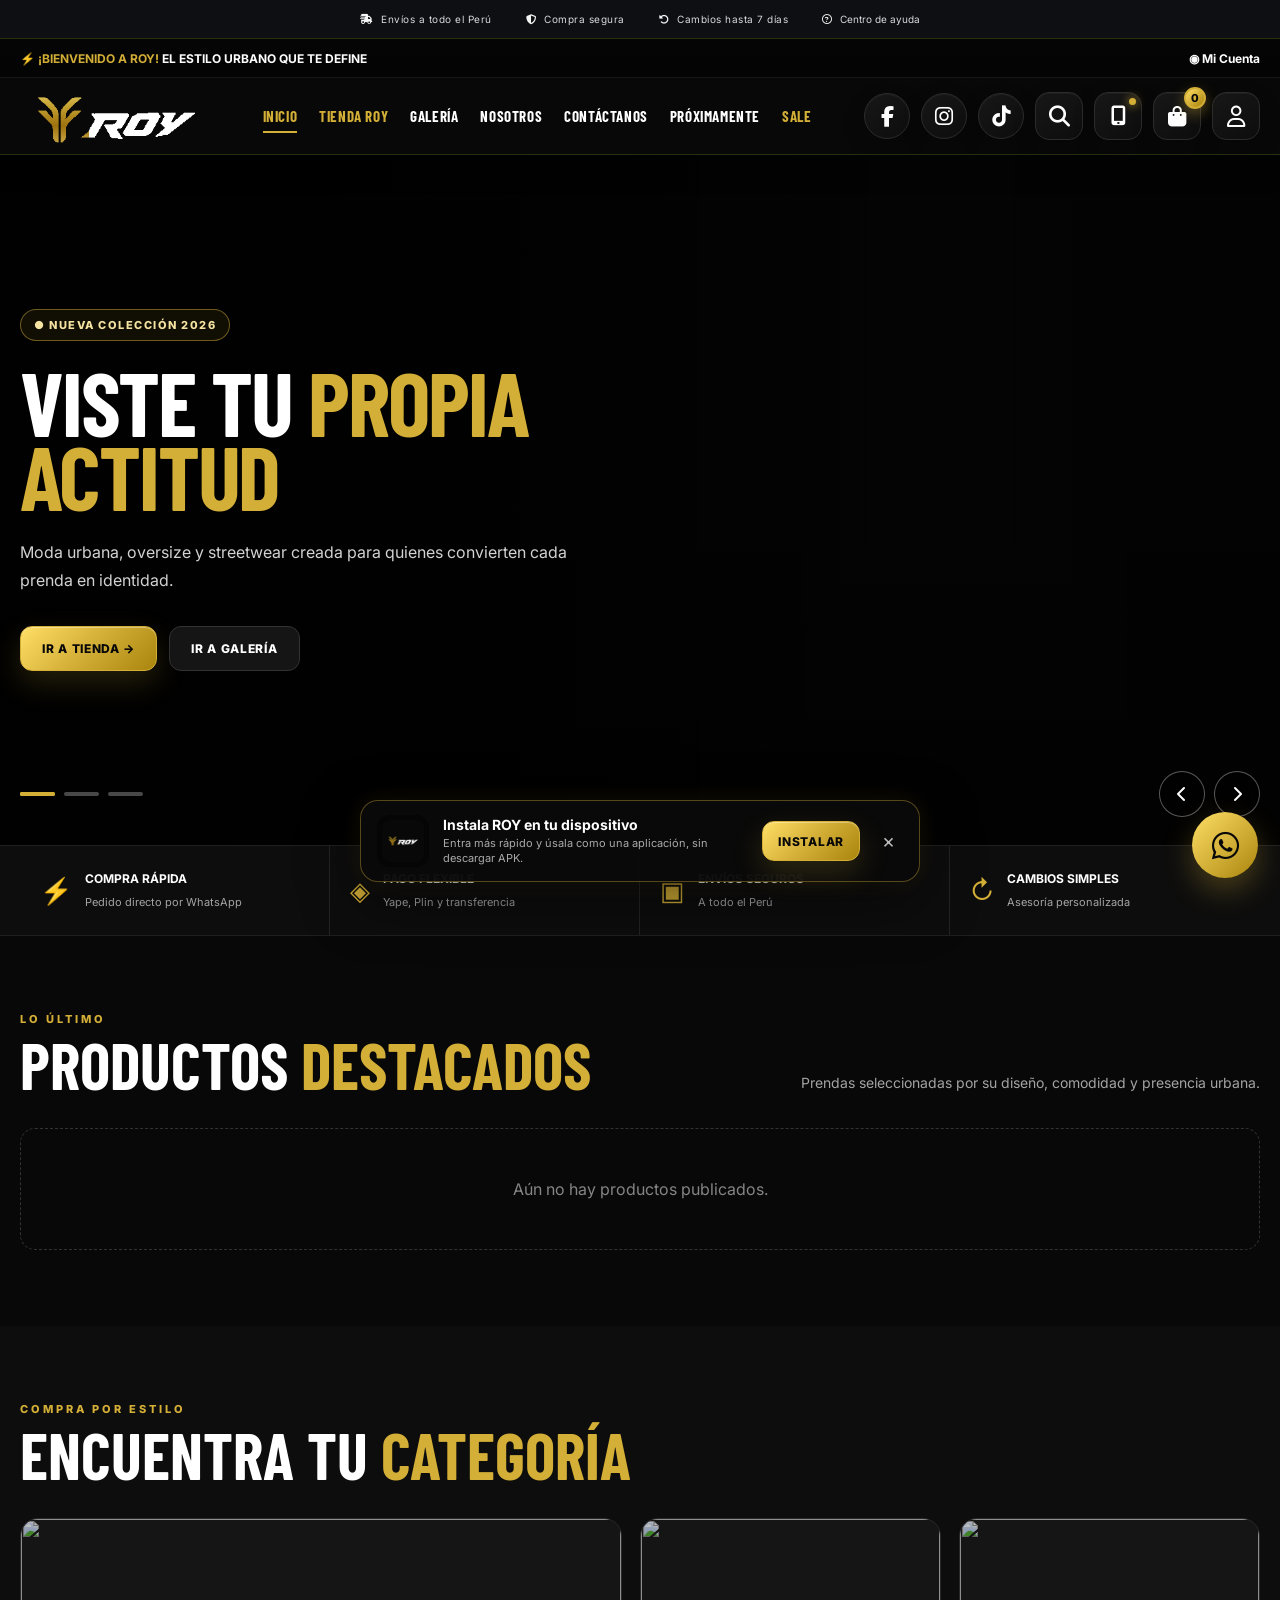
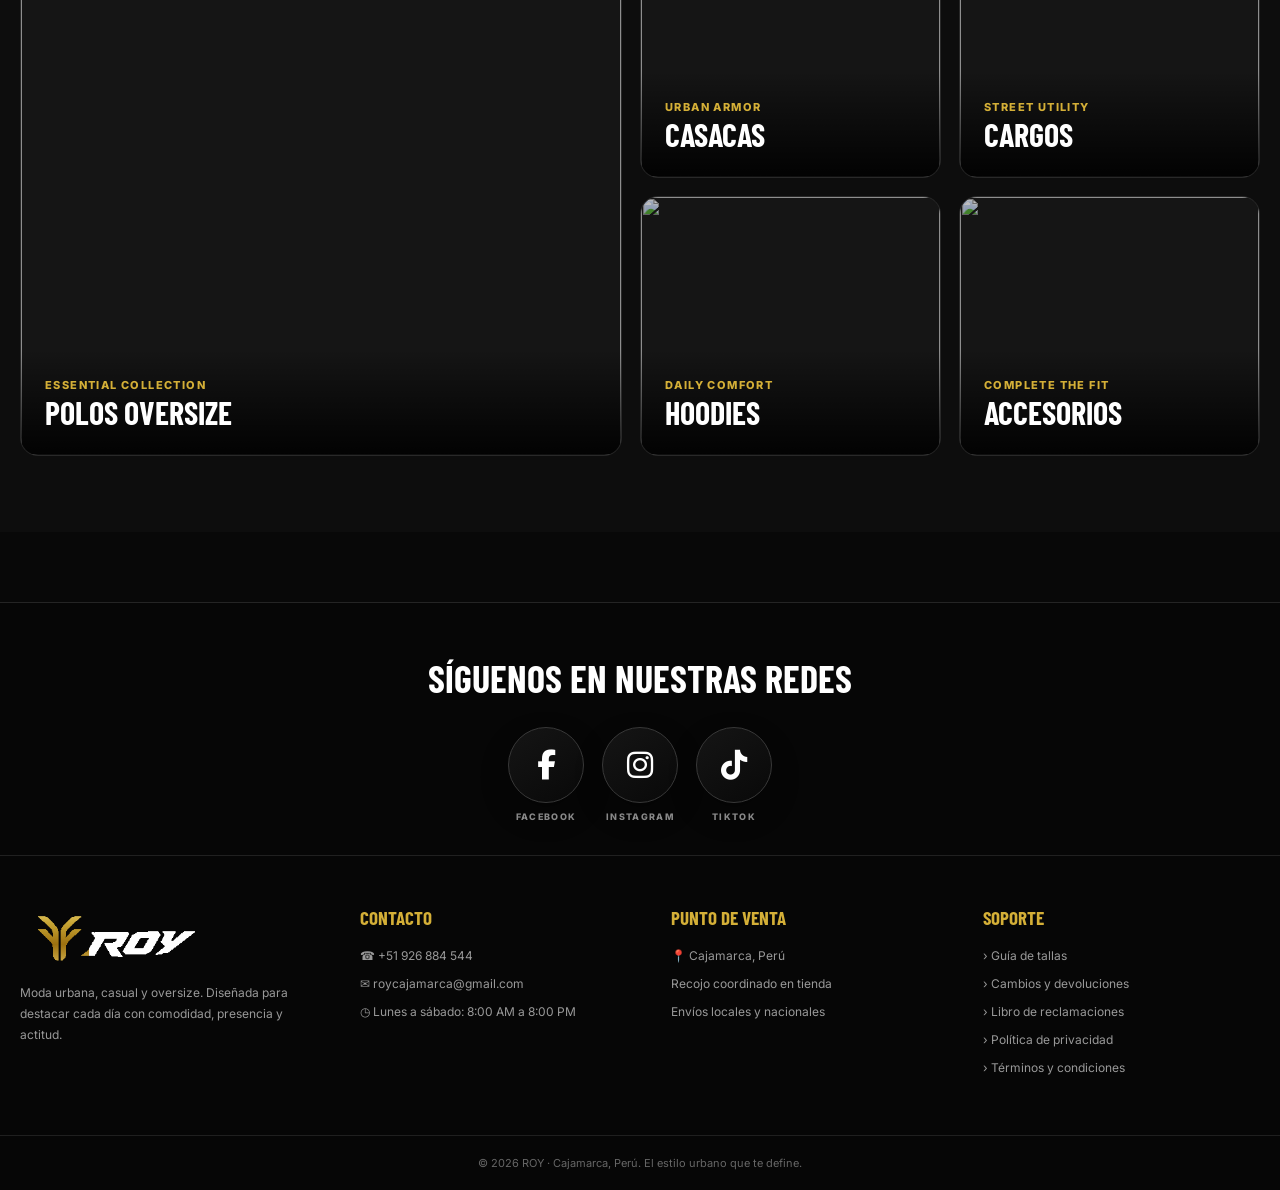
==== index.html @ c660a63c "Update index.html" ====
<!DOCTYPE html>

<html lang="es">
<head>
<meta charset="utf-8"/>
<meta content="width=device-width,initial-scale=1,viewport-fit=cover" name="viewport"/>
<meta content="#D4AF37" name="theme-color"/>
<meta content="ROY, tienda virtual de moda urbana en Cajamarca. Compra prendas oversize, streetwear y ropa premium." name="description"/>
<title>ROY | Tienda Oficial</title>
<link href="https://fonts.googleapis.com" rel="preconnect"/>
<link crossorigin="" href="https://fonts.gstatic.com" rel="preconnect"/>
<link href="https://fonts.googleapis.com/css2?family=Barlow+Condensed:wght@500;600;700;800&amp;family=Inter:wght@400;500;600;700;800&amp;display=swap" rel="stylesheet"/>
<script src="https://cdnjs.cloudflare.com/ajax/libs/jspdf/2.5.1/jspdf.umd.min.js"></script>
<link href="https://cdnjs.cloudflare.com/ajax/libs/font-awesome/6.7.2/css/all.min.css" rel="stylesheet"/>
<script src="js/01-firebase.js?v=2.2.0" type="module"></script>
<link href="css/app.css?v=luxury-5.2-loader-logo" rel="stylesheet"/><link href="manifest.webmanifest" rel="manifest"/><link href="assets/icons/roy-app-192.png" rel="apple-touch-icon"/><meta content="#080808" name="theme-color"/><meta content="ROY Tienda" name="application-name"/>
<link href="assets/logo-roy-dorado-blanco.png?v=2.7.0" rel="icon" type="image/png"/>
<link rel="preload" href="assets/logo-roy-dorado-blanco.png" as="image" type="image/png" fetchpriority="high"/>
<link href="css/payment-admin-v3.1.css?v=3.1.0" rel="stylesheet"/>
<link href="css/payment-checkout-v3.2.css?v=3.2.0" rel="stylesheet"/>
<link href="css/checkout-client-pro-v6.5.css?v=6.7.0" rel="stylesheet"/>
<link href="css/form-controls-v3.3.css" rel="stylesheet"><link href="css/navigation-builder-v4.0.css?v=4.0.0" rel="stylesheet"/>
<link href="css/product-gallery-v4.1.css?v=4.1.0" rel="stylesheet">
</link></link><link rel="stylesheet" href="css/pwa-install-v4.4.css?v=4.4.0"/>
<link rel="preconnect" href="https://firebasestorage.googleapis.com" crossorigin>
<link rel="dns-prefetch" href="https://firebasestorage.googleapis.com">
<link rel="stylesheet" href="css/luxury-final-v5.1.css?v=5.2.0">
</head>
<body class="roy-brand-loading">
<div class="roy-fast-loader" id="royFastLoader" aria-label="Cargando tienda ROY" role="status">
  <div class="roy-fast-loader-content">
    <img
      class="roy-fast-loader-logo"
      src="assets/logo-roy-dorado-blanco.png"
      alt="ROY"
      width="360"
      height="120"
      loading="eager"
      decoding="sync"
      fetchpriority="high"
    />
    <div class="roy-fast-loader-line" aria-hidden="true"><span></span></div>
    <span class="roy-fast-loader-text">CARGANDO TIENDA...</span>
  </div>
</div>
<div id="storeApp">
<div class="service-bar"><div class="wrap service-bar-inner"><span><i class="fa-solid fa-truck-fast"></i> Envíos a todo el Perú</span><span><i class="fa-solid fa-shield-halved"></i> Compra segura</span><span><i class="fa-solid fa-rotate-left"></i> Cambios hasta 7 días</span><button onclick="openSupport('help')"><i class="fa-regular fa-circle-question"></i> Centro de ayuda</button></div></div>
<div class="welcome"><div class="wrap"><span>⚡ <strong>¡BIENVENIDO A ROY!</strong> EL ESTILO URBANO QUE TE DEFINE</span><button onclick="showPage('cuenta')" style="background:none;border:0;color:#fff">◉ Mi Cuenta</button></div></div>
<header class="header"><div class="wrap nav">
<a class="logo" onclick="showPage('inicio')"><span class="logo-mark">R</span><span class="logo-word">ROY</span></a>
<nav class="navlinks" id="navLinks">
<a class="active" data-page="inicio" onclick="showPage('inicio')">Inicio</a><a data-page="tienda" onclick="showPage('tienda')">Tienda ROY</a><a data-page="galeria" onclick="showPage('galeria')">Galería</a><a data-page="nosotros" onclick="showPage('nosotros')">Nosotros</a><a data-page="contacto" onclick="showPage('contacto')">Contáctanos</a><a data-page="proximamente" onclick="showPage('proximamente')">Próximamente</a><a class="orange" data-page="sale" onclick="showPage('sale')">Sale</a>
</nav>
<div class="nav-actions"><button aria-label="Facebook" class="icon-btn social-hide" onclick="openSocial('facebook')" title="Facebook"><i class="fa-brands fa-facebook-f"></i></button><button aria-label="Instagram" class="icon-btn social-hide" onclick="openSocial('instagram')" title="Instagram"><i class="fa-brands fa-instagram"></i></button><button aria-label="TikTok" class="icon-btn social-hide" onclick="openSocial('tiktok')" title="TikTok"><i class="fa-brands fa-tiktok"></i></button><button aria-label="Buscar" class="icon-btn" onclick="focusStoreSearch()" title="Buscar"><i class="fa-solid fa-magnifying-glass"></i></button><button aria-label="Instalar aplicación ROY" class="icon-btn roy-install-entry roy-install-icon-btn" onclick="openRoyInstall()" title="Instalar aplicación"><i class="fa-solid fa-mobile-screen-button"></i></button><button aria-label="Carrito" class="icon-btn" onclick="openCart()" title="Carrito"><i class="fa-solid fa-bag-shopping"></i><span class="badge-count" id="cartCount">0</span></button><button aria-label="Mi cuenta" class="icon-btn" onclick="showPage('cuenta')" title="Cuenta"><i class="fa-regular fa-user"></i></button><button aria-label="Abrir menú" class="icon-btn hamb" onclick="openMobileMenu()"><i class="fa-solid fa-bars"></i></button></div>
</div></header>
<main>
<section class="page active" id="page-inicio">
<section aria-label="Promociones principales ROY" class="hero-slider" id="heroSlider">
<div class="hero-slider-track" id="heroSliderTrack"></div>
<div class="hero-slider-controls">
<div aria-label="Seleccionar banner" class="hero-dots" id="heroDots"></div>
<div class="hero-arrows"><button aria-label="Banner anterior" class="hero-arrow" onclick="changeHeroSlide(-1)" type="button"><i class="fa-solid fa-chevron-left"></i></button><button aria-label="Banner siguiente" class="hero-arrow" onclick="changeHeroSlide(1)" type="button"><i class="fa-solid fa-chevron-right"></i></button></div>
</div>
</section>
<div class="feature-strip"><div class="wrap features"><div class="feature"><i>⚡</i><div><strong>Compra rápida</strong><span>Pedido directo por WhatsApp</span></div></div><div class="feature"><i>◈</i><div><strong>Pago flexible</strong><span>Yape, Plin y transferencia</span></div></div><div class="feature"><i>▣</i><div><strong>Envíos seguros</strong><span>A todo el Perú</span></div></div><div class="feature"><i>↻</i><div><strong>Cambios simples</strong><span>Asesoría personalizada</span></div></div></div></div>
<div class="section"><div class="wrap"><div class="section-head"><div><div class="eyebrow">Lo último</div><h2 class="title">Productos <span>destacados</span></h2></div><p class="section-desc">Prendas seleccionadas por su diseño, comodidad y presencia urbana.</p></div><div class="product-grid" id="featuredGrid"></div></div></div>
<div class="section" style="background:#0d0d0d"><div class="wrap"><div class="section-head"><div><div class="eyebrow">Compra por estilo</div><h2 class="title">Encuentra tu <span>categoría</span></h2></div></div><div class="category-grid">
<a class="category-card" onclick="openCategory('Polos')"><img src="https://images.unsplash.com/photo-1529139574466-a303027c1d8b?auto=format&amp;fit=crop&amp;w=1100&amp;q=85"/><div class="category-overlay"><span>Essential collection</span><h3>Polos oversize</h3></div></a>
<a class="category-card" onclick="openCategory('Casacas')"><img src="https://images.unsplash.com/photo-1551028719-00167b16eac5?auto=format&amp;fit=crop&amp;w=700&amp;q=85"/><div class="category-overlay"><span>Urban armor</span><h3>Casacas</h3></div></a>
<a class="category-card" onclick="openCategory('Pantalones')"><img src="https://images.unsplash.com/photo-1517445312882-bc9910d016b7?auto=format&amp;fit=crop&amp;w=700&amp;q=85"/><div class="category-overlay"><span>Street utility</span><h3>Cargos</h3></div></a>
<a class="category-card" onclick="openCategory('Hoodies')"><img src="https://images.unsplash.com/photo-1556821840-3a63f95609a7?auto=format&amp;fit=crop&amp;w=700&amp;q=85"/><div class="category-overlay"><span>Daily comfort</span><h3>Hoodies</h3></div></a>
<a class="category-card" onclick="openCategory('Accesorios')"><img src="https://images.unsplash.com/photo-1521369909029-2afed882baee?auto=format&amp;fit=crop&amp;w=700&amp;q=85"/><div class="category-overlay"><span>Complete the fit</span><h3>Accesorios</h3></div></a>
</div></div></div>
</section>
<section class="page" id="page-tienda"><div class="section"><div class="wrap"><div class="section-head"><div><div class="eyebrow">Catálogo completo</div><h1 class="title">Nuestra <span>tienda</span></h1></div><p class="section-desc">Explora el catálogo, abre cada producto y selecciona sus opciones en una ficha de compra clara y profesional.</p></div><div class="filters"><div class="store-search-compact"><button class="store-search-icon" type="button" aria-label="Buscar productos" title="Buscar" onclick="toggleStoreSearch()"><i class="fa-solid fa-magnifying-glass"></i></button><input class="field" id="storeSearch" oninput="renderStore()" placeholder="Buscar producto" aria-label="Buscar producto"/></div><select class="select" id="categoryFilter" onchange="renderStore()"><option value="">Todas las categorías</option></select><select class="select" id="sortFilter" onchange="renderStore()"><option value="featured">Destacados</option><option value="low">Menor precio</option><option value="high">Mayor precio</option><option value="new">Más nuevos</option></select><button class="btn btn-secondary filter-clear-btn" onclick="clearFilters()"><i class="fa-solid fa-rotate-left"></i><span>Limpiar</span></button></div><div class="muted" id="productResultsMeta" style="font-size:11px;margin-bottom:15px"></div><div class="product-grid" id="storeGrid"></div></div></div></section>
<section class="page" id="page-galeria"><div class="section"><div class="wrap"><div class="section-head"><div><div class="eyebrow">Nuestra comunidad</div><h1 class="title">ROY <span>Lookbook</span></h1></div><p class="section-desc">Fotos y videos administrados desde el panel para mostrar nuevas colecciones, combinaciones y campañas.</p></div><div class="lookbook" id="lookbookImages"></div><div class="gallery-media" id="galleryVideos"></div></div></div></section>
<section class="page" id="page-nosotros"><div class="section"><div class="wrap"><div class="section-head"><div><div class="eyebrow">La esencia de la marca</div><h1 class="title">ADN <span>ROY</span></h1></div><p class="section-desc">Una marca nacida en Cajamarca para vestir carácter, libertad y cultura urbana.</p></div><div class="info-grid"><article class="info-card"><div class="ico">↶</div><h3>Historia</h3><p>Nacimos como un proyecto local con una idea clara: ofrecer prendas auténticas, cómodas y distintas para una generación que expresa quién es mediante su estilo.</p></article><article class="info-card"><div class="ico">⚡</div><h3>Misión</h3><p>Diseñar y seleccionar ropa urbana de calidad que conecte con las personas, acompañe su ritmo y refuerce su identidad sin límites.</p></article><article class="info-card"><div class="ico">◉</div><h3>Visión</h3><p>Convertir a ROY en una marca referente del streetwear peruano, reconocida por su experiencia, cercanía y propuesta visual.</p></article></div></div></div></section>
<section class="page" id="page-contacto"><div class="section"><div class="wrap"><div class="section-head"><div><div class="eyebrow">Estamos donde nace la acción</div><h1 class="title">Encuén<span>tranos</span></h1></div><p class="section-desc">Visita nuestra tienda o escríbenos. Respondemos consultas, cambios, pedidos y asesoría de talla.</p></div><div class="contact-grid"><div class="contact-card"><h2 class="title" style="font-size:42px">Cajamarca</h2><div class="contact-list"><div class="contact-item"><b>📍</b><div><b>Dirección</b><span id="publicAddress">Cajamarca, Perú · Cerca de la Plaza de Armas</span></div></div><div class="contact-item"><b>◷</b><div><b>Horario de atención</b><span id="publicHours">Lunes a sábado, 8:00 AM a 8:00 PM</span></div></div><div class="contact-item"><b>☎</b><div><b>WhatsApp</b><span id="publicPhone">+51 926 884 544</span></div></div><div class="contact-item"><b>✉</b><div><b>Correo</b><span id="publicEmail">roycajamarca@gmail.com</span></div></div></div><div class="map"><iframe loading="lazy" src="https://www.google.com/maps?q=Cajamarca%20Peru&amp;output=embed"></iframe></div></div><div class="form-card"><h2 class="title" style="font-size:42px">Escríbe<span>nos</span></h2><form class="form-grid" onsubmit="sendContact(event)"><div class="form-group"><label>Nombre</label><input class="field" id="contactName" required=""/></div><div class="form-group"><label>WhatsApp</label><input class="field" id="contactPhone" required=""/></div><div class="form-group full"><label>Correo</label><input class="field" id="contactEmail" type="email"/></div><div class="form-group full"><label>Mensaje</label><textarea class="textarea" id="contactMessage" required=""></textarea></div><div class="form-group full"><button class="btn btn-primary" type="submit">Enviar consulta</button></div></form></div></div></div></div></section>
<section class="page" id="page-proximamente"><div class="soon"><div><div class="eyebrow">Próximo lanzamiento</div><h2>NEXT <span class="orange">DROP</span></h2><p>Nuevas siluetas, materiales y combinaciones están en desarrollo. Regístrate para recibir el anuncio antes que nadie.</p><div style="display:flex;max-width:510px;margin:auto;gap:8px"><input class="field" id="soonEmail" placeholder="Tu correo electrónico" type="email"/><button class="btn btn-primary" onclick="subscribeDrop()">Avisarme</button></div></div></div></section>
<section class="page" id="page-sale"><div class="section"><div class="wrap"><div class="section-head"><div><div class="eyebrow">Últimas unidades</div><h1 class="title">Urban <span>Sale</span></h1></div><p class="section-desc">Precios especiales por tiempo limitado. El descuento se aplica directamente.</p></div><div class="product-grid" id="saleGrid"></div></div></div></section>
<section class="page" id="page-cuenta"><div class="section"><div class="wrap"><div class="section-head"><div><div class="eyebrow">Tu espacio</div><h1 class="title">Mi <span>cuenta</span></h1></div></div><div class="account-grid"><div class="account-menu"><div class="account-avatar" id="accountAvatar">J</div><h3 id="accountNameView">Cliente ROY</h3><p class="muted" id="accountPhoneView" style="font-size:11px;margin-top:5px">Completa tus datos para guardar tus pedidos.</p><button class="btn btn-secondary" onclick="openProfileEdit()">Editar perfil</button><button class="btn btn-primary" onclick="openCart()">Ir al carrito</button><div class="account-admin-access"><button class="btn btn-secondary" onclick="openAdminFromAccount()">⚙ Acceso administrativo</button><p class="account-admin-note">Acceso exclusivo para personal autorizado.</p></div></div><div class="account-content"><div class="tabs"><button class="tab active" onclick="accountTab('orders',this)">Mis pedidos</button><button class="tab" onclick="accountTab('favorites',this)">Favoritos</button><button class="tab" onclick="accountTab('addresses',this)">Direcciones</button></div><div id="accountOrders"></div><div class="hidden" id="accountFavorites"></div><div class="hidden" id="accountAddresses"></div></div></div></div></div></section>
</main>
<footer class="footer"><div class="social"><h3>Síguenos en nuestras redes</h3><div class="social-icons"><a aria-label="Facebook" onclick="openSocial('facebook')"><i class="fa-brands fa-facebook-f"></i><span>Facebook</span></a><a aria-label="Instagram" onclick="openSocial('instagram')"><i class="fa-brands fa-instagram"></i><span>Instagram</span></a><a aria-label="TikTok" onclick="openSocial('tiktok')"><i class="fa-brands fa-tiktok"></i><span>TikTok</span></a></div></div><div class="wrap footer-grid"><div><a class="logo"><span class="logo-mark">R</span><span class="logo-word">ROY</span></a><p style="margin-top:18px">Moda urbana, casual y oversize. Diseñada para destacar cada día con comodidad, presencia y actitud.</p></div><div><h4>Contacto</h4><ul><li>☎ +51 926 884 544</li><li>✉ roycajamarca@gmail.com</li><li>◷ Lunes a sábado: 8:00 AM a 8:00 PM</li></ul></div><div><h4>Punto de venta</h4><ul><li>📍 Cajamarca, Perú</li><li>Recojo coordinado en tienda</li><li>Envíos locales y nacionales</li></ul></div><div><h4>Soporte</h4><ul class="support-links"><li><button onclick="openSupport('sizes')">› Guía de tallas</button></li><li><button onclick="openSupport('changes')">› Cambios y devoluciones</button></li><li><button onclick="openSupport('claims')">› Libro de reclamaciones</button></li><li><button onclick="openSupport('privacy')">› Política de privacidad</button></li><li><button onclick="openSupport('terms')">› Términos y condiciones</button></li></ul></div></div><div class="copyright">© 2026 ROY · Cajamarca, Perú. El estilo urbano que te define.</div></footer>
<button aria-label="WhatsApp" class="wa-float" onclick="openWhatsApp()" title="WhatsApp"><i class="fa-brands fa-whatsapp"></i></button>
</div>
<div class="drawer-overlay" id="drawerOverlay" onclick="closeOverlays()"></div>
<aside class="mobile-menu" id="mobileMenu"><div class="logo"><span class="logo-mark">R</span><span class="logo-word">ROY</span></div><nav><a onclick="showPage('inicio');closeOverlays()">⌂ Inicio</a><a onclick="showPage('tienda');closeOverlays()">◇ Tienda ROY</a><a onclick="showPage('galeria');closeOverlays()">▧ Galería</a><a onclick="showPage('nosotros');closeOverlays()">♙ Nosotros</a><a onclick="showPage('contacto');closeOverlays()">✉ Contáctanos</a><a onclick="showPage('proximamente');closeOverlays()">◷ Próximamente</a><a class="orange" onclick="showPage('sale');closeOverlays()">🔥 Sale</a><a class="roy-install-entry" onclick="closeOverlays();openRoyInstall()">⇩ Instalar aplicación</a><a onclick="showPage('cuenta');closeOverlays()">♙ Mi cuenta</a></nav></aside>
<aside class="cart-drawer" id="cartDrawer"><div class="drawer-head"><h3>Tu carrito <span class="orange" id="cartTitleCount">(0)</span></h3><button class="close" onclick="closeOverlays()">✕</button></div><div class="cart-list" id="cartList"></div><div class="drawer-foot"><div class="summary-line"><span>Subtotal</span><b id="cartSubtotal">S/ 0.00</b></div><div class="summary-line"><span>Envío</span><span>Se calcula al finalizar</span></div><div class="summary-line total"><span>Total</span><b id="cartTotal">S/ 0.00</b></div><button class="btn btn-primary" onclick="openCheckout()">Continuar compra →</button><button class="btn btn-secondary" onclick="closeOverlays();showPage('tienda')">Seguir comprando</button></div></aside>
<div class="modal" id="quickModal"><div class="modal-card product-detail-card"><button class="close modal-close" onclick="closeModal('quickModal')">✕</button><div class="quick-grid"><div class="quick-image"><div class="quick-thumbs" id="quickThumbs"></div><div class="quick-main-image"><button class="quick-nav prev" onclick="navigateQuickImage(-1)"><i class="fa-solid fa-chevron-left"></i></button><img id="quickImage"/><button class="quick-nav next" onclick="navigateQuickImage(1)"><i class="fa-solid fa-chevron-right"></i></button></div></div><div class="quick-info"><div class="detail-meta"><span id="quickSku"></span><span class="detail-rating">★★★★★ <u>4.8 (24)</u></span></div><div class="eyebrow" id="quickBrand"></div><h2 id="quickName"></h2><div><span class="price" id="quickPrice"></span><span class="detail-old-price" id="quickOldPrice"></span><span class="detail-discount hidden" id="quickDiscount"></span></div><p id="quickDescription"></p><div class="detail-divider"></div><div class="option-title">Color seleccionado: <b id="quickColorLabel"></b></div><div class="chips" id="quickColors"></div><div class="size-head"><div class="option-title">Elige una talla</div></div><div class="chips" id="quickSizes"></div><div class="quantity-buy"><div class="detail-qty"><button onclick="changeQuickQty(-1)">−</button><span id="quickQty">1</span><button onclick="changeQuickQty(1)">＋</button></div><button class="btn btn-primary" id="quickAddBtn" onclick="quickAdd()"><i class="fa-solid fa-bag-shopping"></i> Añadir al carrito</button><button aria-label="Agregar a favoritos" class="icon-btn" onclick="toggleFavorite(currentQuickId)"><i class="fa-regular fa-heart"></i></button></div><div class="pdp-specifications" id="quickSpecifications"></div><div class="detail-features"><div class="detail-feature"><i class="fa-solid fa-shield-halved"></i><span><b>Compra segura</b><br/>Datos protegidos y pedido registrado.</span></div><div class="detail-feature"><i class="fa-solid fa-truck-fast"></i><span><b>Envíos a todo el Perú</b><br/>Recojo en tienda o entrega a domicilio.</span></div><div class="detail-feature"><i class="fa-solid fa-rotate"></i><span><b>Cambios simples</b><br/>Coordinación directa por WhatsApp.</span></div><div class="detail-feature"><i class="fa-solid fa-box-open"></i><span><b>Stock actualizado</b><br/><span id="quickStock"></span></span></div></div></div></div></div></div>
<div class="modal" id="checkoutModal"><div class="modal-card checkout-card"><button class="close modal-close" onclick="closeModal('checkoutModal')">✕</button><div class="checkout-grid"><div class="checkout-main"><div class="eyebrow">Proceso de compra</div><h2 class="title" style="font-size:45px">Tu <span>pedido</span></h2><div class="steps"><div class="step active">1. Pedido</div><div class="step active">2. Información</div><div class="step active">3. Pago</div><div class="step">4. Confirmación</div></div><div class="checkout-products" id="checkoutProducts"></div><div class="coupon-row"><input class="field" id="couponInput" placeholder="Código de descuento"/><button class="btn btn-secondary" onclick="applyCoupon()">Aplicar</button></div><section class="client-data-card" aria-labelledby="clientDataTitle"><div class="client-data-heading"><div><span class="client-data-step">1</span><div><h3 id="clientDataTitle">Datos del cliente</h3><p>Información necesaria para identificar y coordinar tu pedido.</p></div></div><span class="client-data-secure"><i class="fa-solid fa-shield-halved"></i> Datos protegidos</span></div><div class="client-form-grid"><div class="client-field client-field-wide"><label for="checkoutName"><i class="fa-regular fa-user"></i> Nombre completo <em>*</em></label><input class="field" id="checkoutName" name="name" autocomplete="name" placeholder="Nombres y apellidos" maxlength="120"/><small>Escríbelo como aparece en tu documento.</small></div><div class="client-field"><label for="checkoutDni"><i class="fa-regular fa-id-card"></i> DNI <em>*</em></label><input class="field" id="checkoutDni" name="dni" inputmode="numeric" autocomplete="off" placeholder="8 dígitos" maxlength="8" pattern="[0-9]{8}"/><small>Solo números, sin espacios.</small></div><div class="client-field"><label for="checkoutPhone"><i class="fa-brands fa-whatsapp"></i> Celular / WhatsApp <em>*</em></label><input class="field" id="checkoutPhone" name="tel" type="tel" inputmode="tel" autocomplete="tel" placeholder="Ej.: 999 999 999" maxlength="20"/><small>Usaremos este número para confirmar la compra.</small></div><div class="client-field"><label for="checkoutDelivery"><i class="fa-solid fa-truck-fast"></i> Forma de entrega</label><select class="select" id="checkoutDelivery" onchange="applyDeliveryMode();updateCheckout()"><option value="pickup">Recojo en tienda</option><option value="delivery">Envío a domicilio</option></select><small>Podrás coordinar los detalles por WhatsApp.</small></div><div class="client-field"><label for="checkoutCity" id="checkoutCityLabel"><i class="fa-solid fa-location-dot"></i> Ciudad de recojo</label><input class="field" id="checkoutCity" autocomplete="address-level2" readonly=""/><small id="checkoutCityHelp">Sede asignada para el recojo.</small></div><div class="client-field client-field-full"><label for="checkoutAddress" id="checkoutAddressLabel"><i class="fa-solid fa-map-location-dot"></i> Dirección de recojo</label><input class="field" id="checkoutAddress" autocomplete="street-address" readonly=""/><small id="checkoutAddressHelp">Dirección oficial definida por la tienda.</small></div><div class="client-field client-field-full" id="pickupNotice"><div class="pickup-professional"><i class="fa-solid fa-store"></i><div><b>Punto oficial de recojo</b><div id="checkoutPickupSummary"></div><small>Presenta tu DNI al momento de recoger el pedido.</small></div></div></div></div></section><h3 style="font-family:'Barlow Condensed';font-size:24px;margin:22px 0 13px">2. Método de pago</h3><div class="pay-grid"><div class="pay-card active" data-pay="WhatsApp" onclick="selectPayment('WhatsApp',this)"><strong>◉ WhatsApp</strong><p>Coordina el pago y el envío con nuestro equipo.</p></div><div class="pay-card" data-pay="Yape" onclick="selectPayment('Yape',this)"><strong style="color:#b55cff">Yape</strong><p>Escanea el QR y envía el comprobante.</p></div><div class="pay-card" data-pay="Plin" onclick="selectPayment('Plin',this)"><strong style="color:#00c5cf">Plin</strong><p>Escanea el QR y confirma por WhatsApp.</p></div></div><div class="qr-wrap hidden" id="qrWrap"><div class="qr-card"><img id="yapeQr"/><b>Yape · ROY</b><small>926 884 544</small></div><div class="qr-card"><img id="plinQr"/><b>Plin · ROY</b><small>926 884 544</small></div></div></div><aside class="checkout-side"><h3 style="font-family:'Barlow Condensed';font-size:27px;text-transform:uppercase;margin-bottom:20px">Resumen de compra</h3><div class="summary-line"><span>Subtotal</span><b id="checkoutSubtotal">S/ 0.00</b></div><div class="summary-line"><span>Envío</span><b id="checkoutShipping">S/ 0.00</b></div><div class="summary-line"><span>Descuento</span><b id="checkoutDiscount">- S/ 0.00</b></div><div class="summary-line total"><span>Total</span><b id="checkoutTotal">S/ 0.00</b></div><button class="btn btn-primary checkout-finish-direct" onclick="finishOrder()" style="width:100%;font-size:13px;margin-top:14px">◉ Finalizar por WhatsApp</button><p class="muted" style="font-size:9px;text-align:center;margin-top:9px;line-height:1.5">Se registrará el pedido y se abrirá WhatsApp con todos los datos. Para Yape o Plin, adjunta tu comprobante.</p><div class="trust" style="margin-top:16px"><div>🔒<b>Pedido seguro</b></div><div>⚡<b>Atención rápida</b></div><div>✓<b>Compra confiable</b></div></div></aside></div></div></div>
<div class="modal" id="profileModal"><div class="modal-card" style="width:min(560px,100%);padding:30px"><button class="close modal-close" onclick="closeModal('profileModal')">✕</button><div class="eyebrow">Datos del cliente</div><h2 class="title" style="font-size:42px">Mi <span>perfil</span></h2><div class="form-grid" style="margin-top:22px"><div class="form-group full"><label>Nombre completo</label><input class="field" id="profileName"/></div><div class="form-group"><label>WhatsApp</label><input class="field" id="profilePhone"/></div><div class="form-group"><label>Correo</label><input class="field" id="profileEmail" type="email"/></div><div class="form-group full"><label>Dirección principal</label><input class="field" id="profileAddress"/></div><div class="form-group full"><button class="btn btn-primary" onclick="saveProfile()">Guardar perfil</button></div></div></div></div>
<div class="admin-login hidden" id="adminLogin"><div class="login-card"><div class="logo"><span class="logo-mark">R</span><span class="logo-word">ROY ADMIN</span></div><h1>Panel administrativo</h1><p>Acceso seguro para personal autorizado.</p><div class="form-group"><label>Correo administrativo</label><input autocomplete="username" class="field" id="adminUser" placeholder="admin@roy.pe" type="email"/></div><div class="form-group"><label>Contraseña</label><input autocomplete="current-password" class="field" id="adminPass" onkeydown="if(event.key==='Enter')adminLogin()" placeholder="••••••••" type="password"/></div><div class="login-error" id="adminError">No se pudo iniciar sesión.</div><button class="btn btn-primary" onclick="adminLogin()"><i class="fa-solid fa-shield-halved"></i> Ingresar</button><button class="btn btn-secondary" onclick="requestPasswordReset()">Recuperar acceso</button><button class="btn btn-secondary" onclick="goDirectlyToStore()">Volver a la tienda</button></div></div>
<div class="admin-shell hidden" id="adminApp">
<aside class="admin-side" id="adminSide"><div class="logo"><span class="logo-mark">R</span><span class="logo-word">ROY</span></div><div class="admin-menu" id="adminMenu">
<button class="active" data-view="dashboard" onclick="showAdminView('dashboard',this)">▦ Dashboard</button><button data-view="catalog" onclick="showAdminView('catalog',this)">◇ Catálogo</button><button data-view="gallery" onclick="showAdminView('gallery',this)"><i class="fa-regular fa-images"></i> Galería</button><button data-view="inventory" onclick="showAdminView('inventory',this)">▣ Inventario</button><button data-view="orders" onclick="showAdminView('orders',this)">🛒 Pedidos</button><button data-view="clients" onclick="showAdminView('clients',this)">♙ Clientes</button><button data-view="sales" onclick="showAdminView('sales',this)">S/ Ventas</button><button data-view="promotions" onclick="showAdminView('promotions',this)">⌁ Promociones</button><button data-view="shipping" onclick="showAdminView('shipping',this)">▱ Envíos</button><button data-view="payments" onclick="showAdminView('payments',this)">▭ Pagos</button><button data-view="messages" onclick="showAdminView('messages',this)">✉ Mensajes</button><button data-view="reviews" onclick="showAdminView('reviews',this)">☆ Opiniones</button><button data-view="users" onclick="showAdminView('users',this)">♙ Usuarios</button><button data-view="reports" onclick="showAdminView('reports',this)">▥ Reportes</button><button data-view="settings" onclick="showAdminView('settings',this)">⚙ Configuración</button><div class="sep"></div><button class="roy-install-entry roy-admin-install" onclick="openRoyInstall()">⇩ Instalar aplicación</button><button onclick="adminLogout()">↪ Cerrar sesión</button><button onclick="goDirectlyToStore()">← Ver tienda</button>
</div></aside>
<div class="admin-main"><header class="admin-top"><button aria-label="Menú administrador" class="icon-btn hamb" onclick="toggleAdminSide()"><i class="fa-solid fa-bars"></i></button><input class="field admin-search" id="adminGlobalSearch" oninput="adminGlobalFilter()" placeholder="Buscar pedidos, productos, clientes..."/><div class="admin-profile"><span class="online"></span><span>Datos en tiempo real<br/><b id="syncLabel">Modo local seguro</b></span><button aria-label="Sincronizar" class="icon-btn" onclick="syncAllToFirebase()" title="Sincronizar"><i class="fa-solid fa-rotate"></i></button><span><b>Admin ROY</b><br/>Administrador</span></div></header><main class="admin-content">
<section class="admin-view active" id="admin-dashboard"><h1 class="admin-title">Dashboard</h1><p class="admin-sub">Resumen general de la tienda y accesos rápidos.</p><div class="kpis" id="dashboardKpis"></div><div class="admin-grid"><div><div class="panel"><div class="panel-head"><h3>Pedidos recientes</h3><button class="btn btn-sm btn-secondary" onclick="showAdminView('orders')">Ver todos</button></div><div class="table-wrap"><table class="table"><thead><tr><th>Pedido</th><th>Cliente</th><th>Pago</th><th>Entrega</th><th>Estado</th><th>Total</th></tr></thead><tbody id="recentOrdersBody"></tbody></table></div></div><div class="panel" style="margin-top:16px"><div class="panel-head"><h3>Ventas de los últimos días</h3><span class="muted" style="font-size:9px">Importes registrados</span></div><div class="chart" id="salesChart"></div></div></div><div><div class="panel"><div class="panel-head"><h3>Stock bajo / agotados</h3><button class="btn btn-sm btn-secondary" onclick="showAdminView('inventory')">Inventario</button></div><div class="stock-list" id="lowStockList"></div></div><div class="panel" style="margin-top:16px"><div class="panel-head"><h3>Acciones rápidas</h3></div><div class="quick-actions"><button class="quick-action" onclick="showAdminView('catalog');openProductForm()"><b>＋ Agregar producto</b><span>Crear una nueva prenda</span></button><button class="quick-action" onclick="showAdminView('promotions')"><b>⌁ Crear cupón</b><span>Generar un descuento</span></button><button class="quick-action" onclick="showAdminView('inventory')"><b>▣ Ajustar inventario</b><span>Actualizar existencias</span></button><button class="quick-action" onclick="showAdminView('payments')"><b>▭ Revisar pagos</b><span>Confirmar comprobantes</span></button></div></div></div></div></section>
<section class="admin-view" id="admin-catalog"><div class="panel-head"><div><h1 class="admin-title">Catálogo</h1><p class="admin-sub">Productos, categorías, marcas, colores, tallas y variantes.</p></div><button class="btn btn-primary" onclick="openProductForm()">＋ Agregar producto</button></div><div class="tabs"><button class="tab active" onclick="catalogTab('products',this)">Productos</button><button class="tab" onclick="catalogTab('categories',this)">Categorías</button><button class="tab" onclick="catalogTab('attributes',this)">Marcas, colores y tallas</button></div><div id="catalogProducts"><div class="panel"><div class="filters" style="grid-template-columns:1fr .7fr auto"><input class="field" id="adminProductSearch" oninput="renderAdminProducts()" placeholder="Buscar producto o SKU"/><select class="select" id="adminProductCategory" onchange="renderAdminProducts()"><option value="">Todas las categorías</option></select><button class="btn btn-secondary" onclick="exportProductsCSV()">Exportar Excel</button></div><div class="table-wrap"><table class="table"><thead><tr><th>Producto</th><th>SKU</th><th>Categoría</th><th>Precio</th><th>Stock</th><th>Etiquetas</th><th>Acciones</th></tr></thead><tbody id="adminProductsBody"></tbody></table></div></div></div><div class="hidden" id="catalogCategories"></div><div class="hidden" id="catalogAttributes"></div></section>
<section class="admin-view" id="admin-gallery"><div class="panel-head"><div><h1 class="admin-title">Galería multimedia</h1><p class="admin-sub">CRUD completo de imágenes y videos visibles en la sección Galería.</p></div><button class="btn btn-primary" onclick="openMediaForm()">＋ Agregar contenido</button></div><div class="panel"><div class="crud-toolbar"><input class="field" id="mediaSearch" oninput="renderAdminMedia()" placeholder="Buscar por título o tipo"/><select class="select" id="mediaTypeFilter" onchange="renderAdminMedia()" style="max-width:180px"><option value="">Todos</option><option value="image">Imágenes</option><option value="video">Videos</option></select></div><div class="media-admin-grid" id="adminMediaGrid"></div></div></section>
<section class="admin-view" id="admin-inventory"><h1 class="admin-title">Inventario</h1><p class="admin-sub">Control de stock, entradas, salidas y ajustes.</p><div class="kpis" id="inventoryKpis"></div><div class="panel"><div class="panel-head"><h3>Stock de productos</h3><button class="btn btn-secondary btn-sm" onclick="exportInventoryCSV()">Exportar</button></div><div class="table-wrap"><table class="table"><thead><tr><th>Producto</th><th>SKU</th><th>Stock actual</th><th>Estado</th><th>Ajuste</th><th>Historial</th></tr></thead><tbody id="inventoryBody"></tbody></table></div></div><div class="panel" style="margin-top:16px"><div class="panel-head"><h3>Historial de movimientos</h3></div><div id="inventoryHistory"></div></div></section>
<section class="admin-view" id="admin-orders"><h1 class="admin-title">Pedidos</h1><p class="admin-sub">Nuevos, en preparación, enviados, entregados, cancelados y devoluciones.</p><div class="tabs" id="orderStatusTabs"></div><div class="panel"><div class="filters" style="grid-template-columns:1fr .7fr auto"><input class="field" id="orderSearch" oninput="renderAdminOrders()" placeholder="Buscar por cliente, teléfono o pedido"/><input class="field" id="orderDate" onchange="renderAdminOrders()" type="date"/><button class="btn btn-secondary" onclick="exportOrdersCSV()">Exportar Excel</button></div><div class="table-wrap"><table class="table"><thead><tr><th>Pedido</th><th>Cliente</th><th>Productos</th><th>Pago</th><th>Envío</th><th>Estado</th><th>Total</th><th>Acciones</th></tr></thead><tbody id="ordersBody"></tbody></table></div></div></section>
<section class="admin-view" id="admin-clients"><h1 class="admin-title">Clientes</h1><p class="admin-sub">Lista de clientes, direcciones, favoritos e historial de compra.</p><div class="kpis" id="clientKpis"></div><div class="panel"><div class="table-wrap"><table class="table"><thead><tr><th>Cliente</th><th>WhatsApp</th><th>Correo</th><th>Dirección</th><th>Pedidos</th><th>Total comprado</th><th>Tipo</th></tr></thead><tbody id="clientsBody"></tbody></table></div></div></section>
<section class="admin-view" id="admin-sales"><h1 class="admin-title">Ventas</h1><p class="admin-sub">Historial, comprobantes y exportación de información.</p><div class="kpis" id="salesKpis"></div><div class="panel"><div class="filters" style="grid-template-columns:1fr 1fr auto auto"><input class="field" id="salesFrom" onchange="renderSales()" type="date"/><input class="field" id="salesTo" onchange="renderSales()" type="date"/><button class="btn btn-secondary" onclick="exportSalesCSV()">Excel</button><button class="btn btn-secondary" onclick="exportSalesPDF()">PDF</button></div><div class="table-wrap"><table class="table"><thead><tr><th>Fecha</th><th>Pedido</th><th>Cliente</th><th>Productos</th><th>Pago</th><th>Estado</th><th>Total</th><th>Comprobante</th></tr></thead><tbody id="salesBody"></tbody></table></div></div></section>
<section class="admin-view" id="admin-promotions"><div class="panel-head"><div><h1 class="admin-title">Promociones</h1><p class="admin-sub">Cupones, descuentos, ofertas y banners.</p></div><button class="btn btn-primary" onclick="openPromotionForm()">＋ Crear promoción</button></div><div class="panel"><div id="promotionsGrid"></div></div></section>
<section class="admin-view" id="admin-shipping"><h1 class="admin-title">Envíos</h1><p class="admin-sub">Empresas de transporte, delivery, recojo y costos.</p><div class="panel"><div class="settings-grid" id="shippingSettings"></div><div style="margin-top:16px"><button class="btn btn-primary" onclick="saveShippingSettings()">Guardar configuración</button></div></div><div class="panel" style="margin-top:16px"><div class="panel-head"><h3>Seguimiento de pedidos</h3></div><div id="shippingTracking"></div></div></section>
<section class="admin-view" id="admin-payments"><h1 class="admin-title">Pagos</h1><p class="admin-sub">Yape, Plin, transferencia, tarjeta, Mercado Pago y PayPal.</p><div class="kpis" id="paymentKpis"></div><div class="panel"><div class="table-wrap"><table class="table"><thead><tr><th>Pedido</th><th>Cliente</th><th>Método</th><th>Monto</th><th>Estado</th><th>Fecha</th><th>Acciones</th></tr></thead><tbody id="paymentsBody"></tbody></table></div></div></section>
<section class="admin-view" id="admin-messages"><h1 class="admin-title">Mensajes</h1><p class="admin-sub">Consultas por formulario y solicitudes de atención.</p><div class="panel"><div id="messagesList"></div></div></section>
<section class="admin-view" id="admin-reviews"><h1 class="admin-title">Opiniones</h1><p class="admin-sub">Calificaciones y comentarios pendientes de aprobación.</p><div class="panel"><div id="reviewsList"></div></div></section>
<section class="admin-view" id="admin-users"><h1 class="admin-title">Usuarios, roles y seguridad</h1><p class="admin-sub">Controla accesos con permisos mínimos y conserva un historial de cada cambio.</p>
<div class="panel account-security-launch"><div><h3>Mi contraseña y seguridad</h3><p class="muted">La cuenta conectada puede cambiar su propia contraseña o solicitar un enlace de recuperación.</p></div><button class="btn btn-primary btn-sm" onclick="openMySecurity()" type="button">ABRIR MI SEGURIDAD</button></div>
<div class="user-security-banner"><b>Seguridad reforzada</b><span>Solo el propietario puede otorgar Control total. Los demás administradores pueden gestionar roles operativos, pero no elevar privilegios.</span></div><div class="panel"><div class="panel-head"><h3>Usuarios del sistema</h3><div class="user-head-actions"><button class="btn btn-secondary btn-sm" onclick="syncUsersFromFirestore(true)">↻ Actualizar usuarios y roles</button><button class="btn btn-primary btn-sm" onclick="openUserForm()">＋ Agregar usuario</button></div></div><div id="usersList"></div></div><div class="panel user-audit-panel"><div class="panel-head"><div><h3>Historial de cambios</h3><p class="muted">Registra creación, cambio de rol, permisos, estado y eliminación de acceso.</p></div><button class="btn btn-secondary btn-sm" onclick="loadUserAudit(true)">↻ Actualizar historial</button></div><div class="audit-filters"><input class="field" id="auditSearch" oninput="renderUserAudit()" placeholder="Buscar usuario, correo o administrador"/><select class="field" id="auditActionFilter" onchange="renderUserAudit()"><option value="">Todas las acciones</option><option value="CREATE">Creación</option><option value="UPDATE">Edición</option><option value="ROLE_CHANGE">Cambio de rol</option><option value="PERMISSIONS_CHANGE">Cambio de permisos</option><option value="STATUS_CHANGE">Cambio de estado</option><option value="DELETE">Eliminación</option><option value="PASSWORD_CHANGE">Cambio de contraseña</option><option value="PASSWORD_RESET_SENT">Recuperación enviada</option></select></div><div id="userAuditList"></div></div><div class="login-note" style="margin-top:16px">Cada usuario utiliza su propio correo. Nunca compartas la cuenta propietaria ni otorgues más permisos de los necesarios.</div></section>
<section class="admin-view" id="admin-reports"><h1 class="admin-title">Reportes</h1><p class="admin-sub">Genera informes de ventas, productos, inventario, clientes y pedidos.</p><div class="settings-grid"><div class="panel"><h3>Ventas</h3><p class="admin-sub">Ingresos por periodo y método de pago.</p><button class="btn btn-secondary btn-sm" onclick="exportSalesPDF()">PDF</button> <button class="btn btn-secondary btn-sm" onclick="exportSalesCSV()">Excel</button></div><div class="panel"><h3>Productos</h3><p class="admin-sub">Catálogo, precios y existencias.</p><button class="btn btn-secondary btn-sm" onclick="exportProductsCSV()">Excel</button></div><div class="panel"><h3>Inventario</h3><p class="admin-sub">Stock actual y productos agotados.</p><button class="btn btn-secondary btn-sm" onclick="exportInventoryCSV()">Excel</button></div><div class="panel"><h3>Clientes</h3><p class="admin-sub">Frecuencia, pedidos y gasto acumulado.</p><button class="btn btn-secondary btn-sm" onclick="exportClientsCSV()">Excel</button></div><div class="panel"><h3>Pedidos</h3><p class="admin-sub">Estados, pagos y entregas.</p><button class="btn btn-secondary btn-sm" onclick="exportOrdersCSV()">Excel</button></div></div></section>
<section class="admin-view" id="admin-settings"><h1 class="admin-title">Configuración</h1><p class="admin-sub">Información, logo, redes, contacto, políticas y Firebase.</p><div class="panel"><div class="admin-form"><div class="form-group"><label>Nombre visible de la marca</label><input class="field" id="setStoreName" placeholder="Ejemplo: ROY"/><small class="muted">Se actualizará en el encabezado, menú, pie de página y panel administrativo.</small></div><div class="form-group full"><label>Logo principal de la marca</label><div class="upload-row"><div class="logo-preview-admin"><img alt="Vista previa del logo" id="setLogoPreview"/></div><div><input class="field" id="setLogoUrl" oninput="previewStoreLogo()" placeholder="URL del logo" style="margin-bottom:10px"/><label class="btn btn-secondary btn-sm"><i class="fa-solid fa-upload"></i> Subir logo<input accept="image/*" hidden="" id="setLogoFile" onchange="handleStoreLogo(this)" type="file"/></label> <button class="btn btn-danger btn-sm" onclick="removeStoreLogo()" type="button">Quitar logo</button><p class="muted" style="font-size:9px;margin-top:9px">Recomendado: PNG transparente o JPG cuadrado, mínimo 300 × 300 px.</p></div></div></div><div class="section-label">Colores globales de la marca</div><div class="form-group full"><div class="brand-color-admin"><label><span>Color principal</span><input id="setPrimaryColor" oninput="previewBrandColors()" type="color" value="#D4AF37"/><small>Botones, enlaces, resaltados y estados activos.</small></label><label><span>Color secundario</span><input id="setSecondaryColor" oninput="previewBrandColors()" type="color" value="#ffffff"/><small>Contraste del logotipo y detalles secundarios.</small></label><label><span>Fondo general</span><input id="setBackgroundColor" oninput="previewBrandColors()" type="color" value="#080808"/><small>Fondo principal de tienda y administrador.</small></label><label><span>Texto principal</span><input id="setTextColor" oninput="previewBrandColors()" type="color" value="#ffffff"/><small>Color general de textos importantes.</small></label></div><div class="brand-live-preview" id="brandLivePreview"><img alt="Vista previa de marca" src="assets/logo-roy-dorado-blanco.png"/><strong>DISEÑO QUE <em>IMPONE PRESENCIA</em></strong><button type="button">BOTÓN DE EJEMPLO</button></div><button class="btn btn-secondary btn-sm" onclick="restoreOfficialBrand()" type="button">Restaurar dorado, blanco y negro oficial</button></div><div class="section-label">Portada principal · 3 banners</div><div class="form-group full"><div class="admin-alert"><b>Slider administrable:</b> configura exactamente tres imágenes. Cada banner puede tener su propio texto, botón y destino. Las imágenes se optimizan y guardan con el sistema compatible con el plan gratuito.</div><div class="hero-admin-grid" id="heroAdminGrid"></div></div><div class="form-group"><label>Tiempo entre imágenes (segundos)</label><input class="field" id="setHeroInterval" max="15" min="3" step="1" type="number" value="6"><small class="muted">Recomendado: entre 5 y 7 segundos.</small></input></div><div class="form-group"><label>WhatsApp</label><input class="field" id="setWhatsapp"/></div><div class="form-group"><label>Correo</label><input class="field" id="setEmail"/></div><div class="form-group"><label>Horario</label><input class="field" id="setHours"/></div><div class="form-group full"><label>Dirección</label><input class="field" id="setAddress"/></div><div class="form-group"><label>Facebook</label><input class="field" id="setFacebook"/></div><div class="form-group"><label>Instagram</label><input class="field" id="setInstagram"/></div><div class="form-group"><label>TikTok</label><input class="field" id="setTiktok"/></div><div class="form-group"><label>Envío gratis desde</label><input class="field" id="setFreeShipping" type="number"/></div><div class="form-group full"><label>Políticas de cambios</label><textarea class="textarea" id="setPolicies"></textarea></div><div class="form-group full"><label>Términos y condiciones</label><textarea class="textarea" id="setTerms"></textarea></div><div class="form-group full"><button class="btn btn-primary" onclick="saveSettings()">Guardar configuración</button> <button class="btn btn-secondary" onclick="syncAllToFirebase()">Sincronizar todo con Firebase</button></div></div></div></section>
</main></div>
</div>
<div class="modal" id="supportModal"><div class="modal-card support-modal-card"><button class="close modal-close" onclick="closeModal('supportModal')">✕</button><div class="support-hero"><div><div class="eyebrow">Centro de ayuda</div><h2 class="title" id="supportTitle">Soporte <span>ROY</span></h2><p id="supportIntro">Información clara para comprar con confianza.</p></div><i class="fa-solid fa-headset"></i></div><div class="support-body" id="supportBody"></div><div class="support-actions"><button class="btn btn-primary" onclick="openWhatsApp()"><i class="fa-brands fa-whatsapp"></i> Hablar por WhatsApp</button><button class="btn btn-secondary" onclick="closeModal('supportModal')">Cerrar</button></div></div></div>
<div class="modal" id="productModal"><div class="modal-card" style="width:min(850px,100%);padding:28px"><button class="close modal-close" onclick="closeModal('productModal')">✕</button><div class="eyebrow">Catálogo</div><h2 class="title" id="productFormTitle" style="font-size:42px">Nuevo <span>producto</span></h2><input id="productId" type="hidden"/><div class="admin-form" style="margin-top:20px"><div class="form-group"><label>Nombre</label><input class="field" id="pName"/></div><div class="form-group"><label>SKU</label><input class="field" id="pSku"/></div><div class="form-group"><label>Categoría</label><select class="select" id="pCategory"><option value="">Selecciona una categoría</option></select></div><div class="form-group"><label>Marca</label><input class="field" id="pBrand" value="ROY"/></div><div class="form-group"><label>Precio</label><input class="field" id="pPrice" step="0.01" type="number"/></div><div class="form-group"><label>Precio anterior</label><input class="field" id="pOldPrice" step="0.01" type="number"/></div><div class="form-group"><label>Stock</label><input class="field" id="pStock" type="number"/></div><div class="form-group"><label>Etiquetas separadas por coma</label><input class="field" id="pTags" placeholder="Nuevo, Destacado, Oferta"/></div><div class="form-group"><label>Colores separados por coma</label><input class="field" id="pColors" oninput="renderColorImageFields()" placeholder="Negro, Blanco"/><div class="admin-help">Cada color puede tener su propia fotografía. Al seleccionarlo en la tienda, la imagen cambiará automáticamente.</div></div><div class="form-group"><label>Tallas separadas por coma</label><input class="field" id="pSizes" placeholder="S, M, L, XL"/></div><div class="form-group full"><label>Descripción</label><textarea class="textarea" id="pDescription"></textarea></div>
<div class="section-label">Especificaciones de la prenda</div>
<div class="form-group"><label>Material</label><input class="field" id="pMaterial" placeholder="Ejemplo: Denim stretch"/></div>
<div class="form-group"><label>Composición</label><input class="field" id="pComposition" placeholder="Ejemplo: 98% algodón, 2% spandex"/></div>
<div class="form-group"><label>Tipo / corte</label><input class="field" id="pFit" placeholder="Ejemplo: Wide leg, Oversize, Slim"/></div>
<div class="form-group"><label>Tiro</label><input class="field" id="pRise" placeholder="Ejemplo: Alto, medio o bajo"/></div>
<div class="form-group"><label>Género</label><select class="select" id="pGender"><option value="Unisex">Unisex</option><option value="Mujer">Mujer</option><option value="Hombre">Hombre</option><option value="Niño">Niño</option><option value="Niña">Niña</option></select></div>
<div class="form-group"><label>Modelo</label><input class="field" id="pModel" placeholder="Código o nombre de modelo"/></div>
<div class="section-label">Imágenes y variantes visuales</div><div class="form-group full"><label>Imagen principal</label><input class="field" id="pImageUrl" oninput="previewProductImage()" placeholder="URL de imagen principal"/><div class="image-uploader" style="margin-top:10px"><img class="image-preview" id="pImagePreview"><label class="btn btn-secondary btn-sm">Subir imagen<input accept="image/*" hidden="" id="pImageFile" onchange="handleProductImage(this)" type="file"/></label><span class="muted" style="font-size:9px">La imagen se optimizará automáticamente antes de guardarse.</span></img></div></div><div class="form-group full"><label>Galería adicional del producto (hasta 3 imágenes)</label><textarea class="textarea hidden" id="pGallery"></textarea><div class="multi-upload-grid" id="pGalleryUploads"></div><div class="admin-help">La imagen principal se mantiene aparte. Estas tres imágenes aparecen como miniaturas adicionales.</div></div><div class="form-group full"><label>Imágenes por color (hasta 3 por cada color)</label><div class="color-image-fields" id="pColorImageFields"></div><textarea class="textarea hidden" id="pColorImages"></textarea><div class="admin-help">Al elegir un color, la ficha mostrará automáticamente sus imágenes específicas.</div></div></div><div class="form-group full"><button class="btn btn-primary" onclick="saveProduct()">Guardar producto</button></div></div></div>
<div class="modal" id="mediaModal"><div class="modal-card" style="width:min(700px,100%);padding:28px"><button class="close modal-close" onclick="closeModal('mediaModal')">✕</button><div class="eyebrow">Galería</div><h2 class="title" id="mediaFormTitle" style="font-size:42px">Nuevo <span>contenido</span></h2><input id="mediaId" type="hidden"/><div class="admin-form" style="margin-top:20px"><div class="form-group"><label>Tipo</label><select class="select" id="mediaType" onchange="toggleMediaFields()"><option value="image">Imagen</option><option value="video">Video / reel</option></select></div><div class="form-group"><label>Título</label><input class="field" id="mediaTitle"/></div><div class="form-group full"><label>Enlace público</label><input class="field" id="mediaUrl" placeholder="YouTube, TikTok, Instagram, Facebook, Vimeo o video directo"/><div class="admin-help">En Instagram, Facebook y TikTok el contenido debe ser público. También puedes subir un archivo MP4, WebM u OGG.</div></div><div class="form-group full" id="mediaFileGroup"><label id="mediaFileLabel">O subir archivo de imagen</label><label class="btn btn-secondary btn-sm"><i class="fa-solid fa-upload"></i> Seleccionar archivo<input accept="image/*" hidden="" id="mediaFile" onchange="handleMediaFile(this)" type="file"/></label><div class="muted" id="mediaFileName" style="font-size:10px;margin-top:8px"></div><div class="admin-help" id="mediaUploadHelp">Las imágenes se optimizan antes de guardarse.</div></div><div class="form-group full"><label>Descripción</label><textarea class="textarea" id="mediaDescription"></textarea></div><div class="form-group full"><label><input checked="" id="mediaActive" type="checkbox"/> Visible en la tienda</label></div><div class="form-group full"><button class="btn btn-primary" onclick="saveMedia()">Guardar contenido</button></div></div></div></div>
<div class="modal" id="promotionModal"><div class="modal-card" style="width:min(560px,100%);padding:28px"><button class="close modal-close" onclick="closeModal('promotionModal')">✕</button><div class="eyebrow">Marketing</div><h2 class="title" style="font-size:42px">Nueva <span>promoción</span></h2><div class="admin-form" style="margin-top:20px"><div class="form-group"><label>Código</label><input class="field" id="promoCode"/></div><div class="form-group"><label>Descuento %</label><input class="field" id="promoDiscount" type="number"/></div><div class="form-group"><label>Fecha inicio</label><input class="field" id="promoStart" type="date"/></div><div class="form-group"><label>Fecha fin</label><input class="field" id="promoEnd" type="date"/></div><div class="form-group full"><label>Descripción</label><input class="field" id="promoDescription"/></div><div class="form-group full"><button class="btn btn-primary" onclick="savePromotion()">Guardar promoción</button></div></div></div></div>
<div class="modal" id="categoryEditModal"><div class="modal-card" style="width:min(560px,100%);padding:28px"><button class="close modal-close" onclick="closeModal('categoryEditModal')">✕</button><div class="eyebrow">Catálogo</div><h2 class="title" style="font-size:36px">Editar <span>categoría</span></h2><input id="editCategoryId" type="hidden"><div class="form-group"><label>Nombre de la categoría</label><input class="field" id="editCategoryName" maxlength="60"></div><div class="form-group"><label>Estado</label><select class="select" id="editCategoryActive"><option value="true">Activa</option><option value="false">Inactiva</option></select></div><label class="security-confirm"><input id="editCategoryUpdateProducts" type="checkbox" checked> Actualizar también los productos que usan el nombre anterior.</label><button class="btn btn-primary" style="width:100%;margin-top:14px" onclick="saveCategoryEdition()">GUARDAR CATEGORÍA</button></div></div><datalist id="categoryList"></datalist><div class="save-feedback" id="saveFeedback"></div><div class="toast" id="toast"></div>
<script src="js/02-app-02.js?v=4.0.1"></script>
<!-- ROY V10: Firebase Authentication + reglas por rol -->
<script src="js/03-app-03.js?v=2.2.0"></script>
<script id="roy-v20-script" src="js/05-roy-v20-script.js?v=2.2.0"></script>
<script id="roy-v21-script" src="js/06-roy-v21-script.js?v=2.2.0"></script>
<script id="roy-v26-size-script" src="js/07-roy-v26-size-script.js?v=2.2.0"></script>
<div class="modal" id="mySecurityModal"><div class="modal-card my-security-modal-card"><button class="close modal-close" onclick="closeModal('mySecurityModal')">✕</button><div class="eyebrow">Cuenta protegida</div><h2 class="title" style="font-size:42px">Mi <span>seguridad</span></h2>
<div class="account-security-panel">
<div class="panel-head"><div><h3>Cambiar mi contraseña</h3><p class="muted">Primero validaremos la contraseña actual con Firebase Authentication.</p></div><span class="security-session-badge">SESIÓN PROTEGIDA</span></div>
<div class="security-account-summary"><div><b id="securityCurrentName">Usuario conectado</b><span id="securityCurrentEmail">—</span></div><button class="btn btn-secondary btn-sm" onclick="sendMyPasswordReset()" type="button">Enviar enlace a mi correo</button></div>
<div class="security-password-grid">
<div class="form-group"><label>Contraseña actual</label><div class="password-input-wrap"><input autocomplete="current-password" class="field" id="currentAdminPassword" placeholder="Contraseña actual" type="password"/><button onclick="toggleSecurityPassword('currentAdminPassword',this)" type="button">Ver</button></div></div>
<div class="form-group"><label>Nueva contraseña</label><div class="password-input-wrap"><input autocomplete="new-password" class="field" id="newAdminPassword" oninput="updatePasswordStrength()" placeholder="Mínimo 12 caracteres" type="password"/><button onclick="toggleSecurityPassword('newAdminPassword',this)" type="button">Ver</button></div></div>
<div class="form-group"><label>Confirmar nueva contraseña</label><div class="password-input-wrap"><input autocomplete="new-password" class="field" id="confirmAdminPassword" placeholder="Repite la nueva contraseña" type="password"/><button onclick="toggleSecurityPassword('confirmAdminPassword',this)" type="button">Ver</button></div></div>
</div>
<div class="password-strength"><div class="password-strength-bar"><i id="passwordStrengthFill"></i></div><b id="passwordStrengthLabel">Aún no evaluada</b><span>12 caracteres, mayúscula, minúscula, número y símbolo. No uses tu correo.</span></div>
<label class="security-confirm"><input id="confirmPasswordChange" type="checkbox"/> Confirmo que soy el titular de esta cuenta y deseo cambiar su contraseña.</label>
<div class="security-password-actions"><button class="btn btn-primary" id="changeMyPasswordBtn" onclick="changeMyAdminPassword()" type="button">CAMBIAR MI CONTRASEÑA</button><p class="muted">Después del cambio se cerrará esta sesión.</p></div>
<div class="login-note" id="passwordSecurityStatus"></div>
</div></div></div><div class="modal" id="userModal"><div class="modal-card user-modal-secure"><button class="modal-close" onclick="closeModal('userModal')">×</button><h2 id="userModalTitle">AGREGAR USUARIO</h2><input id="userId" type="hidden"/><div class="form-grid"><div class="form-group"><label>Nombre completo</label><input autocomplete="off" class="field" id="userName" placeholder="Nombre del trabajador"/></div><div class="form-group"><label>Correo de inicio de sesión</label><input autocomplete="off" class="field" id="userEmail" placeholder="usuario@correo.com" type="email"/></div><div class="form-group" id="userPasswordGroup"><label>Contraseña temporal segura</label><input autocomplete="new-password" class="field" id="userPassword" minlength="10" placeholder="Mínimo 10 caracteres" type="password"/><div class="password-rules">Usa mayúscula, minúscula, número y símbolo.</div></div><div class="form-group"><label>Rol predefinido</label><select class="field" id="userRole" onchange="syncRolePermissions()"><option>Administrador</option><option>Ventas</option><option>Inventario</option><option>Contenido</option><option>Atención al cliente</option><option>Personalizado</option></select></div><div class="form-group"><label>Estado de acceso</label><select class="field" id="userActive"><option value="true">Activo</option><option value="false">Desactivado</option></select></div><div class="form-group"><label>Motivo del cambio</label><input class="field" id="userChangeReason" maxlength="180" placeholder="Ej.: cambio de área o nuevas funciones"/></div><div class="form-group full"><div class="permission-title-row"><label>Permisos del usuario</label><div class="permission-tools"><button class="btn btn-secondary btn-sm" onclick="selectAllCustomPermissions()" type="button">Marcar todos</button><button class="btn btn-secondary btn-sm" onclick="clearCustomPermissions()" type="button">Limpiar</button></div></div><div class="permission-grid secure-permission-grid" id="userPermissionGrid"></div><div class="admin-help" id="permissionHelp">Los roles predefinidos marcan permisos recomendados. Elige “Personalizado” para seleccionar manualmente.</div></div><div class="form-group full"><label class="security-confirm"><input id="userSecurityConfirm" type="checkbox"/> Confirmo que revisé el rol y que este usuario necesita únicamente los permisos seleccionados.</label></div></div><div class="login-note" style="margin:12px 0">Al editar, la contraseña actual no se modifica. Cada cambio quedará guardado en el historial de seguridad.</div><button class="btn btn-primary" id="saveUserBtn" onclick="saveSystemUser()" style="width:100%">GUARDAR USUARIO, ROL Y PERMISOS</button><div class="login-note" id="userSaveStatus" style="margin-top:10px"></div></div></div>

<div class="roy-pwa-banner" id="royPwaBanner" role="status" aria-live="polite">
  <img src="assets/icons/roy-app-192.png" alt="Logo ROY"/>
  <div class="roy-pwa-banner-copy"><b>Instala ROY en tu dispositivo</b><span>Entra más rápido y úsala como una aplicación, sin descargar APK.</span></div>
  <div class="roy-pwa-banner-actions"><button class="btn btn-primary" onclick="openRoyInstall()">INSTALAR</button></div>
  <button class="roy-pwa-banner-close" aria-label="Cerrar aviso" onclick="dismissRoyInstall()">×</button>
</div>
<div class="modal" id="royInstallModal" aria-hidden="false">
 <div class="modal-card roy-install-modal-card">
  <button class="close modal-close" aria-label="Cerrar" onclick="closeRoyInstall()">✕</button>
  <div class="eyebrow">Acceso rápido</div><h2 class="title" style="font-size:38px">Instalar <span>ROY</span></h2>
  <div class="roy-install-hero"><img src="assets/icons/roy-app-192.png" alt="Aplicación ROY"/><div><h3>ROY Tienda Oficial</h3><p></p></div></div>
  <div class="roy-install-steps" id="royInstallSteps"></div>
  <button class="btn btn-primary" id="royInstallAction" type="button">INSTALAR AHORA</button>
  <div class="roy-install-status" id="royInstallStatus">Comprobando compatibilidad del dispositivo…</div>
 </div>
</div>
<script id="roy-v27-script" src="js/08-roy-v27-script.js?v=2.4.0"></script>
<script id="roy-v28-owner-control" src="js/09-roy-v28-owner-control.js?v=2.4.0"></script>
<script src="js/98-error-boundary.js?v=2.5.0"></script>
<script src="js/99-stable-startup.js?v=2.5.0"></script>
<script src="js/12-brand-admin-v2.7.js?v=3.1.0"></script>
<!-- Gestión de usuarios consolidada en v4.5; se retiró el módulo duplicado v3. -->
<script src="js/14-payments-qr-v3.1.js?v=3.1.0"></script>
<script src="js/15-payments-checkout-v3.2.js?v=3.2.0"></script>
<script src="js/16-navigation-builder-v4.0.js?v=4.0.0"></script>
<script src="js/17-product-gallery-v4.1.js?v=4.1.1"></script>

<link rel="stylesheet" href="css/user-security-v4.1.css?v=4.3.0">
<link rel="stylesheet" href="css/account-security-v4.9.css?v=4.3.0">
<link rel="stylesheet" href="css/roy-refinements-v4.2.css?v=4.3.0">
<link rel="stylesheet" href="css/luxury-final-v5.1.css?v=5.2.1">
<script src="js/17-user-security-audit-v4.1.js?v=4.3.0"></script>
<script src="js/20-account-security-v4.9.js?v=4.3.0"></script>
<script src="js/21-owner-controls-refinements-v4.2.js?v=4.3.0"></script>
<script src="js/22-critical-fixes-v4.3.js?v=4.3.0"></script>
<script src="js/23-pwa-install-v4.4.js?v=4.4.0"></script>
<script src="js/24-stability-performance-v4.5.js?v=4.5.0"></script>
<script src="js/25-users-freeze-hotfix-v4.6.js?v=4.6.0"></script>
<script src="js/26-luxury-brand-migration-v5.1.js?v=5.2.0"></script>
<script src="js/27-config-catalog-realtime-v5.2.js?v=5.2.0"></script>
</body>
</html>
---- css/app.css ----
/* Bloque original 1: general */

:root{--bg:#080808;--panel:#111;--panel2:#181818;--line:#292929;--muted:#a4a4a4;--white:#fff;--orange:#D4AF37;--orange2:#A87B12;--green:#D4AF37;--red:#ff4a4a;--yellow:#ffc928;--blue:#3f8cff;--radius:16px;--shadow:0 22px 70px rgba(0,0,0,.35)}
*{box-sizing:border-box;margin:0;padding:0}html{scroll-behavior:smooth}body{background:var(--bg);color:#eee;font-family:Inter,Arial,sans-serif;min-height:100vh;overflow-x:hidden}button,input,select,textarea{font:inherit}button,a{cursor:pointer}a{color:inherit;text-decoration:none}img{max-width:100%;display:block}.hidden{display:none!important}.muted{color:var(--muted)}.orange{color:var(--orange)}
::-webkit-scrollbar{width:7px;height:7px}::-webkit-scrollbar-track{background:#080808}::-webkit-scrollbar-thumb{background:#343434;border-radius:8px}::-webkit-scrollbar-thumb:hover{background:var(--orange)}
.announce{height:34px;background:linear-gradient(90deg,#B88916,#F0D778);display:flex;align-items:center;justify-content:center;text-align:center;font-size:11px;font-weight:800;letter-spacing:1.6px;text-transform:uppercase;padding:0 12px}.welcome{height:39px;background:#050505;border-bottom:1px solid #191919;display:flex;align-items:center}.wrap{width:min(1240px,calc(100% - 34px));margin:auto}.welcome .wrap{display:flex;justify-content:space-between;align-items:center;font-size:12px;font-weight:700}.welcome strong{color:var(--orange)}
.header{position:sticky;top:0;z-index:1000;background:rgba(9,9,9,.94);backdrop-filter:blur(18px);border-bottom:1px solid #222}.nav{height:76px;display:flex;align-items:center;gap:34px}.logo{display:flex;align-items:center;gap:11px;min-width:160px}.logo-mark{width:43px;height:43px;background:#fff;color:#070707;border-radius:11px;display:grid;place-items:center;font-family:'Barlow Condensed';font-size:29px;font-weight:900;letter-spacing:-4px;transform:skew(-4deg)}.logo-word{font-family:'Barlow Condensed';font-size:25px;font-weight:800;letter-spacing:1px}.navlinks{display:flex;align-items:center;gap:22px;flex:1;justify-content:center}.navlinks a{font-family:'Barlow Condensed';font-weight:700;font-size:15px;letter-spacing:.6px;text-transform:uppercase;position:relative;padding:28px 0}.navlinks a:after{content:'';position:absolute;left:0;right:100%;bottom:20px;height:2px;background:var(--orange);transition:.2s}.navlinks a:hover,.navlinks a.active{color:var(--orange)}.navlinks a:hover:after,.navlinks a.active:after{right:0}.nav-actions{display:flex;align-items:center;gap:10px}.icon-btn{width:42px;height:42px;border-radius:12px;border:1px solid #2c2c2c;background:#121212;color:#fff;display:grid;place-items:center;position:relative;transition:.2s}.icon-btn:hover{border-color:var(--orange);color:var(--orange);transform:translateY(-2px)}.badge-count{position:absolute;right:-5px;top:-5px;background:var(--orange);color:#fff;border:2px solid #080808;border-radius:20px;min-width:20px;height:20px;padding:0 5px;font-size:10px;font-weight:800;display:grid;place-items:center}.hamb{display:none}
.page{display:none;min-height:70vh}.page.active{display:block}.section{padding:76px 0}.section-head{display:flex;align-items:end;justify-content:space-between;gap:20px;margin-bottom:32px}.eyebrow{color:var(--orange);font-size:11px;font-weight:800;text-transform:uppercase;letter-spacing:3px;margin-bottom:9px}.title{font-family:'Barlow Condensed';font-size:clamp(38px,5vw,66px);line-height:.95;text-transform:uppercase}.title span{color:var(--orange)}.section-desc{color:var(--muted);max-width:560px;line-height:1.75;font-size:14px}
.hero{min-height:690px;display:flex;align-items:center;position:relative;overflow:hidden;background:radial-gradient(circle at 82% 25%,rgba(212,175,55,.15),transparent 26%),linear-gradient(115deg,#080808 0%,#0e0e0e 54%,#15100e 100%)}.hero:before{content:'';position:absolute;inset:0;background-image:linear-gradient(rgba(255,255,255,.025) 1px,transparent 1px),linear-gradient(90deg,rgba(255,255,255,.025) 1px,transparent 1px);background-size:52px 52px;mask-image:linear-gradient(90deg,#000,transparent 72%)}.hero-grid{position:relative;display:grid;grid-template-columns:1.02fr .98fr;align-items:center;gap:65px}.hero-copy{padding:70px 0}.hero-kicker{display:inline-flex;align-items:center;gap:8px;border:1px solid rgba(212,175,55,.45);background:rgba(212,175,55,.08);color:#F5E5A6;border-radius:99px;padding:8px 13px;font-size:11px;font-weight:800;letter-spacing:1.5px;text-transform:uppercase;margin-bottom:24px}.hero h1{font-family:'Barlow Condensed';font-size:clamp(58px,7vw,104px);text-transform:uppercase;line-height:.82;letter-spacing:-2px;margin-bottom:28px}.hero h1 span{display:block;color:var(--orange)}.hero p{font-size:16px;color:#b9b9b9;line-height:1.75;max-width:590px}.hero-ctas{display:flex;gap:12px;flex-wrap:wrap;margin-top:32px}.btn{border:none;border-radius:12px;padding:14px 21px;font-weight:800;font-size:12px;letter-spacing:.7px;text-transform:uppercase;display:inline-flex;align-items:center;justify-content:center;gap:9px;transition:.2s}.btn-primary{background:linear-gradient(135deg,var(--orange),var(--orange2));color:#080808;box-shadow:0 12px 30px rgba(212,175,55,.2)}.btn-primary:hover{transform:translateY(-2px);box-shadow:0 17px 34px rgba(212,175,55,.32)}.btn-secondary{background:#151515;color:#fff;border:1px solid #323232}.btn-secondary:hover{border-color:var(--orange);color:var(--orange)}.btn-danger{background:rgba(255,74,74,.12);color:#ff7777;border:1px solid rgba(255,74,74,.28)}.btn-sm{padding:9px 12px;border-radius:9px;font-size:10px}.hero-stats{display:flex;gap:35px;margin-top:42px}.hero-stat strong{font-family:'Barlow Condensed';font-size:28px;display:block}.hero-stat span{font-size:11px;color:var(--muted);text-transform:uppercase;letter-spacing:1px}.hero-visual{height:570px;position:relative}.fashion-card{position:absolute;overflow:hidden;border-radius:28px;border:1px solid #2b2b2b;box-shadow:var(--shadow);background:#191919}.fashion-card img{width:100%;height:100%;object-fit:cover}.fashion-card.main{width:68%;height:88%;right:6%;top:5%;transform:rotate(2deg)}.fashion-card.small{width:43%;height:47%;left:0;bottom:2%;transform:rotate(-4deg);border:6px solid #111}.floating-label{position:absolute;right:0;bottom:5%;background:#fff;color:#090909;border-radius:16px;padding:16px 20px;box-shadow:var(--shadow);font-weight:800}.floating-label b{color:var(--orange);display:block;font-size:11px;text-transform:uppercase;letter-spacing:1px;margin-bottom:4px}
.feature-strip{border-top:1px solid #1f1f1f;border-bottom:1px solid #1f1f1f;background:#0d0d0d}.features{display:grid;grid-template-columns:repeat(4,1fr)}.feature{padding:25px 20px;border-right:1px solid #232323;display:flex;gap:13px;align-items:center}.feature:last-child{border-right:0}.feature i{font-style:normal;color:var(--orange);font-size:26px}.feature strong{display:block;font-size:12px;text-transform:uppercase;margin-bottom:4px}.feature span{font-size:11px;color:var(--muted)}
.filters{display:grid;grid-template-columns:1.5fr .8fr .7fr auto;gap:12px;margin-bottom:28px}.field,.select,.textarea{width:100%;background:#121212;border:1px solid #2c2c2c;color:#fff;border-radius:12px;padding:13px 15px;outline:none;transition:.2s}.field:focus,.select:focus,.textarea:focus{border-color:var(--orange);box-shadow:0 0 0 3px rgba(212,175,55,.08)}.select option{background:#111}.textarea{min-height:110px;resize:vertical}.product-grid{display:grid;grid-template-columns:repeat(4,1fr);gap:20px}.product-card{background:#111;border:1px solid #242424;border-radius:17px;overflow:hidden;position:relative;transition:.25s}.product-card:hover{border-color:#6B5418;transform:translateY(-6px);box-shadow:0 24px 55px rgba(0,0,0,.28)}.product-image{height:320px;overflow:hidden;position:relative;background:#191919}.product-image img{width:100%;height:100%;object-fit:cover;transition:.45s}.product-card:hover .product-image img{transform:scale(1.045)}.tag{position:absolute;left:12px;top:12px;background:var(--orange);color:#080808;border-radius:7px;padding:6px 9px;font-size:9px;font-weight:900;letter-spacing:.8px;text-transform:uppercase}.wish{position:absolute;right:12px;top:12px;background:rgba(5,5,5,.72);border:1px solid rgba(255,255,255,.17);color:#fff;width:36px;height:36px;border-radius:50%;display:grid;place-items:center}.wish.active{background:var(--orange);border-color:var(--orange);color:#080808}.product-body{padding:17px}.product-brand{font-size:9px;color:var(--orange);text-transform:uppercase;letter-spacing:1.5px;font-weight:800}.product-name{font-family:'Barlow Condensed';font-size:22px;text-transform:uppercase;margin:5px 0 12px;min-height:50px}.product-options{display:grid;grid-template-columns:1fr 74px;gap:8px}.product-options select{background:#0b0b0b;border:1px solid #303030;color:#fff;padding:9px 10px;border-radius:9px;font-size:11px}.price-row{display:flex;align-items:center;justify-content:space-between;margin:16px 0 12px}.price{font-family:'Barlow Condensed';font-size:27px;color:var(--orange);font-weight:800}.old-price{font-size:11px;color:#777;text-decoration:line-through}.stock{font-size:10px;color:var(--green)}.card-actions{display:grid;grid-template-columns:1fr 42px;gap:8px}.card-actions .btn{padding:12px 8px}.card-actions .icon-btn{width:42px;height:auto}
.category-grid{display:grid;grid-template-columns:2fr 1fr 1fr;grid-template-rows:260px 260px;gap:18px}.category-card{position:relative;border-radius:18px;overflow:hidden;border:1px solid #292929;background:#151515}.category-card:first-child{grid-row:1/3}.category-card img{width:100%;height:100%;object-fit:cover;filter:brightness(.74);transition:.45s}.category-card:hover img{transform:scale(1.05);filter:brightness(.58)}.category-overlay{position:absolute;left:0;right:0;bottom:0;padding:24px;background:linear-gradient(transparent,rgba(0,0,0,.9))}.category-overlay h3{font-family:'Barlow Condensed';font-size:32px;text-transform:uppercase}.category-overlay span{color:var(--orange);font-size:11px;font-weight:800;text-transform:uppercase;letter-spacing:1.4px}
.lookbook{display:grid;grid-template-columns:repeat(4,1fr);grid-auto-rows:250px;gap:14px}.lookbook figure{border-radius:16px;overflow:hidden;position:relative}.lookbook figure:nth-child(1){grid-row:span 2}.lookbook figure:nth-child(4){grid-column:span 2}.lookbook img{width:100%;height:100%;object-fit:cover;transition:.45s}.lookbook figure:hover img{transform:scale(1.06)}.lookbook figcaption{position:absolute;inset:auto 0 0;padding:18px;background:linear-gradient(transparent,rgba(0,0,0,.9));font-family:'Barlow Condensed';font-size:20px;text-transform:uppercase}
.info-grid{display:grid;grid-template-columns:repeat(3,1fr);gap:18px}.info-card{background:#121212;border:1px solid #292929;border-radius:16px;padding:28px;border-left:3px solid var(--orange)}.info-card .ico{font-size:28px;margin-bottom:20px}.info-card h3{font-family:'Barlow Condensed';font-size:27px;text-transform:uppercase;margin-bottom:10px}.info-card p{color:var(--muted);font-size:13px;line-height:1.7}.contact-grid{display:grid;grid-template-columns:1fr 1fr;gap:24px}.contact-card,.form-card{background:#111;border:1px solid #292929;border-radius:18px;padding:28px}.contact-list{display:grid;gap:17px;margin-top:25px}.contact-item{display:flex;gap:14px}.contact-item b{display:block;margin-bottom:4px}.contact-item span{color:var(--muted);font-size:13px}.map{height:270px;border-radius:14px;overflow:hidden;margin-top:24px;border:1px solid #303030}.map iframe{width:100%;height:100%;border:0;filter:grayscale(1) invert(.9)}.form-grid{display:grid;grid-template-columns:1fr 1fr;gap:12px}.form-group{display:grid;gap:7px}.form-group.full{grid-column:1/-1}.form-group label{font-size:10px;color:#aaa;text-transform:uppercase;letter-spacing:1px;font-weight:700}
.empty{border:1px dashed #333;border-radius:15px;padding:50px 20px;text-align:center;color:#858585}.empty .big{font-size:42px;margin-bottom:10px}.soon{min-height:520px;display:grid;place-items:center;text-align:center;padding:50px 20px;background:radial-gradient(circle,rgba(212,175,55,.12),transparent 38%)}.soon h2{font-family:'Barlow Condensed';font-size:clamp(60px,10vw,130px);text-transform:uppercase}.soon p{color:var(--muted);max-width:600px;margin:15px auto 28px;line-height:1.7}
.footer{background:#060606;border-top:1px solid #242424;margin-top:70px}.social{padding:42px 0;border-bottom:1px solid #202020;text-align:center}.social h3{font-family:'Barlow Condensed';font-size:33px;text-transform:uppercase;margin-bottom:20px}.social-icons{display:flex;justify-content:center;gap:12px}.social-icons a{width:50px;height:50px;border:1px solid #303030;border-radius:50%;display:grid;place-items:center;font-weight:900}.social-icons a:hover{border-color:var(--orange);color:var(--orange)}.footer-grid{display:grid;grid-template-columns:1.1fr 1fr 1fr 1fr;gap:35px;padding:50px 0}.footer h4{font-family:'Barlow Condensed';font-size:19px;text-transform:uppercase;color:var(--orange);margin-bottom:16px}.footer p,.footer li{font-size:12px;color:#999;line-height:1.75;list-style:none}.footer li{margin-bottom:7px}.copyright{border-top:1px solid #1f1f1f;padding:20px 0;text-align:center;color:#666;font-size:11px}
/* Carrito y modales */
.drawer-overlay{position:fixed;inset:0;background:rgba(0,0,0,.7);z-index:1900;opacity:0;pointer-events:none;transition:.25s}.drawer-overlay.open{opacity:1;pointer-events:auto}.cart-drawer{position:fixed;z-index:2000;right:-520px;top:0;height:100vh;width:min(480px,100%);background:#0d0d0d;border-left:1px solid #2a2a2a;transition:.3s;display:flex;flex-direction:column}.cart-drawer.open{right:0}.drawer-head{height:76px;padding:0 22px;border-bottom:1px solid #282828;display:flex;align-items:center;justify-content:space-between}.drawer-head h3{font-family:'Barlow Condensed';font-size:27px;text-transform:uppercase}.close{width:40px;height:40px;border:1px solid #303030;background:#151515;color:#fff;border-radius:10px}.cart-list{padding:18px;overflow:auto;flex:1}.cart-item{display:grid;grid-template-columns:76px 1fr auto;gap:13px;padding:13px 0;border-bottom:1px solid #252525}.cart-item img{width:76px;height:92px;object-fit:cover;border-radius:10px}.cart-item h4{font-size:13px;margin-bottom:6px}.cart-item small{display:block;color:#888;margin-bottom:8px}.qty{display:inline-flex;border:1px solid #303030;border-radius:8px;overflow:hidden}.qty button,.qty span{width:31px;height:29px;background:#111;color:#fff;border:0;display:grid;place-items:center;font-size:12px}.qty span{border-inline:1px solid #303030}.cart-item .remove{color:#ff6e6e;background:none;border:0}.drawer-foot{padding:20px;border-top:1px solid #282828;background:#0b0b0b}.summary-line{display:flex;justify-content:space-between;margin-bottom:11px;font-size:13px}.summary-line.total{font-family:'Barlow Condensed';font-size:28px;color:var(--orange);font-weight:800;border-top:1px dashed #333;padding-top:14px}.drawer-foot .btn{width:100%;margin-top:8px}
.modal{position:fixed;inset:0;background:rgba(0,0,0,.78);z-index:3000;display:none;align-items:center;justify-content:center;padding:18px}.modal.open{display:flex}.modal-card{width:min(920px,100%);max-height:92vh;overflow:auto;background:#111;border:1px solid #303030;border-radius:20px;box-shadow:var(--shadow);position:relative}.modal-close{position:absolute;right:14px;top:14px;z-index:4}.quick-grid{display:grid;grid-template-columns:1fr 1fr}.quick-image{min-height:560px;background:#1a1a1a}.quick-image img{width:100%;height:100%;object-fit:cover}.quick-info{padding:50px 38px}.quick-info h2{font-family:'Barlow Condensed';font-size:44px;text-transform:uppercase;margin:8px 0 14px}.quick-info p{color:#aaa;line-height:1.7;font-size:13px;margin-bottom:20px}.option-title{font-size:10px;text-transform:uppercase;letter-spacing:1.2px;color:#aaa;margin:17px 0 8px}.chips{display:flex;gap:8px;flex-wrap:wrap}.chip{border:1px solid #333;background:#141414;color:#ddd;border-radius:8px;padding:9px 12px;font-size:11px}.chip.active{border-color:var(--orange);background:rgba(212,175,55,.1);color:#fff}.checkout-card{width:min(1150px,100%)}.checkout-grid{display:grid;grid-template-columns:1.55fr .8fr}.checkout-main{padding:30px}.checkout-side{padding:30px;background:#0b0b0b;border-left:1px solid #282828}.steps{display:flex;gap:7px;margin:8px 0 25px}.step{flex:1;border-top:3px solid #2e2e2e;padding-top:8px;color:#666;font-size:9px;text-transform:uppercase}.step.active{border-color:var(--orange);color:#fff}.checkout-products{display:grid;gap:10px;margin-bottom:20px}.checkout-product{display:grid;grid-template-columns:55px 1fr auto;gap:10px;align-items:center;background:#171717;border:1px solid #292929;border-radius:12px;padding:10px}.checkout-product img{width:55px;height:62px;object-fit:cover;border-radius:8px}.checkout-product h5{font-size:11px}.checkout-product small{font-size:9px;color:#888}.checkout-product b{color:var(--orange);font-size:12px}.pay-grid{display:grid;grid-template-columns:repeat(3,1fr);gap:10px}.pay-card{border:1px solid #303030;border-radius:12px;padding:14px;cursor:pointer;min-height:105px}.pay-card.active{border-color:var(--orange);background:rgba(212,175,55,.07)}.pay-card strong{font-size:12px;display:block;margin-bottom:5px}.pay-card p{font-size:9px;color:#888;line-height:1.45}.qr-wrap{display:grid;grid-template-columns:1fr 1fr;gap:12px;margin-top:12px}.qr-card{background:#fff;color:#111;border-radius:12px;padding:12px;text-align:center}.qr-card img{width:130px;height:130px;margin:auto}.qr-card b{display:block;font-size:12px;margin-top:5px}.coupon-row{display:flex;gap:8px;margin:13px 0}.coupon-row .field{flex:1}.trust{display:grid;grid-template-columns:repeat(3,1fr);gap:8px;margin:18px 0}.trust div{border:1px solid #282828;border-radius:10px;padding:11px;text-align:center;font-size:9px;color:#aaa}.trust b{display:block;color:#fff;margin-top:4px}
/* Cuenta */
.account-grid{display:grid;grid-template-columns:.72fr 1.28fr;gap:22px}.account-menu,.account-content{background:#111;border:1px solid #292929;border-radius:17px;padding:22px}.account-avatar{width:80px;height:80px;border-radius:50%;background:linear-gradient(135deg,var(--orange),#335500);display:grid;place-items:center;font-family:'Barlow Condensed';font-size:30px;margin:0 auto 14px}.account-menu{text-align:center}.account-menu .btn{width:100%;margin-top:12px}.order-card{border:1px solid #292929;border-radius:12px;padding:14px;margin-bottom:10px}.order-top{display:flex;justify-content:space-between;gap:10px;margin-bottom:9px}.status{display:inline-flex;padding:5px 8px;border-radius:99px;font-size:9px;font-weight:800;text-transform:uppercase}.status.pendiente{background:rgba(255,201,40,.12);color:var(--yellow)}.status.confirmado,.status.entregado{background:rgba(212,175,55,.12);color:var(--green)}.status.enviado{background:rgba(63,140,255,.12);color:var(--blue)}.status.cancelado{background:rgba(255,74,74,.12);color:var(--red)}
/* Admin */
.admin-shell{min-height:100vh;background:#090909;display:grid;grid-template-columns:255px 1fr}.admin-side{position:sticky;top:0;height:100vh;border-right:1px solid #242424;background:#0c0c0c;padding:18px 13px;overflow:auto}.admin-side .logo{padding:5px 9px 22px;border-bottom:1px solid #242424;margin-bottom:14px}.admin-menu{display:grid;gap:5px}.admin-menu button{border:0;background:transparent;color:#b2b2b2;border-radius:10px;padding:11px 12px;text-align:left;font-size:12px;display:flex;align-items:center;gap:11px}.admin-menu button:hover,.admin-menu button.active{background:linear-gradient(90deg,rgba(212,175,55,.22),rgba(212,175,55,.05));color:#fff;border-left:2px solid var(--orange)}.admin-menu .sep{height:1px;background:#242424;margin:9px 0}.admin-main{min-width:0}.admin-top{height:72px;position:sticky;top:0;z-index:20;background:rgba(9,9,9,.94);backdrop-filter:blur(15px);border-bottom:1px solid #242424;padding:0 26px;display:flex;align-items:center;justify-content:space-between;gap:15px}.admin-search{max-width:480px;flex:1}.admin-profile{display:flex;align-items:center;gap:12px;font-size:11px}.online{width:9px;height:9px;border-radius:50%;background:var(--green);box-shadow:0 0 12px var(--green)}.admin-content{padding:28px}.admin-view{display:none}.admin-view.active{display:block}.admin-title{font-family:'Barlow Condensed';font-size:34px;text-transform:uppercase}.admin-sub{color:#888;font-size:12px;margin:4px 0 24px}.kpis{display:grid;grid-template-columns:repeat(6,1fr);gap:12px;margin-bottom:20px}.kpi{background:#111;border:1px solid #282828;border-radius:14px;padding:16px;min-height:115px}.kpi label{font-size:9px;color:#919191;text-transform:uppercase;letter-spacing:.8px}.kpi strong{display:block;font-family:'Barlow Condensed';font-size:28px;margin:12px 0 3px}.kpi small{font-size:9px;color:var(--green)}.admin-grid{display:grid;grid-template-columns:1.5fr .8fr;gap:16px}.panel{background:#111;border:1px solid #292929;border-radius:15px;padding:18px}.panel-head{display:flex;align-items:center;justify-content:space-between;gap:12px;margin-bottom:16px}.panel h3{font-family:'Barlow Condensed';font-size:21px;text-transform:uppercase}.table-wrap{overflow:auto}.table{width:100%;border-collapse:collapse;min-width:690px}.table th{text-align:left;padding:10px;border-bottom:1px solid #303030;color:#777;font-size:9px;text-transform:uppercase;letter-spacing:.7px}.table td{padding:11px 10px;border-bottom:1px solid #222;font-size:11px;vertical-align:middle}.table tr:hover td{background:#151515}.thumb{width:46px;height:52px;border-radius:8px;object-fit:cover;background:#222}.action-row{display:flex;gap:5px;flex-wrap:wrap}.stock-list{display:grid;gap:10px}.stock-item{display:grid;grid-template-columns:45px 1fr auto;gap:10px;align-items:center}.stock-item img{width:45px;height:50px;border-radius:8px;object-fit:cover}.stock-item strong{font-size:10px;display:block}.stock-item small{font-size:8px;color:#888}.stock-bad{color:var(--red);font-weight:800}.quick-actions{display:grid;grid-template-columns:1fr 1fr;gap:10px}.quick-action{background:#151515;border:1px solid #2c2c2c;border-radius:12px;padding:16px;text-align:left;color:#fff}.quick-action:hover{border-color:var(--orange)}.quick-action b{font-size:11px}.quick-action span{display:block;color:#777;font-size:9px;margin-top:4px}.chart{height:230px;position:relative;display:flex;align-items:end;gap:7px;padding-top:20px}.bar{flex:1;background:linear-gradient(var(--orange),rgba(212,175,55,.14));border-radius:5px 5px 0 0;min-width:9px;position:relative}.bar:hover:after{content:attr(data-value);position:absolute;top:-24px;left:50%;transform:translateX(-50%);background:#fff;color:#111;padding:4px 6px;border-radius:5px;font-size:8px}.admin-form{display:grid;grid-template-columns:repeat(2,1fr);gap:12px}.admin-form .full{grid-column:1/-1}.image-preview{width:120px;height:140px;object-fit:cover;border-radius:12px;border:1px solid #333;background:#1a1a1a}.image-uploader{display:flex;align-items:center;gap:15px;flex-wrap:wrap}.tabs{display:flex;gap:7px;flex-wrap:wrap;margin-bottom:18px}.tab{border:1px solid #303030;background:#121212;color:#aaa;border-radius:9px;padding:9px 13px;font-size:10px}.tab.active{background:var(--orange);border-color:var(--orange);color:#080808}.settings-grid{display:grid;grid-template-columns:repeat(2,1fr);gap:14px}.switch{display:flex;align-items:center;justify-content:space-between;background:#151515;border:1px solid #292929;border-radius:12px;padding:13px}.switch input{accent-color:var(--orange)}
.admin-login{min-height:100vh;display:grid;place-items:center;padding:20px;background:radial-gradient(circle at 50% 30%,rgba(212,175,55,.14),transparent 33%),#080808}.login-card{width:min(420px,100%);background:#111;border:1px solid #303030;border-radius:22px;padding:34px;box-shadow:var(--shadow)}.login-card .logo{justify-content:center;margin-bottom:25px}.login-card h1{font-family:'Barlow Condensed';font-size:39px;text-transform:uppercase;text-align:center}.login-card>p{text-align:center;color:#888;font-size:12px;margin:8px 0 24px;line-height:1.6}.login-card .form-group{margin-bottom:12px}.login-card .btn{width:100%;margin-top:8px}.login-note{background:rgba(255,201,40,.08);border:1px solid rgba(255,201,40,.22);color:#d9c067;border-radius:10px;padding:11px;margin-top:15px;font-size:9px;line-height:1.5}.login-error{display:none;color:#ff7777;font-size:10px;margin:8px 0}.login-error.show{display:block}
.toast{position:fixed;z-index:9999;right:22px;bottom:22px;background:#181818;border:1px solid #333;border-left:4px solid var(--orange);border-radius:11px;padding:13px 17px;max-width:340px;box-shadow:var(--shadow);font-size:11px;transform:translateY(100px);opacity:0;transition:.25s}.toast.show{transform:translateY(0);opacity:1}.wa-float{position:fixed;right:22px;bottom:22px;z-index:1200;width:57px;height:57px;border:0;border-radius:50%;background:#D4AF37;color:#fff;display:grid;place-items:center;font-size:24px;box-shadow:0 10px 28px rgba(212,175,55,.3)}
.mobile-menu{position:fixed;left:-330px;top:0;width:min(320px,88vw);height:100vh;background:#0c0c0c;z-index:2100;border-right:1px solid #2a2a2a;transition:.3s;padding:21px}.mobile-menu.open{left:0}.mobile-menu .logo{margin-bottom:25px}.mobile-menu nav{display:grid;gap:5px}.mobile-menu nav a{padding:13px;border-radius:10px;font-family:'Barlow Condensed';font-size:18px;text-transform:uppercase}.mobile-menu nav a:hover{background:#171717;color:var(--orange)}
@media(max-width:1120px){.product-grid{grid-template-columns:repeat(3,1fr)}.navlinks{gap:14px}.navlinks a{font-size:13px}.kpis{grid-template-columns:repeat(3,1fr)}.footer-grid{grid-template-columns:repeat(2,1fr)}}
@media(max-width:850px){.announce{height:auto;min-height:38px;font-size:9px}.welcome{display:none}.nav{height:66px}.navlinks{display:none}.hamb{display:grid}.nav-actions .social-hide{display:none}.hero{min-height:auto}.hero-grid{grid-template-columns:1fr}.hero-copy{padding:70px 0 15px}.hero-visual{height:430px}.feature:nth-child(even){border-right:0}.features{grid-template-columns:1fr 1fr}.filters{grid-template-columns:1fr 1fr}.product-grid{grid-template-columns:repeat(2,1fr)}.category-grid{grid-template-columns:1fr 1fr;grid-template-rows:270px 230px 230px}.category-card:first-child{grid-column:1/-1;grid-row:auto}.lookbook{grid-template-columns:1fr 1fr}.info-grid,.contact-grid,.account-grid{grid-template-columns:1fr}.checkout-grid,.quick-grid{grid-template-columns:1fr}.quick-image{min-height:350px}.checkout-side{border-left:0;border-top:1px solid #282828}.admin-shell{grid-template-columns:1fr}.admin-side{position:fixed;left:-270px;z-index:80;width:255px;transition:.3s}.admin-side.open{left:0}.admin-main{width:100%}.admin-top{padding:0 15px}.admin-content{padding:20px 14px}.admin-grid{grid-template-columns:1fr}.kpis{grid-template-columns:repeat(2,1fr)}}
@media(max-width:560px){.wrap{width:min(100% - 24px,1240px)}.logo{min-width:auto}.logo-mark{width:38px;height:38px}.logo-word{font-size:21px}.nav{gap:8px}.nav-actions{margin-left:auto;gap:6px}.icon-btn{width:38px;height:38px}.hero h1{font-size:63px}.hero-stats{gap:18px}.hero-visual{height:340px}.fashion-card.main{width:75%;height:90%}.fashion-card.small{width:45%;height:46%}.floating-label{padding:11px 13px;font-size:11px}.features{grid-template-columns:1fr}.feature{border-right:0;border-bottom:1px solid #222}.filters{grid-template-columns:1fr}.product-grid{gap:11px}.product-image{height:220px}.product-body{padding:11px}.product-name{font-size:18px;min-height:43px}.product-options{grid-template-columns:1fr 60px}.product-options select{padding:8px 5px;font-size:9px}.price{font-size:22px}.card-actions{grid-template-columns:1fr}.card-actions .icon-btn{display:none}.category-grid{display:grid;grid-template-columns:1fr;grid-template-rows:none}.category-card{height:260px}.category-card:first-child{grid-column:auto}.lookbook{grid-auto-rows:200px}.lookbook figure:nth-child(1){grid-row:span 1}.lookbook figure:nth-child(4){grid-column:span 1}.section{padding:55px 0}.section-head{align-items:start;flex-direction:column}.info-grid{grid-template-columns:1fr}.footer-grid{grid-template-columns:1fr}.form-grid,.admin-form,.settings-grid{grid-template-columns:1fr}.form-group.full,.admin-form .full{grid-column:auto}.pay-grid{grid-template-columns:1fr}.qr-wrap{grid-template-columns:1fr 1fr}.trust{grid-template-columns:1fr}.quick-info{padding:35px 20px}.quick-info h2{font-size:35px}.checkout-main,.checkout-side{padding:20px 15px}.kpis{grid-template-columns:1fr 1fr}.kpi{min-height:100px}.admin-profile span{display:none}.admin-search{display:none}}

/* Mejoras visuales v2 */
.product-card{isolation:isolate;background:linear-gradient(180deg,#151515,#0f0f0f)}
.product-card:before{content:'';position:absolute;inset:0;border-radius:17px;pointer-events:none;background:linear-gradient(135deg,rgba(255,255,255,.035),transparent 35%);z-index:2}
.product-image{cursor:pointer}.product-image:after{content:'Ver detalles';position:absolute;left:50%;bottom:14px;transform:translate(-50%,12px);opacity:0;background:rgba(0,0,0,.78);backdrop-filter:blur(8px);border:1px solid rgba(255,255,255,.16);padding:8px 12px;border-radius:99px;font-size:9px;font-weight:800;text-transform:uppercase;letter-spacing:.8px;transition:.25s}
.product-card:hover .product-image:after{opacity:1;transform:translate(-50%,0)}
.product-color-row{display:flex;align-items:center;justify-content:space-between;gap:8px;margin:11px 0 2px}.color-swatches{display:flex;gap:7px;flex-wrap:wrap}.color-swatch{width:24px;height:24px;border-radius:50%;border:2px solid #111;box-shadow:0 0 0 1px #3a3a3a;background:var(--swatch,#777);position:relative;transition:.2s}.color-swatch:hover,.color-swatch.active{transform:scale(1.12);box-shadow:0 0 0 2px var(--orange)}.color-swatch.active:after{content:'✓';position:absolute;inset:0;display:grid;place-items:center;font-size:10px;color:#fff;text-shadow:0 1px 3px #000}.color-label{font-size:9px;color:#888;white-space:nowrap;overflow:hidden;text-overflow:ellipsis;max-width:110px}
.product-thumbs{display:flex;gap:7px;margin-top:10px;overflow:auto;padding-bottom:3px}.product-thumb-btn{width:42px;height:48px;flex:0 0 auto;border-radius:8px;overflow:hidden;border:1px solid #343434;background:#171717;padding:0}.product-thumb-btn.active{border-color:var(--orange)}.product-thumb-btn img{width:100%;height:100%;object-fit:cover}
.quick-image{display:grid;grid-template-columns:76px 1fr;gap:12px;padding:14px}.quick-thumbs{display:flex;flex-direction:column;gap:8px;overflow:auto}.quick-thumb{width:64px;height:76px;border-radius:10px;overflow:hidden;border:1px solid #333;background:#151515;padding:0}.quick-thumb.active{border-color:var(--orange)}.quick-thumb img{width:100%;height:100%;object-fit:cover}.quick-main-image{min-width:0;border-radius:14px;overflow:hidden;background:#181818}.quick-main-image img{width:100%;height:100%;object-fit:cover}
.variant-help{background:rgba(63,140,255,.07);border:1px solid rgba(63,140,255,.2);padding:11px 13px;border-radius:10px;color:#9cbfff;font-size:9px;line-height:1.55}
.admin-form .section-label{grid-column:1/-1;font-family:'Barlow Condensed';font-size:20px;text-transform:uppercase;color:var(--orange);padding-top:8px;border-bottom:1px solid #292929;padding-bottom:8px}
@media(max-width:560px){.quick-image{grid-template-columns:1fr;padding:10px}.quick-thumbs{order:2;flex-direction:row}.quick-thumb{width:54px;height:64px}.product-color-row{align-items:flex-start;flex-direction:column}.product-options{grid-template-columns:1fr}.product-options select:first-child{display:none}}


/* Iconografia premium */
.nav-actions{gap:11px}.icon-btn{width:48px;height:48px;border-radius:14px;font-size:19px;line-height:1;background:linear-gradient(145deg,#171717,#0d0d0d);box-shadow:inset 0 1px 0 rgba(255,255,255,.04),0 8px 22px rgba(0,0,0,.2)}
.icon-btn i{font-size:20px;transition:transform .2s ease}.icon-btn:hover i{transform:scale(1.12)}
.icon-btn.social-hide{width:46px;height:46px;border-radius:50%}.icon-btn.social-hide i{font-size:21px}
.icon-btn[title="Carrito"] i,.icon-btn[title="Cuenta"] i,.icon-btn[title="Buscar"] i{font-size:21px}
.badge-count{right:-6px;top:-6px;min-width:22px;height:22px;font-size:11px;box-shadow:0 5px 14px rgba(212,175,55,.4)}
.social{padding:52px 0}.social h3{font-size:38px;margin-bottom:26px}.social-icons{gap:18px;flex-wrap:wrap}.social-icons a{width:76px;height:76px;font-size:29px;border:1px solid #383838;background:linear-gradient(145deg,#151515,#090909);box-shadow:0 12px 28px rgba(0,0,0,.26);transition:.25s;position:relative}.social-icons a:hover{border-color:var(--orange);color:#080808;background:var(--orange);transform:translateY(-5px);box-shadow:0 16px 34px rgba(212,175,55,.24)}.social-icons a i{font-size:30px}.social-icons a span{position:absolute;top:calc(100% + 9px);font-size:9px;letter-spacing:1.3px;text-transform:uppercase;color:#888;font-weight:800;white-space:nowrap}.social-icons a:hover span{color:var(--orange)}
.wa-float{width:66px;height:66px;font-size:31px;transition:.25s}.wa-float:hover{transform:translateY(-4px) scale(1.04);box-shadow:0 16px 35px rgba(36,211,102,.42)}
.close i,.wish i{pointer-events:none}
@media(max-width:850px){.icon-btn{width:44px;height:44px}.icon-btn i{font-size:19px}.social-icons a{width:68px;height:68px}.social-icons a i{font-size:27px}}
@media(max-width:560px){.nav-actions{gap:7px}.icon-btn{width:42px;height:42px;border-radius:12px}.nav-actions .icon-btn i{font-size:18px}.social{padding:44px 0 58px}.social h3{font-size:31px}.social-icons{gap:14px}.social-icons a{width:62px;height:62px}.social-icons a i{font-size:25px}.wa-float{width:60px;height:60px;font-size:28px;right:16px;bottom:16px}}


/* Detalle de producto profesional */
.product-detail-card{width:min(1320px,96vw);max-height:95vh}
.quick-grid{grid-template-columns:minmax(520px,1.15fr) minmax(390px,.85fr)}
.quick-image{display:grid;grid-template-columns:92px 1fr;gap:14px;padding:18px;min-height:650px;background:#f5f3f0}
.quick-thumbs{display:flex;flex-direction:column;gap:10px;overflow:auto;max-height:610px}
.quick-thumb{width:82px;height:98px;border:2px solid transparent;border-radius:10px;overflow:hidden;background:#fff;padding:0;flex:0 0 auto}
.quick-thumb.active,.quick-thumb:hover{border-color:var(--orange)}
.quick-thumb img{width:100%;height:100%;object-fit:cover}
.quick-main-image{position:relative;display:grid;place-items:center;min-height:610px;border-radius:14px;overflow:hidden;background:#fff}
.quick-main-image img{width:100%;height:100%;max-height:680px;object-fit:contain;transition:transform .18s ease;transform-origin:50% 50%;cursor:zoom-in}.quick-main-image.zooming img{transform:scale(2);cursor:zoom-out}.quick-main-image{touch-action:pan-y}.color-image-fields{display:grid;gap:10px;margin-top:10px}.color-image-row{display:grid;grid-template-columns:150px 1fr;gap:10px;align-items:center;padding:10px;border:1px solid #2d2d2d;border-radius:12px;background:#151515}.color-image-row b{font-size:11px}.color-image-row .field{padding:10px 12px}.admin-help{font-size:9px;color:#8f8f8f;line-height:1.55;margin-top:7px}@media(max-width:560px){.color-image-row{grid-template-columns:1fr}}
.quick-nav{position:absolute;top:50%;transform:translateY(-50%);width:44px;height:44px;border-radius:50%;border:1px solid #aaa;background:rgba(20,20,20,.72);color:#fff;z-index:2;font-size:20px}.quick-nav.prev{left:15px}.quick-nav.next{right:15px}
.quick-info{padding:42px 38px}.detail-meta{display:flex;justify-content:space-between;gap:14px;align-items:center;margin-bottom:14px;color:#aaa;font-size:11px}.detail-rating{color:#ffb000}.detail-old-price{text-decoration:line-through;color:#777;font-size:16px;margin-left:10px}.detail-discount{display:inline-flex;padding:5px 8px;border-radius:6px;background:#e4002b;color:#fff;font-size:11px;font-weight:900;margin-left:8px}.detail-divider{height:1px;background:#292929;margin:20px 0}.size-head{display:flex;align-items:center;justify-content:space-between;gap:10px}.size-guide-btn{border:0;background:none;color:#ddd;text-decoration:underline;font-size:11px}.size-equivalence{font-size:10px;color:#999;margin-top:8px;line-height:1.6}.quantity-buy{display:grid;grid-template-columns:auto 1fr 48px;gap:12px;align-items:center;margin-top:24px}.detail-qty{display:flex;align-items:center;border:1px solid #333;border-radius:11px;overflow:hidden}.detail-qty button,.detail-qty span{width:42px;height:46px;border:0;background:#181818;color:#fff;display:grid;place-items:center}.detail-qty span{border-inline:1px solid #333}.detail-features{display:grid;grid-template-columns:1fr 1fr;gap:12px;margin-top:24px;padding-top:20px;border-top:1px solid #292929}.detail-feature{display:flex;gap:10px;color:#bbb;font-size:11px;line-height:1.5}.detail-feature i{color:var(--orange);margin-top:2px}.logo-mark.has-image{background:transparent!important;transform:none;padding:0;overflow:hidden}.logo-mark.has-image img{width:100%;height:100%;object-fit:contain;border-radius:inherit}.logo-preview-admin{width:130px;height:130px;display:grid;place-items:center;border:1px dashed #444;border-radius:16px;background:#171717;overflow:hidden}.logo-preview-admin img{width:100%;height:100%;object-fit:contain}.upload-row{display:flex;align-items:center;gap:14px;flex-wrap:wrap}.admin-alert{padding:12px 14px;border:1px solid rgba(212,175,55,.25);border-radius:12px;background:rgba(212,175,55,.07);color:#bbb;font-size:10px;line-height:1.6}
@media(max-width:900px){.product-detail-card{width:min(760px,96vw)}.quick-grid{grid-template-columns:1fr}.quick-image{grid-template-columns:76px 1fr;min-height:470px}.quick-thumbs{max-height:450px}.quick-thumb{width:68px;height:82px}.quick-main-image{min-height:450px}.quick-info{padding:30px 22px}}
@media(max-width:560px){.quick-image{display:flex;flex-direction:column-reverse;padding:10px;min-height:auto}.quick-thumbs{flex-direction:row;max-height:none;overflow-x:auto}.quick-thumb{width:62px;height:72px}.quick-main-image{min-height:380px}.quantity-buy{grid-template-columns:1fr 48px}.detail-qty{grid-column:1/-1;justify-self:start}.detail-features{grid-template-columns:1fr}.product-detail-card{max-height:97vh}}

/* ===== TIENDA PROFESIONAL V2 ===== */
#page-tienda{background:linear-gradient(180deg,#090909 0,#0d0d0d 280px,#090909 100%)}
#page-tienda .section{padding-top:54px}
#page-tienda .section-head{padding:30px;border:1px solid #272727;border-radius:24px;background:linear-gradient(135deg,rgba(212,175,55,.09),rgba(255,255,255,.018));box-shadow:0 24px 70px rgba(0,0,0,.22)}
#page-tienda .filters{position:sticky;top:88px;z-index:30;padding:14px;border:1px solid #292929;border-radius:18px;background:rgba(14,14,14,.92);backdrop-filter:blur(18px);box-shadow:0 16px 45px rgba(0,0,0,.28)}
#page-tienda .filters .field,#page-tienda .filters .select{height:48px;background:#0b0b0b;border-color:#303030}
#productResultsMeta{padding:0 4px;font-weight:700;letter-spacing:.3px}
.product-grid{gap:24px}
.premium-card{border-radius:22px;background:#101010;border-color:#272727;box-shadow:0 12px 35px rgba(0,0,0,.18)}
.premium-card:hover{transform:translateY(-8px);border-color:rgba(212,175,55,.48);box-shadow:0 28px 70px rgba(0,0,0,.42)}
.premium-card .product-image{height:390px;background:#f2f1ef;cursor:pointer}
.premium-card .product-image img{object-fit:cover}
.premium-card:hover .product-image img{transform:scale(1.035)}
.image-hover-action{position:absolute;left:50%;bottom:18px;transform:translate(-50%,18px);opacity:0;padding:10px 18px;border-radius:999px;background:rgba(5,5,5,.86);backdrop-filter:blur(8px);border:1px solid rgba(255,255,255,.18);font-size:10px;font-weight:900;letter-spacing:1px;text-transform:uppercase;transition:.25s;white-space:nowrap}
.premium-card:hover .image-hover-action{opacity:1;transform:translate(-50%,0)}
.discount-badge{position:absolute;right:12px;bottom:12px;background:#e5002b;color:#fff;border-radius:7px;padding:6px 9px;font-size:10px;font-weight:900}
.premium-card .product-body{padding:19px}
.premium-card .product-brand{font-size:10px;color:#aaa}
.premium-card .product-name{font-size:23px;line-height:1.05;min-height:49px;cursor:pointer;margin-top:7px}
.product-colors-summary{display:flex;align-items:center;justify-content:space-between;gap:12px;margin:13px 0 10px;color:#888;font-size:10px}
.color-swatches.compact{display:flex;align-items:center;gap:7px}
.color-swatches.compact .color-swatch{width:18px;height:18px;pointer-events:none;border:2px solid #111;box-shadow:0 0 0 1px #444}
.more-colors{font-size:9px;color:#bbb;font-weight:800}
.premium-card .product-thumbs{margin:12px 0 4px}
.premium-card .product-thumb-btn{width:44px;height:52px;border-radius:8px;background:#161616}
.premium-card .price-row{margin:16px 0 14px;border-top:1px solid #252525;padding-top:15px}
.premium-card .price{font-size:30px}
.premium-card .old-price{display:block;margin-top:3px}
.stock.low-stock{color:#ffb52e}
.choose-options-btn{width:100%;min-height:48px;border-radius:13px;font-size:11px}
.choose-options-btn:disabled{opacity:.45;cursor:not-allowed}
@media(max-width:1120px){.premium-card .product-image{height:360px}}
@media(max-width:850px){#page-tienda .filters{top:76px}.premium-card .product-image{height:340px}}
@media(max-width:560px){#page-tienda .section-head{padding:22px 18px;border-radius:18px}.product-grid{gap:12px}.premium-card{border-radius:16px}.premium-card .product-image{height:260px}.premium-card .product-body{padding:13px}.premium-card .product-name{font-size:18px;min-height:40px}.premium-card .product-thumbs{display:none}.premium-card .price{font-size:24px}.product-colors-summary span:last-child{display:none}.choose-options-btn{font-size:9px;padding:11px 6px}.image-hover-action{display:none}}


/* Refinamiento solicitado */
.service-bar{background:#0d0f12;border-bottom:1px solid #25282d;color:#d7d9dd;font-size:10px;letter-spacing:.5px}.service-bar-inner{min-height:38px;display:flex;align-items:center;justify-content:center;gap:34px}.service-bar span,.service-bar button{display:flex;align-items:center;gap:8px}.service-bar i{color:#f4f4f4}.service-bar button{border:0;background:transparent;color:#d7d9dd;font:inherit}.service-bar button:hover{color:#fff}.clean-price-row{margin-top:16px;border-top:1px solid #292929;padding-top:15px}.support-links button{border:0;background:none;color:#999;padding:0;text-align:left;font:inherit}.support-links button:hover{color:#fff;text-decoration:underline}.support-modal-card{width:min(860px,100%);padding:0;overflow:hidden}.support-hero{padding:32px 34px;background:linear-gradient(135deg,#17191d,#0d0e10);border-bottom:1px solid #292c31;display:flex;align-items:center;justify-content:space-between;gap:20px}.support-hero>i{font-size:52px;color:var(--orange);opacity:.9}.support-hero p{color:#aaa;margin-top:10px}.support-body{padding:28px 34px}.support-actions{display:flex;gap:10px;padding:0 34px 30px}.support-grid{display:grid;grid-template-columns:repeat(2,1fr);gap:12px}.support-card{background:#15171a;border:1px solid #2d3035;border-radius:14px;color:#fff;padding:20px;text-align:left;display:grid;grid-template-columns:38px 1fr;column-gap:12px;align-items:center}.support-card:hover{border-color:#666;transform:translateY(-2px)}.support-card i{grid-row:1/3;font-size:23px;color:var(--orange)}.support-card b{font-size:13px}.support-card span{font-size:10px;color:#888}.legal-section h3{font-family:'Barlow Condensed';font-size:24px;text-transform:uppercase;margin:18px 0 9px}.legal-section h3:first-child{margin-top:0}.legal-section p,.legal-section li{color:#aaa;font-size:12px;line-height:1.8}.legal-section ul{padding-left:20px}.size-table{display:grid;grid-template-columns:repeat(6,1fr);border:1px solid #303238;border-radius:12px;overflow:hidden;margin:16px 0 24px}.size-table span,.size-table b{padding:11px 5px;text-align:center;border-right:1px solid #303238}.size-table span{background:#181a1e;color:#aaa}.size-table b{background:#101114;color:#fff}.size-table span:nth-child(6),.size-table b:last-child{border-right:0}
@media(max-width:850px){.service-bar-inner{justify-content:flex-start;overflow:auto;white-space:nowrap;padding:0 4px}.service-bar-inner span:nth-child(3){display:none}}
@media(max-width:560px){.service-bar-inner{gap:18px}.service-bar-inner span:nth-child(2){display:none}.support-grid{grid-template-columns:1fr}.support-hero,.support-body{padding:24px 18px}.support-actions{padding:0 18px 24px;flex-direction:column}.size-table{font-size:9px}}

/* Gestor multimedia y cargas multiples */
.multi-upload-grid{display:grid;grid-template-columns:repeat(3,1fr);gap:12px;margin-top:12px}.upload-slot{border:1px dashed #3a3a3a;border-radius:14px;padding:10px;background:#141414;text-align:center}.upload-slot img{width:100%;height:145px;object-fit:cover;border-radius:10px;background:#202020;margin-bottom:9px}.upload-slot label{width:100%}.color-image-row{grid-template-columns:145px 1fr}.color-upload-set{display:grid;grid-template-columns:repeat(3,1fr);gap:8px}.color-upload-slot{border:1px solid #303030;border-radius:10px;padding:7px;background:#101010}.color-upload-slot img{width:100%;height:90px;object-fit:cover;border-radius:7px;margin-bottom:6px}.media-admin-grid{display:grid;grid-template-columns:repeat(3,1fr);gap:14px}.media-card{border:1px solid #2b2b2b;border-radius:15px;overflow:hidden;background:#121212}.media-preview{aspect-ratio:16/10;background:#090909;display:grid;place-items:center;overflow:hidden}.media-preview img,.media-preview iframe,.media-preview video{width:100%;height:100%;object-fit:cover;border:0}.media-body{padding:14px}.media-body h4{margin-bottom:6px}.gallery-media{display:grid;grid-template-columns:repeat(3,1fr);gap:16px;margin-top:18px}.gallery-media article{border-radius:16px;overflow:hidden;border:1px solid #292929;background:#111}.gallery-media iframe,.gallery-media video,.gallery-media img{width:100%;aspect-ratio:16/10;object-fit:cover;border:0}.gallery-media .caption{padding:13px;font-family:'Barlow Condensed';font-size:20px;text-transform:uppercase}.crud-toolbar{display:flex;gap:10px;flex-wrap:wrap;align-items:center;margin-bottom:16px}.color-photo-options{display:flex;gap:10px;flex-wrap:wrap}.color-photo-option{width:78px;height:88px;padding:4px;border:2px solid transparent;border-radius:10px;background:#171717;overflow:hidden;position:relative}.color-photo-option img{width:100%;height:100%;object-fit:cover;border-radius:6px}.color-photo-option.active{border-color:var(--orange);box-shadow:0 0 0 2px rgba(212,175,55,.18)}.color-photo-option span{position:absolute;left:4px;right:4px;bottom:4px;background:rgba(0,0,0,.72);font-size:8px;padding:3px;border-radius:4px;white-space:nowrap;overflow:hidden;text-overflow:ellipsis}.upload-slot{position:relative}.upload-remove{position:absolute;right:15px;top:15px;width:28px;height:28px;border:0;border-radius:50%;background:rgba(0,0,0,.72);color:#fff;z-index:2}.media-error{padding:24px;text-align:center;color:#ff8d8d;font-size:11px}.media-preview iframe{background:#000}.social-embed{width:100%;height:100%;min-height:420px;border:0;background:#000}.gallery-media .social-embed{aspect-ratio:9/16;max-height:680px}.media-file-status{padding:10px 12px;border:1px solid #303030;border-radius:10px;background:#151515;margin-top:10px}.crud-toolbar .field{max-width:360px}@media(max-width:850px){.multi-upload-grid,.media-admin-grid,.gallery-media{grid-template-columns:1fr 1fr}.color-upload-set{grid-template-columns:1fr 1fr 1fr}}@media(max-width:560px){.multi-upload-grid,.media-admin-grid,.gallery-media{grid-template-columns:1fr}.color-image-row{grid-template-columns:1fr}.color-upload-set{grid-template-columns:repeat(3,1fr)}}

.account-admin-access{margin-top:18px;padding-top:16px;border-top:1px solid #292929}.account-admin-note{font-size:9px;line-height:1.55;color:#777;margin:8px 0 0}.account-admin-access .btn{margin-top:0}


/* ===== OPTIMIZACION MOVIL V13 ===== */
@media (max-width: 640px){
  body{font-size:14px}
  .wrap{width:calc(100% - 20px)}
  .section{padding:38px 0}
  .title{font-size:clamp(31px,10vw,43px);line-height:.96}
  .section-desc{font-size:12px;line-height:1.55}

  /* Cabecera compacta */
  .service-bar-inner{min-height:31px;font-size:8px;gap:12px}
  .header .nav{height:58px;gap:6px}
  .logo-mark{width:34px;height:34px;border-radius:9px;font-size:22px}
  .logo-word{font-size:19px}
  .nav-actions{gap:4px}
  .nav-actions .icon-btn{width:36px;height:36px;border-radius:10px}
  .nav-actions .icon-btn i{font-size:15px}
  .nav-actions .social-hide{display:none}
  .badge-count{min-width:18px;height:18px;font-size:9px;right:-4px;top:-4px}

  /* Entrada de tienda */
  #page-tienda .section{padding-top:28px}
  #page-tienda .section-head{padding:17px 15px;margin-bottom:15px;border-radius:15px}
  #page-tienda .filters{position:static;padding:9px;margin-bottom:14px;border-radius:13px;gap:8px}
  #page-tienda .filters .field,#page-tienda .filters .select{height:40px;padding:9px 11px;font-size:11px;border-radius:9px}
  #page-tienda .filters .btn{min-height:39px;padding:9px 12px;font-size:9px;border-radius:9px}
  #productResultsMeta{font-size:9px!important;margin-bottom:10px!important}

  /* Catálogo compacto en dos columnas */
  .product-grid{grid-template-columns:repeat(2,minmax(0,1fr));gap:9px}
  .premium-card{border-radius:13px}
  .premium-card .product-image{height:185px}
  .premium-card .product-body{padding:10px}
  .premium-card .product-brand{font-size:8px;letter-spacing:1px}
  .premium-card .product-name{font-size:16px;line-height:1.02;min-height:33px;margin:5px 0 7px}
  .premium-card .product-thumbs,.product-colors-summary{display:none!important}
  .premium-card .price-row{margin:9px 0 8px;padding-top:9px}
  .premium-card .price{font-size:21px}
  .premium-card .old-price{font-size:9px;margin-top:1px}
  .discount-badge{padding:4px 6px;font-size:8px;right:8px;bottom:8px}
  .tag{left:8px;top:8px;padding:4px 6px;font-size:7px}
  .wish{right:8px;top:8px;width:31px;height:31px}
  .choose-options-btn{min-height:38px;padding:8px 5px;font-size:8px;border-radius:9px;letter-spacing:.35px}

  /* Ficha de producto: ocupa pantalla sin verse gigante */
  .modal{padding:0;align-items:flex-end}
  .product-detail-card{width:100%;max-height:96dvh;border-radius:18px 18px 0 0;border-left:0;border-right:0;border-bottom:0}
  .modal-close{position:fixed;right:10px;top:10px;width:36px;height:36px;border-radius:10px;background:rgba(10,10,10,.88)}
  .quick-grid{display:block}
  .quick-image{display:flex;flex-direction:column-reverse;min-height:auto;padding:8px;gap:7px}
  .quick-main-image{min-height:0;height:min(50vh,410px);border-radius:11px}
  .quick-main-image img{max-height:none;object-fit:contain}
  .quick-thumbs{display:flex;flex-direction:row;gap:6px;overflow-x:auto;max-height:none;padding-bottom:1px}
  .quick-thumb{width:49px;height:58px;border-radius:7px;border-width:1px}
  .quick-nav{width:35px;height:35px;font-size:15px}
  .quick-nav.prev{left:9px}.quick-nav.next{right:9px}
  .quick-info{padding:18px 14px 24px}
  .detail-meta{font-size:8px;margin-bottom:8px}
  .detail-rating{font-size:9px}
  .quick-info .eyebrow{font-size:8px;margin-bottom:5px}
  .quick-info h2{font-size:30px;line-height:.98;margin:4px 0 9px}
  .quick-info p{font-size:11px;line-height:1.5;margin:9px 0 12px}
  .quick-info .price{font-size:26px}
  .detail-old-price{font-size:12px;margin-left:6px}
  .detail-discount{font-size:9px;padding:4px 6px;margin-left:5px}
  .detail-divider{margin:13px 0}
  .option-title{font-size:8px;margin:12px 0 7px}
  .chips{gap:6px}
  .chip{padding:8px 9px;font-size:9px;border-radius:7px}
  .color-photo-option{width:57px;height:66px;border-radius:8px}
  .quantity-buy{grid-template-columns:96px 1fr 40px;gap:7px;margin-top:16px}
  .detail-qty button,.detail-qty span{width:32px;height:40px;font-size:12px}
  #quickAddBtn{min-height:40px;padding:8px 9px;font-size:9px;border-radius:10px}
  .quantity-buy>.icon-btn{width:40px;height:40px;border-radius:10px}
  .detail-features{grid-template-columns:1fr 1fr;gap:8px;margin-top:16px;padding-top:14px}
  .detail-feature{font-size:8px;gap:6px;line-height:1.35}
  .detail-feature i{font-size:11px}

  /* Carrito y checkout */
  .cart-drawer{width:100%}
  .drawer-head{height:60px;padding:0 14px}
  .drawer-head h3{font-size:22px}
  .cart-list{padding:12px}
  .cart-item{grid-template-columns:62px 1fr auto;gap:9px}
  .cart-item img{width:62px;height:75px}
  .checkout-card{width:100%;max-height:97dvh;border-radius:18px 18px 0 0}
  .checkout-main,.checkout-side{padding:16px 12px}
  .checkout-main .title{font-size:34px!important}
  .steps{margin-bottom:15px}.step{font-size:7px}
  .checkout-product{grid-template-columns:46px 1fr auto;padding:8px}
  .checkout-product img{width:46px;height:53px}
}

@media (max-width: 390px){
  .premium-card .product-image{height:165px}
  .premium-card .product-name{font-size:14px;min-height:29px}
  .premium-card .price{font-size:19px}
  .choose-options-btn{font-size:7.5px}
  .quick-main-image{height:min(46vh,350px)}
  .quick-info h2{font-size:27px}
  .detail-features{grid-template-columns:1fr}
}


/* ===== IDENTIDAD OFICIAL ROY V14 ===== */
.logo{min-width:190px}
.logo-mark.has-image{width:166px!important;height:52px!important;border-radius:0!important;background:transparent!important;overflow:visible!important}
.logo-mark.has-image img{width:100%!important;height:100%!important;object-fit:contain!important;border-radius:0!important}
.logo-mark.has-image + .logo-word{display:none!important}
.header{border-bottom-color:#26310f;box-shadow:0 8px 30px rgba(0,0,0,.28)}
.service-bar{border-bottom-color:#26310f}
.hero{background:radial-gradient(circle at 82% 25%,rgba(212,175,55,.14),transparent 28%),linear-gradient(115deg,#050505 0%,#0b0b0b 54%,#11160b 100%)}
.btn-primary:hover{filter:brightness(1.08)}
.price,.orange,.eyebrow,.title span,.product-brand,.footer h4{color:var(--orange)!important}
.stock{color:#F5D76E}
@media(max-width:850px){.logo{min-width:142px}.logo-mark.has-image{width:138px!important;height:44px!important}}
@media(max-width:560px){.logo{min-width:116px}.logo-mark.has-image{width:116px!important;height:38px!important}.nav{gap:5px}}

/* Hero slider ROY administrable */
.hero-slider{position:relative;min-height:690px;overflow:hidden;background:#050505}
.hero-slider-track{position:absolute;inset:0}
.hero-slide{position:absolute;inset:0;opacity:0;visibility:hidden;transition:opacity .9s ease,visibility .9s ease;overflow:hidden}
.hero-slide.active{opacity:1;visibility:visible;z-index:1}
.hero-slide-bg{position:absolute;inset:0;background-size:cover;background-position:center;transform:scale(1.04);transition:transform 7s ease}
.hero-slide.active .hero-slide-bg{transform:scale(1)}
.hero-slide:after{content:'';position:absolute;inset:0;background:linear-gradient(90deg,rgba(0,0,0,.92) 0%,rgba(0,0,0,.72) 40%,rgba(0,0,0,.24) 72%,rgba(0,0,0,.48) 100%),linear-gradient(0deg,rgba(0,0,0,.45),transparent 55%)}
.hero-slide-content{position:relative;z-index:3;min-height:690px;display:flex;align-items:center}
.hero-slide-copy{max-width:680px;padding:90px 0 110px}
.hero-slide-copy h1{font-family:'Barlow Condensed';font-size:clamp(58px,7vw,104px);text-transform:uppercase;line-height:.82;letter-spacing:-2px;margin:0 0 26px;max-width:820px}
.hero-slide-copy h1 span{color:var(--orange)}
.hero-slide-copy p{font-size:16px;color:#d2d2d2;line-height:1.75;max-width:590px}
.hero-slider-controls{position:absolute;z-index:8;left:50%;bottom:28px;transform:translateX(-50%);width:min(1240px,calc(100% - 34px));display:flex;align-items:center;justify-content:space-between;pointer-events:none}
.hero-dots{display:flex;gap:9px;pointer-events:auto}.hero-dot{width:35px;height:4px;border:0;border-radius:99px;background:rgba(255,255,255,.28);overflow:hidden;position:relative;padding:0}.hero-dot.active{background:rgba(255,255,255,.55)}.hero-dot.active:after{content:'';position:absolute;inset:0;background:var(--orange);transform-origin:left;animation:heroProgress var(--hero-duration,5500ms) linear forwards}
@keyframes heroProgress{from{transform:scaleX(0)}to{transform:scaleX(1)}}
.hero-arrows{display:flex;gap:9px;pointer-events:auto}.hero-arrow{width:46px;height:46px;border-radius:50%;border:1px solid rgba(255,255,255,.35);background:rgba(0,0,0,.45);backdrop-filter:blur(8px);color:#fff;font-size:16px}.hero-arrow:hover{background:var(--orange);color:#070707;border-color:var(--orange)}
.hero-admin-grid{display:grid;grid-template-columns:repeat(3,1fr);gap:14px;width:100%}.hero-admin-card{border:1px solid #303030;border-radius:16px;padding:12px;background:#121212}.hero-admin-card img{width:100%;height:150px;object-fit:cover;border-radius:11px;background:#1c1c1c;margin-bottom:10px}.hero-admin-card .field{margin-bottom:8px}.hero-admin-card label{display:block;font-size:9px;color:#aaa;text-transform:uppercase;letter-spacing:.7px;margin:8px 0 5px}.hero-admin-file{display:flex;gap:7px;align-items:center;flex-wrap:wrap}.hero-admin-file .btn{flex:1}.hero-admin-status{font-size:8px;color:#888;min-height:13px;margin-top:5px}
@media(max-width:850px){.hero-slider,.hero-slide-content{min-height:590px}.hero-slide-copy{padding:82px 0 105px;max-width:600px}.hero-slide-copy h1{font-size:68px}.hero-admin-grid{grid-template-columns:1fr}.hero-admin-card{display:grid;grid-template-columns:130px 1fr;gap:10px}.hero-admin-card img{height:160px;grid-row:1/8}.hero-admin-card .field{margin-bottom:4px}}
@media(max-width:560px){.hero-slider,.hero-slide-content{min-height:525px}.hero-slide-bg{background-position:center top}.hero-slide:after{background:linear-gradient(0deg,rgba(0,0,0,.94) 0%,rgba(0,0,0,.72) 48%,rgba(0,0,0,.2) 100%)}.hero-slide-content{align-items:flex-end}.hero-slide-copy{padding:210px 0 82px}.hero-slide-copy h1{font-size:48px;line-height:.88;margin-bottom:16px;letter-spacing:-1px}.hero-slide-copy p{font-size:12px;line-height:1.6;max-width:94%}.hero-slide-copy .hero-kicker{font-size:8px;padding:6px 9px;margin-bottom:13px}.hero-slide-copy .hero-ctas{margin-top:19px;gap:8px}.hero-slide-copy .btn{padding:11px 13px;font-size:9px}.hero-slider-controls{bottom:18px;width:calc(100% - 24px)}.hero-arrows{display:none}.hero-dot{width:26px}.hero-admin-card{display:block}.hero-admin-card img{height:155px}}
@media(prefers-reduced-motion:reduce){.hero-slide,.hero-slide-bg{transition:none}.hero-dot.active:after{animation:none}}


/* ===== ROY V16 · DETALLE DE PRODUCTO PROFESIONAL ===== */
.save-feedback{position:fixed;left:50%;top:18px;transform:translate(-50%,-80px);z-index:12000;min-width:min(520px,calc(100% - 28px));padding:14px 18px;border-radius:12px;background:#fff;color:#111;box-shadow:0 18px 55px #0008;font-weight:800;font-size:13px;opacity:0;transition:.25s;pointer-events:none}.save-feedback.show{transform:translate(-50%,0);opacity:1}.save-feedback.success{border-left:6px solid #D4AF37}.save-feedback.error{border-left:6px solid #ff3b3b}.save-feedback.loading{border-left:6px solid #f5c400}
#quickModal{background:rgba(0,0,0,.72)}#quickModal .product-detail-card{width:min(1450px,98vw);background:#fff;color:#202124;border-radius:16px;border:0;max-height:96vh}#quickModal .quick-grid{grid-template-columns:minmax(560px,1.2fr) minmax(440px,.8fr)}#quickModal .quick-image{background:#f7f7f7;padding:18px;grid-template-columns:96px 1fr;min-height:720px}#quickModal .quick-main-image{background:#fff;border-radius:8px;min-height:680px}#quickModal .quick-main-image img{object-fit:contain;max-height:760px}#quickModal .quick-thumb{background:#fff;border:1px solid #ddd;border-radius:4px;width:88px;height:105px}#quickModal .quick-thumb.active{border:2px solid #222}#quickModal .quick-info{padding:38px 42px;background:#fff;color:#202124}#quickModal .eyebrow{color:#666;letter-spacing:.7px;font-size:13px}#quickModal .quick-info h2{font-family:Inter,Arial,sans-serif;text-transform:none;font-size:30px;line-height:1.25;margin:12px 0 20px;font-weight:600}#quickModal .price{color:#222;font-family:Inter;font-size:34px}#quickModal .detail-old-price{color:#777}#quickModal .detail-divider{background:#e5e5e5}#quickModal .option-title{color:#333;font-size:14px;text-transform:none;letter-spacing:0;margin-top:22px}#quickModal .color-photo-options{gap:10px}#quickModal .color-photo-option{width:78px;height:90px;background:#fff;border:1px solid #ddd;border-radius:6px}#quickModal .color-photo-option.active{border:2px solid #222;box-shadow:none}#quickModal .chip{background:#fff;color:#222;border:1px solid #ddd;padding:12px 18px;border-radius:8px;font-size:13px;min-width:58px}#quickModal .chip.active{background:#fff;color:#111;border:2px solid #111}#quickModal .detail-qty button,#quickModal .detail-qty span{background:#fff;color:#111;border-color:#ddd}#quickModal .detail-qty{border-color:#ddd}#quickModal .quantity-buy .btn-primary{background:#2d3742;color:#fff;border-radius:24px;box-shadow:none;font-size:16px;min-height:52px}#quickModal .quantity-buy .btn-primary:hover{background:#202832}#quickModal .quantity-buy .icon-btn{background:#fff;color:#222;border-color:#ddd}#quickModal .detail-feature{color:#555}#quickModal .detail-feature i{color:#222}.pdp-specifications{margin-top:26px;padding-top:22px;border-top:1px solid #e4e4e4;display:grid;grid-template-columns:1fr 1fr;gap:12px 24px}.pdp-spec-item{display:grid;grid-template-columns:145px 1fr;gap:8px;font-size:13px;line-height:1.45}.pdp-spec-item b{font-weight:700;color:#333}.pdp-spec-item span{color:#555}.pdp-section-title{grid-column:1/-1;font-size:18px;font-weight:700;margin-bottom:5px}.admin-save-state{display:inline-flex;align-items:center;gap:7px;font-size:11px;color:#aaa;margin-left:10px}.admin-save-state.ok{color:#D4AF37}.admin-save-state.bad{color:#ff6d6d}
@media(max-width:900px){#quickModal{align-items:flex-end;padding:0}#quickModal .product-detail-card{width:100%;max-height:96vh;border-radius:18px 18px 0 0}#quickModal .quick-grid{grid-template-columns:1fr}#quickModal .quick-image{min-height:auto;grid-template-columns:1fr;padding:10px}#quickModal .quick-main-image{min-height:420px}#quickModal .quick-thumbs{order:2;flex-direction:row;max-height:none}#quickModal .quick-thumb{width:64px;height:78px}#quickModal .quick-info{padding:24px 18px}#quickModal .quick-info h2{font-size:24px}.pdp-specifications{grid-template-columns:1fr}.pdp-spec-item{grid-template-columns:120px 1fr}}


/* V23: colores visuales en variantes y redes sociales */
#quickModal .color-photo-options{display:flex;gap:12px;flex-wrap:wrap}
#quickModal .color-photo-option{
  width:auto;height:auto;min-width:92px;min-height:52px;padding:12px 20px;
  display:inline-flex;align-items:center;justify-content:center;
  border:2px solid var(--chip-color,#d7d7d7);border-radius:999px;
  background:var(--chip-bg,#fff);color:var(--chip-text,#222);
  font-size:15px;font-weight:800;line-height:1;overflow:visible;
  box-shadow:0 4px 12px rgba(0,0,0,.06);transition:.2s ease
}
#quickModal .color-photo-option span{position:static;background:none;padding:0;color:inherit;font-size:inherit;letter-spacing:0;overflow:visible}
#quickModal .color-photo-option:hover{transform:translateY(-2px);box-shadow:0 8px 18px rgba(0,0,0,.12)}
#quickModal .color-photo-option.active{border-color:#111;box-shadow:0 0 0 2px #fff,0 0 0 4px var(--chip-color,#111);transform:translateY(-1px)}
#quickModal .color-photo-option[data-light="true"]{color:#202020}

/* Colores oficiales de redes al pasar el cursor */
.icon-btn.social-hide,.social-icons a{transition:transform .22s ease,color .22s ease,border-color .22s ease,background .22s ease,box-shadow .22s ease}
.icon-btn.social-hide[title="Facebook"]:hover,.social-icons a[aria-label="Facebook"]:hover{
  color:#fff!important;background:#1877F2!important;border-color:#1877F2!important;box-shadow:0 10px 24px rgba(24,119,242,.38)!important
}
.icon-btn.social-hide[title="Instagram"]:hover,.social-icons a[aria-label="Instagram"]:hover{
  color:#fff!important;border-color:#E1306C!important;background:linear-gradient(135deg,#FEDA75,#FA7E1E,#D62976,#962FBF,#4F5BD5)!important;box-shadow:0 10px 26px rgba(214,41,118,.38)!important
}
.icon-btn.social-hide[title="TikTok"]:hover,.social-icons a[aria-label="TikTok"]:hover{
  color:#fff!important;border-color:#25F4EE!important;background:#050505!important;box-shadow:-4px 0 0 rgba(37,244,238,.75),4px 0 0 rgba(254,44,85,.75),0 12px 28px rgba(0,0,0,.45)!important
}
.social-icons a[aria-label="Facebook"]:hover span,.social-icons a[aria-label="Instagram"]:hover span,.social-icons a[aria-label="TikTok"]:hover span{color:inherit!important}
@media(max-width:560px){#quickModal .color-photo-option{min-width:82px;min-height:48px;padding:11px 16px;font-size:14px}}


/* V23 · ubicación administrable y checkout contextual */
#checkoutAddress[readonly],#checkoutCity[readonly]{background:#f4f6ef;color:#222;font-weight:700;cursor:not-allowed}
#pickupNotice.hidden{display:none!important}
@media(max-width:700px){#pickupNotice>div{font-size:11px!important}.checkout-main .form-grid{grid-template-columns:1fr!important}}

/* V24: evita mostrar marcas antiguas durante el primer instante */
.logo-mark,.logo-word{transition:opacity .12s ease}.roy-brand-loading .logo-mark,.roy-brand-loading .logo-word{opacity:0}
.roy-fast-loader{position:fixed;inset:0;z-index:99999;background:#080808;display:grid;place-items:center;transition:opacity .22s ease,visibility .22s ease}
.roy-fast-loader.hide{opacity:0;visibility:hidden;pointer-events:none}
.roy-fast-loader-content{width:min(360px,78vw);display:flex;flex-direction:column;align-items:center;justify-content:center;gap:16px;text-align:center}
.roy-fast-loader-logo{display:block;width:min(330px,74vw);height:auto;max-height:150px;object-fit:contain;animation:royFastLogoIn .45s ease both;filter:drop-shadow(0 0 12px rgba(212,175,55,.16))}
.roy-fast-loader-line{position:relative;width:min(230px,58vw);height:2px;overflow:hidden;border-radius:999px;background:rgba(255,255,255,.10)}
.roy-fast-loader-line span{position:absolute;inset:0 auto 0 0;width:42%;margin:0;background:linear-gradient(90deg,transparent,#B8860B,#F5D76E,transparent);animation:royFastLoaderLine 1.05s ease-in-out infinite}
.roy-fast-loader-text{display:block;margin:0;color:#D4AF37;font-size:11px;font-weight:800;letter-spacing:.14em}
@keyframes royFastLogoIn{from{opacity:0;transform:translateY(6px) scale(.97)}to{opacity:1;transform:translateY(0) scale(1)}}
@keyframes royFastLoaderLine{from{transform:translateX(-120%)}to{transform:translateX(340%)}}
@media(max-width:600px){.roy-fast-loader-content{width:min(280px,82vw);gap:14px}.roy-fast-loader-logo{width:min(250px,72vw)}.roy-fast-loader-text{font-size:10px}}

/* V25: los colores se muestran unicamente dentro de Ver opciones */
.product-card .available-colors,
.product-card .product-colors-summary,
.product-card [data-card-colors]{display:none!important}



/* Bloque original 2: general */

/* Gestor simplificado de imágenes V17 */
#productModal .section-label,#productModal .section-label~.form-group{display:none!important}
.product-media-v17{grid-column:1/-1;border-top:1px solid #303030;margin-top:8px;padding-top:18px}
.product-media-v17 h3{font-family:'Barlow Condensed';font-size:25px;text-transform:uppercase;margin-bottom:6px}
.product-media-v17 .media-note{font-size:10px;color:#999;line-height:1.55;margin-bottom:14px}
.v17-main-upload{display:grid;grid-template-columns:150px 1fr;gap:14px;align-items:center;border:1px solid #303030;border-radius:14px;padding:12px;background:#131313}
.v17-main-upload img{width:150px;height:175px;object-fit:cover;border-radius:10px;background:#202020}
.v17-gallery-grid{display:grid;grid-template-columns:repeat(5,1fr);gap:10px;margin-top:12px}
.v17-image-card{position:relative;border:1px solid #303030;border-radius:11px;padding:7px;background:#111}
.v17-image-card img{width:100%;height:120px;object-fit:cover;border-radius:7px}
.v17-image-card button{position:absolute;right:10px;top:10px;width:27px;height:27px;border:0;border-radius:50%;background:#000c;color:#fff}
.v17-color-row{border:1px solid #303030;border-radius:14px;padding:12px;background:#131313;margin-top:11px}
.v17-color-head{display:flex;gap:9px;align-items:center}.v17-color-head input{flex:1}.v17-color-head button{flex:0 0 auto}
.v17-color-images{display:grid;grid-template-columns:repeat(5,1fr);gap:9px;margin-top:10px}
.v17-upload-btn{display:inline-flex;align-items:center;gap:8px;margin-top:10px}
#v17SaveStatus{margin-top:12px;padding:11px;border-radius:10px;background:#1c1c1c;font-size:11px;display:none}
#v17SaveStatus.show{display:block}.v17-ok{border-left:4px solid #D4AF37}.v17-error{border-left:4px solid #ff4d4d}.v17-loading{border-left:4px solid #ffd54a}
@media(max-width:700px){.v17-main-upload{grid-template-columns:95px 1fr}.v17-main-upload img{width:95px;height:115px}.v17-gallery-grid,.v17-color-images{grid-template-columns:repeat(3,1fr)}.v17-image-card img{height:95px}}


/* Bloque original 3: roy-v20-styles */

/* ROY V20 · formulario simple y plan gratuito */
#productMediaV17{display:none!important}
.v20-box{grid-column:1/-1;background:#101010;border:1px solid #303030;border-radius:16px;padding:18px;margin-top:4px}
.v20-box h3{font-family:'Barlow Condensed';font-size:25px;text-transform:uppercase;margin-bottom:6px}
.v20-help{color:#999;font-size:11px;line-height:1.55;margin-bottom:14px}
.v20-main{display:grid;grid-template-columns:140px 1fr;gap:16px;align-items:center}
.v20-main img{width:140px;height:170px;object-fit:cover;border-radius:13px;background:#202020;border:1px solid #333}
.v20-grid{display:grid;grid-template-columns:repeat(5,1fr);gap:10px;margin-top:12px}
.v20-photo{position:relative;border:1px solid #333;border-radius:12px;overflow:hidden;background:#191919}
.v20-photo img{width:100%;height:125px;object-fit:cover}.v20-photo button{position:absolute;right:5px;top:5px;width:26px;height:26px;border:0;border-radius:50%;background:#050505dd;color:#fff}
.v20-chipset{display:flex;flex-wrap:wrap;gap:8px;margin-top:8px}
.v20-chip{border:1px solid #3a3a3a;background:#171717;color:#ddd;border-radius:999px;padding:9px 13px;font-size:11px;font-weight:800;cursor:pointer}
.v20-chip.active{background:var(--orange);border-color:var(--orange);color:#050505}
.v20-color-chip{display:inline-flex;align-items:center;gap:7px}.v20-dot{width:16px;height:16px;border-radius:50%;border:2px solid #777;display:inline-block}
.v20-color-block{border:1px solid #2d2d2d;border-radius:14px;padding:14px;margin-top:12px}.v20-color-top{display:flex;justify-content:space-between;align-items:center;gap:10px}
.v20-id{background:#181818!important;color:#D4AF37!important;font-weight:900;letter-spacing:1px}
#v20Status{display:none;grid-column:1/-1;padding:13px 15px;border-radius:11px;font-size:12px;font-weight:800}#v20Status.show{display:block}#v20Status.ok{background:#2E260F;border-left:4px solid #D4AF37}#v20Status.error{background:#351515;border-left:4px solid #ff5151}#v20Status.loading{background:#332e14;border-left:4px solid #ffd54a}
@media(max-width:700px){
 .v20-main{grid-template-columns:105px 1fr}.v20-main img{width:105px;height:130px}.v20-grid{grid-template-columns:repeat(3,1fr)}.v20-photo img{height:105px}
 #page-tienda .filters{display:flex;overflow-x:auto;gap:9px;padding-bottom:8px;scrollbar-width:none}#page-tienda .filters>*{min-width:180px}#page-tienda .filters .btn{min-width:48px}
 .category-grid{display:flex!important;overflow-x:auto;gap:12px;scroll-snap-type:x mandatory;padding-bottom:8px}.category-card,.category-card:first-child{min-width:78vw;height:230px!important;grid-row:auto!important;scroll-snap-align:center}.category-overlay h3{font-size:34px}.category-overlay span{font-size:12px;background:var(--orange);color:#050505;padding:6px 9px;border-radius:7px;display:inline-block;margin-bottom:7px}
 #categoryFilter{border:2px solid var(--orange)!important;background:#171d0f!important;font-weight:900!important;color:#fff!important}
}


/* Bloque original 4: roy-v21-styles */

/* V21: tienda con más vida, colores solo como texto y CTA visible */
.available-colors{display:flex;align-items:center;gap:7px;flex-wrap:wrap;margin:10px 0 14px;color:#bdbdbd;font-size:11px}
.available-colors b{color:#fff}.available-colors span{background:#1b1b1b;border:1px solid #343434;border-radius:999px;padding:6px 9px;color:#dedede}
.choose-options-btn,#quickAddBtn{background:linear-gradient(135deg,#D4AF37,#B8860B)!important;color:#0E0A03!important;border:0!important;font-weight:950!important;box-shadow:0 12px 28px rgba(212,175,55,.22)!important;letter-spacing:.2px}
.choose-options-btn{min-height:48px;font-size:13px!important;border-radius:12px!important}
.choose-options-btn:hover,#quickAddBtn:hover{transform:translateY(-2px);filter:brightness(1.07)}
.product-card{box-shadow:0 12px 34px rgba(0,0,0,.22)}
#quickModal .color-photo-options{display:flex;gap:8px;flex-wrap:wrap}
#quickModal .color-photo-option{width:auto!important;height:auto!important;padding:10px 14px!important;border-radius:999px!important;background:#fff!important;color:#222!important;font-weight:800!important}
#quickModal .color-photo-option img{display:none!important}#quickModal .color-photo-option span{position:static!important;background:none!important;color:inherit!important;font-size:13px!important;padding:0!important}
.v21-custom-row{display:flex;gap:8px;margin-top:10px}.v21-custom-row .field{flex:1}.v21-note{font-size:10px;color:#999;margin-top:7px}
@media(max-width:700px){.choose-options-btn{position:relative;z-index:3;font-size:14px!important;min-height:52px}.available-colors{font-size:10px}.available-colors span{padding:6px 8px}}


/* Bloque original 5: roy-v26-size-styles */

#pSizes{display:none!important}
.v26-size-panel{grid-column:1/-1;border:1px solid #303030;background:#111;border-radius:15px;padding:15px;margin-top:3px}
.v26-size-head{display:flex;align-items:center;justify-content:space-between;gap:12px;margin-bottom:10px}
.v26-size-head strong{font-size:12px;text-transform:uppercase;letter-spacing:.8px}
.v26-size-head small{color:#D4AF37;font-size:9px;font-weight:800}
.v26-size-note{font-size:10px;color:#999;line-height:1.5;margin-bottom:12px}
.v26-size-chips{display:flex;flex-wrap:wrap;gap:8px}
.v26-size-chip{border:1px solid #3b3b3b;background:#181818;color:#ddd;border-radius:10px;padding:9px 13px;font-size:11px;font-weight:850;cursor:pointer;transition:.18s;min-width:48px}
.v26-size-chip:hover{border-color:#D4AF37;color:#fff;transform:translateY(-1px)}
.v26-size-chip.active{background:#D4AF37;color:#0E0A03;border-color:#D4AF37;box-shadow:0 7px 18px rgba(212,175,55,.2)}
.v26-size-custom{display:grid;grid-template-columns:1fr auto;gap:8px;margin-top:13px}
.v26-size-custom .field{min-width:0}
.v26-selected{margin-top:12px;padding:10px 12px;border-radius:10px;background:#171717;color:#bbb;font-size:10px}
.v26-selected b{color:#fff}
@media(max-width:560px){.v26-size-panel{padding:12px}.v26-size-head{align-items:flex-start;flex-direction:column;gap:4px}.v26-size-chip{padding:10px 12px;font-size:12px;min-width:52px}.v26-size-custom{grid-template-columns:1fr}.v26-size-custom .btn{width:100%}}


/* Bloque original 6: roy-v27-styles */

.role-badge{display:inline-flex;padding:6px 10px;border-radius:999px;background:rgba(212,175,55,.12);color:#D4AF37;border:1px solid rgba(212,175,55,.28);font-size:10px;font-weight:900}.user-actions{display:flex;gap:7px;flex-wrap:wrap;margin-top:12px}.payment-actions{display:flex;gap:7px;flex-wrap:wrap}.v27-saving{opacity:.65;pointer-events:none}
@media(max-width:600px){.user-actions .btn,.payment-actions .btn{flex:1;min-height:42px}.admin-title{font-size:34px}}


/* Bloque original 7: roy-v28-owner-styles */

.owner-badge{display:inline-flex;align-items:center;gap:6px;padding:5px 9px;border:1px solid rgba(212,175,55,.35);border-radius:999px;background:rgba(212,175,55,.1);color:#F5D76E;font-size:9px;font-weight:900;text-transform:uppercase;letter-spacing:.5px}


/* ROY v1.0 estable: acabado y accesibilidad */
.login-note{display:none!important}
#adminSyncStatus{font-size:12px}
[aria-busy="true"]{cursor:progress}
@media (prefers-reduced-motion: reduce){*,*::before,*::after{animation-duration:.01ms!important;animation-iteration-count:1!important;transition-duration:.01ms!important;scroll-behavior:auto!important}}

/* ROY 2.3 - Usuarios y roles */
.permission-grid{display:grid;grid-template-columns:repeat(3,minmax(0,1fr));gap:10px;margin-top:9px}.permission-item{display:flex;align-items:center;gap:9px;padding:11px 12px;border:1px solid #303030;border-radius:12px;background:#111;cursor:pointer;font-size:12px;font-weight:800}.permission-item:hover{border-color:#D4AF37}.permission-item input{accent-color:#D4AF37;width:17px;height:17px}.user-actions{display:flex;gap:8px;flex-wrap:wrap;margin-top:14px}.user-state-active{color:#D4AF37}.user-state-inactive{color:#ffb13b}.owner-lock{padding:9px 12px;border:1px solid rgba(212,175,55,.25);border-radius:10px;background:rgba(212,175,55,.06);font-size:10px}.btn-warning{background:#3a2a08!important;border-color:#8a6514!important;color:#ffd36a!important}@media(max-width:720px){.permission-grid{grid-template-columns:1fr 1fr}.user-actions .btn{flex:1;min-width:130px}}@media(max-width:460px){.permission-grid{grid-template-columns:1fr}}

/* ROY 2.4 - usuarios y roles */
.permission-grid{display:grid;grid-template-columns:repeat(auto-fit,minmax(150px,1fr));gap:8px;margin-top:8px}.permission-item{display:flex;align-items:center;gap:8px;padding:10px;border:1px solid #303030;border-radius:12px;background:#151515}.user-actions,.user-master-actions{display:flex;flex-wrap:wrap;gap:8px;margin-top:12px}.user-master-actions{justify-content:flex-end;margin-bottom:12px}.user-state-active{color:#E1BE4C}.user-state-inactive{color:#ff6b6b}@media(max-width:640px){.permission-grid{grid-template-columns:1fr 1fr}.user-actions .btn,.user-master-actions .btn{flex:1 1 100%}}

/* ROY Enterprise 2.5: usuarios sincronizados y video móvil compacto */
.user-record-card .user-email{font-size:11px;margin-top:5px}.user-role-summary{display:flex;gap:10px;align-items:center;flex-wrap:wrap;margin-top:9px;font-size:10px;color:#aaa}.user-master-actions{display:flex;gap:8px;flex-wrap:wrap;margin-bottom:12px}
.roy-autoplay-video,.roy-mobile-video{display:block;width:100%;border:0;background:#000;object-fit:contain}.gallery-media .roy-autoplay-video,.gallery-media .roy-mobile-video{aspect-ratio:16/9;max-height:420px}.media-preview .roy-autoplay-video,.media-preview .roy-mobile-video{width:100%;height:100%;aspect-ratio:auto;object-fit:contain}
@media(max-width:560px){.gallery-media article{max-width:100%;margin:0 auto}.gallery-media .roy-autoplay-video,.gallery-media .roy-mobile-video,.gallery-media .social-embed{width:100%;height:auto;min-height:0;max-height:225px;aspect-ratio:16/9;object-fit:contain}.gallery-media .caption{font-size:16px;padding:9px}.media-preview .roy-autoplay-video,.media-preview .roy-mobile-video{max-height:210px}.user-actions{display:grid;grid-template-columns:1fr 1fr;gap:7px}.user-actions .btn{width:100%}}

/* ROY Enterprise 2.7 · Marca administrable */
:root{--brand-primary:#D4AF37;--brand-secondary:#fff;--brand-bg:#080808;--brand-text:#fff}
.logo-mark.has-image{width:190px!important;height:58px!important}.admin-side .logo-mark.has-image{width:188px!important;height:60px!important}
.brand-color-admin{display:grid;grid-template-columns:repeat(4,minmax(150px,1fr));gap:12px;margin-bottom:16px}.brand-color-admin label{display:grid;grid-template-columns:1fr 48px;align-items:center;gap:8px;padding:13px;border:1px solid #303030;border-radius:13px;background:#151515}.brand-color-admin span{font-size:11px;font-weight:800}.brand-color-admin small{grid-column:1/-1;color:#888;font-size:9px;line-height:1.45}.brand-color-admin input[type=color]{width:48px;height:42px;border:0;border-radius:9px;background:transparent;padding:0;cursor:pointer}.brand-live-preview{--preview-primary:#D4AF37;--preview-secondary:#fff;--preview-bg:#080808;--preview-text:#fff;display:grid;grid-template-columns:190px 1fr auto;align-items:center;gap:20px;padding:18px;margin-bottom:14px;border:1px solid color-mix(in srgb,var(--preview-primary) 40%,#333);border-radius:15px;background:var(--preview-bg);color:var(--preview-text)}.brand-live-preview img{width:180px;height:58px;object-fit:contain}.brand-live-preview strong{font-family:'Barlow Condensed';font-size:25px;line-height:1;text-transform:uppercase}.brand-live-preview em{display:block;color:var(--preview-primary);font-style:normal}.brand-live-preview button{border:0;border-radius:10px;background:var(--preview-primary);color:#070707;font-weight:900;padding:12px 14px}.logo-preview-admin{width:220px;height:90px}.logo-preview-admin img{padding:8px}
@media(max-width:850px){.brand-color-admin{grid-template-columns:1fr 1fr}.brand-live-preview{grid-template-columns:1fr;text-align:center}.brand-live-preview img{margin:auto}.logo-mark.has-image{width:145px!important;height:46px!important}}
@media(max-width:560px){.brand-color-admin{grid-template-columns:1fr}.brand-live-preview strong{font-size:22px}.logo-mark.has-image{width:128px!important;height:40px!important}}

/* ROY Enterprise 3.0 */
.v3-user-card{display:grid;grid-template-columns:minmax(260px,1fr) auto auto;gap:16px;align-items:center;padding:16px;border:1px solid #2b2b2b;border-radius:15px;background:#111;margin-bottom:12px}.v3-user-card small{display:block;color:#777;margin-top:5px}.v3-user-tags{display:flex;gap:7px;flex-wrap:wrap}.v3-user-tags span{padding:7px 10px;border-radius:999px;background:#1e2a12;color:var(--orange);font-size:9px;font-weight:900;text-transform:uppercase}.v3-user-tags .on{background:rgba(212,175,55,.14);color:#F5D76E}.v3-user-tags .off{background:rgba(255,75,75,.14);color:#ff7d7d}.v3-user-actions{display:flex;gap:7px;flex-wrap:wrap;justify-content:flex-end}.gallery-media article,.media-card .media-preview{aspect-ratio:4/5!important;overflow:hidden;background:#050505}.gallery-media iframe,.gallery-media video,.gallery-media img,.media-card .media-preview iframe,.media-card .media-preview video,.media-card .media-preview img{width:100%!important;height:100%!important;object-fit:contain!important;border:0;background:#050505}.brand-logo img,.admin-logo img{object-fit:contain}@media(max-width:760px){.v3-user-card{grid-template-columns:1fr}.v3-user-actions{justify-content:flex-start}}


/* ===== ROY ENTERPRISE LUXURY EDITION 5.0 ===== */
:root{
  --roy-gold:#D4AF37;
  --roy-gold-dark:#9B7113;
  --roy-gold-light:#F5E3A1;
  --roy-gold-soft:#E8C968;
  --roy-luxury-black:#080808;
  --orange:var(--roy-gold);
  --orange2:var(--roy-gold-dark);
  --green:var(--roy-gold);
}
::selection{background:rgba(212,175,55,.32);color:#fff}
.announce{background:linear-gradient(100deg,#8C650D 0%,#D4AF37 42%,#F5E3A1 53%,#B88916 72%,#8C650D 100%);color:#090909;background-size:220% 100%;animation:royGoldFlow 7s linear infinite}
@keyframes royGoldFlow{to{background-position:-220% 0}}
.btn-primary,.admin-login button[type="submit"],.roy-pwa-primary{
  background:linear-gradient(135deg,#8C650D 0%,#D4AF37 43%,#F5E3A1 57%,#B88916 100%)!important;
  color:#090909!important;
  border:1px solid rgba(245,227,161,.55)!important;
  box-shadow:0 12px 30px rgba(212,175,55,.18),inset 0 1px 0 rgba(255,255,255,.35)!important;
  background-size:180% 100%;
}
.btn-primary:hover,.admin-login button[type="submit"]:hover,.roy-pwa-primary:hover{background-position:100% 0;box-shadow:0 17px 38px rgba(212,175,55,.28)!important}
.title span,.eyebrow,.product-brand,.price,.orange,.welcome strong,.navlinks a:hover,.navlinks a.active,.category-overlay span,.detail-feature i{color:var(--roy-gold)!important}
.logo-mark.has-image img,.logo img{filter:drop-shadow(0 0 10px rgba(212,175,55,.13))}
.navlinks a:after{background:linear-gradient(90deg,#9B7113,#F5E3A1,#D4AF37)}
.tag,.badge-count,.wish.active,.v26-size-chip.active{background:linear-gradient(135deg,#B88916,#E8C968)!important;color:#090909!important;border-color:#D4AF37!important}
.product-card:hover,.premium-card:hover{border-color:rgba(212,175,55,.58)!important;box-shadow:0 22px 55px rgba(0,0,0,.34),0 0 24px rgba(212,175,55,.07)!important}
.product-card:hover::before{content:"";position:absolute;inset:0;z-index:5;pointer-events:none;border-radius:inherit;border:1px solid rgba(245,227,161,.28)}
.icon-btn:hover,.btn-secondary:hover,.field:focus,.select:focus,.textarea:focus{border-color:var(--roy-gold)!important;color:var(--roy-gold)!important;box-shadow:0 0 0 3px rgba(212,175,55,.09)}
.quick-thumb.active,.product-thumb-btn.active,.color-photo-option.active,.chip.active,.color-swatch.active{border-color:var(--roy-gold)!important;box-shadow:0 0 0 2px rgba(212,175,55,.18)!important}
.admin-menu button.active,.admin-menu a.active{background:linear-gradient(90deg,rgba(212,175,55,.18),rgba(212,175,55,.04))!important;color:#F5E3A1!important;border-color:rgba(212,175,55,.35)!important}
.role-badge,.security-session-badge,.v41-badge.on{background:rgba(212,175,55,.12)!important;color:#F5E3A1!important;border-color:rgba(212,175,55,.34)!important}
.user-security-banner,.roy-info-box,.admin-alert{background:rgba(212,175,55,.07)!important;border-color:rgba(212,175,55,.34)!important}
.secure-permission-grid label.selected{background:rgba(212,175,55,.08)!important;border-color:var(--roy-gold)!important}
input[type="checkbox"],input[type="radio"]{accent-color:var(--roy-gold)!important}
.roy-install-icon-btn::after{background:var(--roy-gold)!important;box-shadow:0 0 10px var(--roy-gold)!important}
.roy-pwa-banner{border-color:rgba(212,175,55,.38)!important;box-shadow:0 18px 55px rgba(0,0,0,.5),0 0 25px rgba(212,175,55,.10)!important}
.roy-install-step strong{background:linear-gradient(135deg,#B88916,#F5E3A1)!important;color:#080808!important}
#page-tienda .section-head{background:linear-gradient(135deg,rgba(212,175,55,.10),rgba(255,255,255,.018))!important}
.hero{background:radial-gradient(circle at 82% 25%,rgba(212,175,55,.14),transparent 27%),linear-gradient(115deg,#080808 0%,#0e0d0a 54%,#151109 100%)!important}
.hero-kicker{border-color:rgba(212,175,55,.48)!important;background:rgba(212,175,55,.08)!important;color:#F5E3A1!important}
.social-icons a:hover{border-color:var(--roy-gold)!important;color:#080808!important;background:linear-gradient(135deg,#B88916,#F5E3A1)!important;box-shadow:0 16px 34px rgba(212,175,55,.22)!important}
.save-feedback.success,.v17-ok,#v20Status.ok{border-left-color:var(--roy-gold)!important}
.owner-badge,.owner-crown{color:#F5E3A1!important;border-color:rgba(212,175,55,.38)!important;background:rgba(212,175,55,.12)!important}
@media (prefers-reduced-motion:reduce){.announce{animation:none}}
---- css/payment-admin-v3.1.css ----
/* ROY Enterprise 3.1 - Pagos y QR administrables */
.payment-admin-grid{display:grid;grid-template-columns:repeat(2,minmax(0,1fr));gap:16px;margin-top:12px}
.payment-admin-card{border:1px solid #2d2d2d;border-radius:18px;padding:18px;background:#101010;display:grid;gap:12px}
.payment-admin-card.is-disabled{opacity:.62}
.payment-admin-head{display:flex;align-items:center;justify-content:space-between;gap:12px}
.payment-admin-head strong{font-family:'Barlow Condensed',sans-serif;font-size:22px;text-transform:uppercase}
.payment-admin-qr{display:grid;grid-template-columns:110px 1fr;gap:14px;align-items:center}
.payment-admin-qr img{width:110px;height:110px;object-fit:contain;border-radius:14px;background:#fff;border:1px solid #333}
.payment-admin-actions{display:flex;gap:8px;flex-wrap:wrap}
.payment-admin-card textarea{min-height:84px}
.payment-checkout-grid{display:grid;grid-template-columns:repeat(2,minmax(0,1fr));gap:12px}
.payment-checkout-card{border:1px solid #ddd;border-radius:16px;padding:15px;background:#fff;cursor:pointer;transition:.2s;min-height:104px}
.payment-checkout-card:hover,.payment-checkout-card.active{border-color:var(--orange,#D4AF37);box-shadow:0 0 0 2px color-mix(in srgb,var(--orange,#D4AF37) 25%,transparent)}
.payment-checkout-card strong{display:block;font-size:14px;margin-bottom:5px}.payment-checkout-card p{font-size:10px;color:#666;line-height:1.45}
.payment-detail-box{margin-top:14px;border:1px solid #ddd;border-radius:18px;padding:16px;background:#fafafa;display:grid;grid-template-columns:160px 1fr;gap:18px;align-items:center}
.payment-detail-box.hidden{display:none}.payment-detail-box img{width:160px;height:160px;object-fit:contain;border-radius:15px;background:#fff;border:1px solid #ddd}.payment-detail-copy{display:grid;gap:6px}.payment-detail-copy b{font-size:18px}.payment-detail-copy span,.payment-detail-copy small{font-size:11px;line-height:1.5;color:#555}.payment-number{font-size:18px!important;font-weight:900;color:#111!important;letter-spacing:.5px}
@media(max-width:720px){.payment-admin-grid,.payment-checkout-grid{grid-template-columns:1fr}.payment-admin-qr{grid-template-columns:86px 1fr}.payment-admin-qr img{width:86px;height:86px}.payment-detail-box{grid-template-columns:105px 1fr;padding:12px;gap:12px}.payment-detail-box img{width:105px;height:105px}.payment-detail-copy b{font-size:16px}}
---- css/payment-checkout-v3.2.css ----
/* ROY Enterprise 3.2 - Checkout de pagos visible y seleccionable */
.payment-checkout-grid-v32{display:grid!important;grid-template-columns:repeat(2,minmax(0,1fr))!important;gap:15px!important;margin-top:8px!important}
.payment-option-v32{position:relative;display:grid;grid-template-columns:126px minmax(0,1fr);gap:15px;align-items:center;min-height:172px;padding:14px;border:2px solid #d9d9d9;border-radius:18px;background:#fff!important;color:#111!important;cursor:pointer;overflow:hidden;transition:border-color .2s,box-shadow .2s,transform .2s}
.payment-option-v32:hover{border-color:#B8860B;transform:translateY(-1px)}
.payment-option-v32.active{border-color:#D4AF37!important;box-shadow:0 0 0 3px rgba(212,175,55,.22)!important}
.payment-image-v32{display:flex;align-items:center;justify-content:center;width:126px;height:126px;border:1px solid #dedede;border-radius:14px;background:#fff;overflow:hidden}
.payment-image-v32 img{display:block!important;width:100%!important;height:100%!important;object-fit:contain!important;background:#fff!important;opacity:1!important;visibility:visible!important}
.payment-content-v32{display:flex;flex-direction:column;gap:5px;min-width:0;padding-bottom:38px;color:#111!important}
.payment-heading-v32{display:block!important;font-family:'Barlow Condensed',Arial,sans-serif;font-size:22px!important;line-height:1.05;font-weight:800!important;text-transform:uppercase;color:#111!important;opacity:1!important}
.payment-number-v32{display:block;font-size:18px;font-weight:900;color:#111!important;letter-spacing:.5px;word-break:break-word}
.payment-holder-v32{display:block;font-size:11px;font-weight:700;color:#333!important}
.payment-instruction-v32{display:block;font-size:11px;line-height:1.45;color:#4d4d4d!important;opacity:1!important}
.payment-selector-v32{position:absolute;right:15px;bottom:13px;display:flex;align-items:center;gap:7px;color:#111!important;font-size:11px;font-weight:800;text-transform:uppercase}
.payment-selector-v32 input{position:absolute;opacity:0;pointer-events:none}
.payment-selector-v32 span{width:20px;height:20px;border:2px solid #777;border-radius:50%;background:#fff;display:grid;place-items:center}
.payment-selector-v32 span:after{content:"";width:10px;height:10px;border-radius:50%;background:#D4AF37;transform:scale(0);transition:.15s}
.payment-option-v32.active .payment-selector-v32 span{border-color:#A87B12}
.payment-option-v32.active .payment-selector-v32 span:after{transform:scale(1)}
.payment-empty-v32{grid-column:1/-1;padding:18px;border:1px solid #ddd;border-radius:15px;background:#fff;color:#111;font-weight:700}
#checkoutModal .checkout-main h3,#checkoutModal .checkout-main label,#checkoutModal .checkout-main b,#checkoutModal .checkout-main strong{opacity:1!important;visibility:visible!important}
#checkoutModal .checkout-main .field,#checkoutModal .checkout-main .select{color:#111!important;background:#fff!important;border-color:#cfcfcf!important}
#checkoutModal #pickupNotice>div{color:#111!important;background:#f7faef!important}
#checkoutModal #pickupNotice b,#checkoutModal #checkoutPickupSummary{color:#111!important}
#checkoutModal .checkout-side .btn-primary{display:flex;align-items:center;justify-content:center;gap:8px;background:#D4AF37!important;color:#050505!important;font-weight:900!important}
@media(max-width:900px){.payment-checkout-grid-v32{grid-template-columns:1fr!important}.payment-option-v32{grid-template-columns:112px minmax(0,1fr);min-height:154px}.payment-image-v32{width:112px;height:112px}}
@media(max-width:520px){.payment-option-v32{grid-template-columns:92px minmax(0,1fr);gap:11px;padding:11px;min-height:134px}.payment-image-v32{width:92px;height:92px}.payment-heading-v32{font-size:19px!important}.payment-number-v32{font-size:15px}.payment-instruction-v32{font-size:10px}.payment-selector-v32{right:11px;bottom:10px}.payment-selector-v32 b{font-size:9px}}
---- css/checkout-client-pro-v6.5.css ----
/* ROY 6.6 - Formulario de cliente compacto, legible y profesional */
#checkoutModal .client-data-card{margin-top:16px;padding:15px 16px;border:1px solid rgba(212,175,55,.30);border-radius:16px;background:linear-gradient(145deg,rgba(255,255,255,.025),rgba(212,175,55,.025));box-shadow:0 12px 36px rgba(0,0,0,.16)}
#checkoutModal .client-data-heading{display:flex;align-items:center;justify-content:space-between;gap:12px;margin-bottom:13px;padding-bottom:12px;border-bottom:1px solid rgba(255,255,255,.075)}
#checkoutModal .client-data-heading>div{display:flex;align-items:center;gap:10px;min-width:0}
#checkoutModal .client-data-step{display:grid;place-items:center;flex:0 0 32px;width:32px;height:32px;border-radius:10px;background:linear-gradient(135deg,#f5d76e,#b8860b);color:#080808;font-weight:950;font-size:14px;box-shadow:0 6px 16px rgba(212,175,55,.18)}
#checkoutModal .client-data-heading h3{margin:0!important;font-family:'Barlow Condensed',Arial,sans-serif;font-size:23px!important;line-height:1;text-transform:uppercase;color:#fff!important}
#checkoutModal .client-data-heading p{margin:3px 0 0;color:#a7a7a7;font-size:10px;line-height:1.25}
#checkoutModal .client-data-secure{display:flex;align-items:center;gap:6px;padding:6px 9px;border:1px solid rgba(212,175,55,.24);border-radius:999px;color:#d4af37;font-size:9px;font-weight:800;white-space:nowrap}
#checkoutModal .client-form-grid{display:grid;grid-template-columns:repeat(2,minmax(0,1fr));gap:11px 12px}
#checkoutModal .client-field{display:flex;flex-direction:column;gap:5px;min-width:0}
#checkoutModal .client-field-wide{grid-column:span 1}
#checkoutModal .client-field-full{grid-column:1/-1}
#checkoutModal .client-field label{display:flex;align-items:center;gap:6px;margin:0;color:#ededed!important;font-size:9px;font-weight:850;text-transform:uppercase;letter-spacing:.045em}
#checkoutModal .client-field label i{width:13px;color:#d4af37;text-align:center;font-size:10px}
#checkoutModal .client-field label em{color:#f5d76e;font-style:normal}
#checkoutModal .client-field .field,#checkoutModal .client-field .select{box-sizing:border-box;width:100%;height:40px;min-height:40px;padding:0 12px;border:1px solid #393939!important;border-radius:10px!important;background:#141414!important;background-color:#141414!important;color:#f7f7f7!important;-webkit-text-fill-color:#f7f7f7!important;caret-color:#d4af37!important;opacity:1!important;font-family:Arial,sans-serif!important;font-size:12px!important;font-weight:600!important;line-height:40px!important;outline:none;transition:border-color .16s,box-shadow .16s,background .16s}
#checkoutModal .client-field .select{color-scheme:dark;appearance:auto;-webkit-appearance:auto}
#checkoutModal .client-field .select option{background:#151515!important;color:#fff!important;-webkit-text-fill-color:#fff!important}
#checkoutModal .client-field .field::placeholder{color:#747474!important;-webkit-text-fill-color:#747474!important;opacity:1!important;font-weight:500!important}
#checkoutModal .client-field .field:focus,#checkoutModal .client-field .select:focus{border-color:#d4af37!important;box-shadow:0 0 0 2px rgba(212,175,55,.14)!important;background:#181818!important;background-color:#181818!important;color:#fff!important;-webkit-text-fill-color:#fff!important}
#checkoutModal .client-field .field:-webkit-autofill,#checkoutModal .client-field .field:-webkit-autofill:hover,#checkoutModal .client-field .field:-webkit-autofill:focus{-webkit-text-fill-color:#fff!important;caret-color:#d4af37!important;-webkit-box-shadow:0 0 0 1000px #181818 inset!important;box-shadow:0 0 0 1000px #181818 inset!important;border-color:#d4af37!important;transition:background-color 9999s ease-out 0s}
#checkoutModal .client-field .field[readonly]{background:#1b1b1b!important;background-color:#1b1b1b!important;color:#d7d7d7!important;-webkit-text-fill-color:#d7d7d7!important;cursor:default}
#checkoutModal .client-field .field:disabled,#checkoutModal .client-field .select:disabled{opacity:1!important;color:#cfcfcf!important;-webkit-text-fill-color:#cfcfcf!important}
#checkoutModal .client-field>small{display:block;min-height:11px;padding-left:1px;color:#858585;font-size:8px;line-height:1.25}
#checkoutModal .pickup-professional{display:flex;align-items:flex-start;gap:10px;padding:11px 12px;border:1px solid rgba(212,175,55,.20);border-radius:12px;background:rgba(212,175,55,.045);color:#e9e9e9}
#checkoutModal .pickup-professional>i{display:grid;place-items:center;flex:0 0 29px;width:29px;height:29px;border-radius:9px;background:#d4af37;color:#080808;font-size:11px}
#checkoutModal .pickup-professional b{display:block;color:#fff!important;font-size:10px;margin-bottom:3px}
#checkoutModal .pickup-professional #checkoutPickupSummary{color:#c6c6c6!important;font-size:9px;line-height:1.35}
#checkoutModal .pickup-professional small{display:block;margin-top:4px;color:#8e8e8e;font-size:8px}
@media(max-width:680px){#checkoutModal .client-data-card{margin-top:13px;padding:12px;border-radius:14px}#checkoutModal .client-data-heading{align-items:flex-start;margin-bottom:11px;padding-bottom:10px}#checkoutModal .client-data-heading h3{font-size:20px!important}#checkoutModal .client-data-heading p{font-size:9px}#checkoutModal .client-data-step{flex-basis:29px;width:29px;height:29px;font-size:13px}#checkoutModal .client-data-secure{display:none}#checkoutModal .client-form-grid{grid-template-columns:1fr 1fr;gap:9px 8px}#checkoutModal .client-field-wide,#checkoutModal .client-field-full{grid-column:1/-1}#checkoutModal .client-field .field,#checkoutModal .client-field .select{height:38px;min-height:38px;padding:0 10px;border-radius:9px!important;font-size:11px!important;line-height:38px!important}#checkoutModal .client-field label{font-size:8px;gap:5px}#checkoutModal .client-field>small{min-height:10px;font-size:7.5px}#checkoutModal .pickup-professional{padding:10px}}
@media(max-width:390px){#checkoutModal .client-form-grid{grid-template-columns:1fr}#checkoutModal .client-field,#checkoutModal .client-field-wide,#checkoutModal .client-field-full{grid-column:1/-1}#checkoutModal .client-field .field,#checkoutModal .client-field .select{height:39px;min-height:39px;line-height:39px!important}}

/* ROY 6.7 - Validaciones visibles dentro de cada campo obligatorio */
#checkoutModal .client-field.has-error .field,
#checkoutModal .client-field.has-error .select{
  border-color:#ff4d55!important;
  background:#1b1112!important;
  background-color:#1b1112!important;
  color:#fff!important;
  -webkit-text-fill-color:#fff!important;
  box-shadow:0 0 0 2px rgba(255,77,85,.12)!important;
}
#checkoutModal .client-field.has-error label{color:#ffb7ba!important}
#checkoutModal .client-field.has-error label i{color:#ff5b62!important}
#checkoutModal .client-field-error{
  display:flex;
  align-items:flex-start;
  gap:6px;
  margin-top:0;
  padding:7px 9px;
  border:1px solid rgba(255,77,85,.48);
  border-radius:8px;
  background:rgba(91,20,24,.52);
  color:#ffb9bc;
  font-size:8.5px;
  font-weight:750;
  line-height:1.3;
  animation:royFieldErrorIn .16s ease-out both;
}
#checkoutModal .client-field-error i{flex:0 0 auto;margin-top:1px;color:#ff5b62;font-size:9px}
#checkoutModal .checkout-validation-summary{
  display:flex;
  align-items:center;
  gap:8px;
  margin-top:12px;
  padding:9px 11px;
  border:1px solid rgba(255,77,85,.52);
  border-radius:10px;
  background:rgba(91,20,24,.58);
  color:#ffd2d4;
  font-size:9px;
  font-weight:800;
  line-height:1.3;
}
#checkoutModal .checkout-validation-summary i{color:#ff5b62;font-size:11px}
@keyframes royFieldErrorIn{from{opacity:0;transform:translateY(-3px)}to{opacity:1;transform:translateY(0)}}
@media(max-width:680px){
 #checkoutModal .client-field-error{padding:6px 8px;border-radius:7px;font-size:8px}
 #checkoutModal .checkout-validation-summary{margin-top:10px;padding:8px 9px;font-size:8.5px}
}
---- css/form-controls-v3.3.css ----
/* ROY Enterprise 3.3 - controles visibles y consistentes */
:root{color-scheme:dark}

/* Todos los selectores conservan texto y flecha visibles */
select,.select,.field[type="select"]{
  -webkit-appearance:none;
  appearance:none;
  color-scheme:light;
  color:#111!important;
  background-color:#fff!important;
  border:2px solid #b9c0b3!important;
  background-image:
    linear-gradient(45deg,transparent 50%,#111 50%),
    linear-gradient(135deg,#111 50%,transparent 50%);
  background-position:
    calc(100% - 20px) 50%,
    calc(100% - 14px) 50%;
  background-size:6px 6px,6px 6px;
  background-repeat:no-repeat;
  padding-right:44px!important;
  font-weight:700;
  min-height:46px;
  opacity:1!important;
  -webkit-text-fill-color:#111!important;
}
select:hover,.select:hover{
  border-color:#C9A227!important;
}
select:focus,.select:focus{
  color:#111!important;
  background-color:#fff!important;
  border-color:#D4AF37!important;
  box-shadow:0 0 0 4px rgba(147,230,0,.18)!important;
  outline:none!important;
}
select:disabled,.select:disabled{
  color:#505050!important;
  background-color:#e9ece5!important;
  border-color:#c9cdc5!important;
  opacity:1!important;
  -webkit-text-fill-color:#505050!important;
}
select option,
.select option,
select optgroup{
  color:#111!important;
  background:#fff!important;
  font-size:16px!important;
  font-weight:700!important;
}
select option:checked{
  color:#fff!important;
  background:#1769d2!important;
}

/* Checkout: bloque de entrega más claro */
#checkoutModal .form-group label{
  color:#fff!important;
  font-weight:900!important;
  letter-spacing:.8px;
}
#checkoutModal #checkoutDelivery{
  min-height:52px;
  font-size:16px!important;
  border-radius:13px!important;
  border-color:#9aab8b!important;
}
#checkoutModal #checkoutDelivery:focus{
  border-color:#D4AF37!important;
}
#checkoutModal .field{
  color:#111!important;
  background:#fff!important;
  border:2px solid #c7ccc1!important;
  opacity:1!important;
  -webkit-text-fill-color:#111!important;
}
#checkoutModal .field::placeholder{color:#666!important;opacity:1}
#checkoutModal input[readonly]{
  color:#111!important;
  background:#f5f7f1!important;
  border-color:#d1d6cb!important;
}
#checkoutModal #pickupNotice,
#checkoutModal #pickupNotice *{
  color:#111!important;
  opacity:1!important;
}
#checkoutModal #pickupNotice small{color:#555!important}

/* Selectores de producto y filtros: visibles sin perder identidad oscura */
.product-options select,
#page-tienda .filters select,
.admin-shell select,
.modal-card:not(.checkout-card) select{
  color:#111!important;
  background-color:#fff!important;
  border-color:#b9c0b3!important;
  -webkit-text-fill-color:#111!important;
}

/* Casillas y radios con acento de marca */
input[type="radio"],input[type="checkbox"]{
  accent-color:#D4AF37;
}

@media(max-width:560px){
  select,.select{min-height:48px;font-size:15px!important;padding-left:13px!important}
  select option,.select option{font-size:16px!important}
  #checkoutModal #checkoutDelivery{min-height:54px;font-size:16px!important}
}
---- css/navigation-builder-v4.0.css ----
.menu-icon{margin-right:5px}.roy-category-hero{min-height:220px;border-radius:22px;margin-bottom:26px;padding:34px;display:flex;align-items:end;background-size:cover;background-position:center;border:1px solid rgba(212,175,55,.3);overflow:hidden}.roy-category-hero[hidden]{display:none}.roy-category-hero small{color:var(--primary,#D4AF37);font-weight:900;letter-spacing:2px}.roy-category-hero h2{font-size:44px;margin:5px 0;color:#fff}.roy-category-hero p{color:#fff;max-width:620px}.roy-menu-layout{display:grid;grid-template-columns:minmax(0,1.35fr) minmax(300px,.65fr);gap:18px}.roy-menu-row{display:grid;grid-template-columns:42px minmax(160px,1fr) auto auto;gap:12px;align-items:center;padding:14px 0;border-bottom:1px solid rgba(255,255,255,.09)}.roy-menu-order{display:grid;gap:4px}.roy-menu-order button{background:#181818;color:#fff;border:1px solid #3a3a3a;border-radius:6px;cursor:pointer}.roy-menu-order button:disabled{opacity:.25}.roy-menu-main{display:grid;gap:4px}.roy-menu-main small{color:#aaa}.roy-menu-actions{display:flex;gap:6px;flex-wrap:wrap}.roy-menu-preview{display:flex;gap:10px;flex-wrap:wrap;background:#050505;border:1px solid #242424;border-radius:12px;padding:16px}.roy-menu-preview span{font-weight:900;text-transform:uppercase;color:#fff;padding:7px 9px}.roy-menu-preview span.highlight{color:var(--primary,#D4AF37)}.roy-info-box{margin-top:16px;background:#17130A;border:1px solid rgba(212,175,55,.35);padding:15px;border-radius:12px;line-height:1.6}.roy-menu-modal{width:min(760px,100%);padding:28px}@media(max-width:900px){.roy-menu-layout{grid-template-columns:1fr}.roy-menu-row{grid-template-columns:34px 1fr auto}.roy-menu-actions{grid-column:2/-1}.roy-category-hero{min-height:170px;padding:22px}.roy-category-hero h2{font-size:32px}}
---- css/product-gallery-v4.1.css ----
/* ROY Enterprise 4.1 - Galeria de producto por grupos */

/* 1. El catalogo solo muestra la fotografia principal. */
.product-card .product-thumbs,
.premium-card .product-thumbs{
  display:none!important;
}

/* 2. Miniaturas siempre en una columna a la izquierda. */
#quickModal .quick-image{
  display:grid!important;
  grid-template-columns:92px minmax(0,1fr)!important;
  grid-template-rows:1fr!important;
  gap:12px!important;
  align-items:stretch!important;
}
#quickModal .quick-thumbs{
  order:initial!important;
  display:flex!important;
  flex-direction:column!important;
  gap:9px!important;
  overflow-x:hidden!important;
  overflow-y:auto!important;
  max-height:680px!important;
  padding:1px 3px 1px 1px!important;
  scrollbar-width:thin;
}
#quickModal .quick-thumb{
  flex:0 0 auto!important;
  width:78px!important;
  height:94px!important;
}
#quickModal .quick-main-image{
  min-width:0!important;
  width:100%!important;
}

/* Boton para volver a las fotos principales. */
#quickModal .quick-gallery-modes{
  display:flex;
  flex-wrap:wrap;
  gap:8px;
  margin-top:8px;
}
#quickModal .quick-gallery-mode{
  min-height:42px;
  padding:9px 14px;
  border:1px solid #d7dce1;
  border-radius:12px;
  background:#fff;
  color:#17191c;
  font-weight:800;
  cursor:pointer;
  transition:.18s ease;
}
#quickModal .quick-gallery-mode:hover,
#quickModal .quick-gallery-mode.active{
  border-color:#D4AF37;
  box-shadow:0 0 0 3px rgba(212,175,55,.22);
}
#quickModal .quick-gallery-mode i{margin-right:6px;color:#B8860B}

/* Boton de compra visible durante el desplazamiento dentro de la ficha. */
#quickModal .quantity-buy{
  position:sticky;
  bottom:0;
  z-index:20;
  padding:12px;
  margin-left:-12px;
  margin-right:-12px;
  background:rgba(255,255,255,.96);
  border-top:1px solid #e3e6e8;
  box-shadow:0 -10px 28px rgba(0,0,0,.08);
  backdrop-filter:blur(10px);
}

/* Recordatorio flotante del carrito despues de agregar. */
.roy-cart-reminder{
  position:fixed;
  right:18px;
  bottom:90px;
  z-index:2600;
  display:flex;
  align-items:center;
  gap:11px;
  min-width:240px;
  max-width:calc(100vw - 36px);
  padding:12px 14px;
  border:1px solid rgba(212,175,55,.45);
  border-radius:16px;
  background:#111;
  color:#fff;
  box-shadow:0 18px 45px rgba(0,0,0,.42);
  transform:translateY(24px);
  opacity:0;
  pointer-events:none;
  transition:.25s ease;
}
.roy-cart-reminder.show{transform:translateY(0);opacity:1;pointer-events:auto}
.roy-cart-reminder-icon{
  width:42px;height:42px;border-radius:12px;background:#D4AF37;color:#050505;
  display:grid;place-items:center;font-size:18px;flex:0 0 auto;
}
.roy-cart-reminder-copy{min-width:0;flex:1}
.roy-cart-reminder-copy b{display:block;font-size:12px}
.roy-cart-reminder-copy span{display:block;color:#aaa;font-size:10px;margin-top:3px}
.roy-cart-reminder button{
  border:0;border-radius:10px;background:#D4AF37;color:#050505;
  font-weight:900;padding:9px 11px;cursor:pointer;white-space:nowrap;
}

@media(max-width:900px){
  #quickModal .quick-image{
    grid-template-columns:76px minmax(0,1fr)!important;
    padding:10px!important;
    gap:8px!important;
  }
  #quickModal .quick-thumbs{max-height:520px!important}
  #quickModal .quick-thumb{width:66px!important;height:80px!important}
  #quickModal .quick-main-image{min-height:420px!important}
}

@media(max-width:560px){
  #quickModal .quick-image{
    display:grid!important;
    grid-template-columns:64px minmax(0,1fr)!important;
    grid-template-rows:1fr!important;
    flex-direction:unset!important;
    min-height:auto!important;
  }
  #quickModal .quick-thumbs{
    order:initial!important;
    flex-direction:column!important;
    overflow-x:hidden!important;
    overflow-y:auto!important;
    max-height:430px!important;
  }
  #quickModal .quick-thumb{width:56px!important;height:68px!important}
  #quickModal .quick-main-image{min-height:390px!important}
  #quickModal .quick-gallery-mode{font-size:11px;padding:9px 10px}
  #quickModal .quantity-buy{margin-left:-6px;margin-right:-6px;padding:10px 6px}
  .roy-cart-reminder{left:12px;right:12px;bottom:78px;min-width:0}
}
#quickModal .roy-color-dot{display:inline-block;width:13px;height:13px;border-radius:50%;border:1px solid #aeb4ba;margin-right:7px;vertical-align:-2px}
---- css/pwa-install-v4.4.css ----
/* ROY Enterprise 4.4 - Instalacion PWA guiada */
.roy-install-btn{display:inline-flex;align-items:center;justify-content:center;gap:8px;white-space:nowrap}
.roy-install-btn i{font-size:14px}
.roy-install-icon-btn{position:relative}
.roy-install-icon-btn::after{content:'';position:absolute;right:5px;top:5px;width:7px;height:7px;background:#D4AF37;border-radius:50%;box-shadow:0 0 10px #D4AF37}
.roy-install-icon-btn.is-installed::after{display:none}
.roy-pwa-banner{position:fixed;left:50%;bottom:18px;z-index:10050;transform:translate(-50%,24px);width:min(560px,calc(100% - 24px));display:flex;align-items:center;gap:14px;padding:14px 16px;background:rgba(10,10,10,.97);border:1px solid rgba(212,175,55,.38);border-radius:18px;box-shadow:0 18px 55px rgba(0,0,0,.5),0 0 25px rgba(212,175,55,.09);opacity:0;pointer-events:none;transition:.25s ease}
.roy-pwa-banner.show{opacity:1;pointer-events:auto;transform:translate(-50%,0)}
.roy-pwa-banner img{width:52px;height:52px;object-fit:contain;background:#050505;border-radius:13px;padding:5px;flex:0 0 auto}
.roy-pwa-banner-copy{min-width:0;flex:1}.roy-pwa-banner-copy b{display:block;color:#fff;font-size:14px}.roy-pwa-banner-copy span{display:block;color:#aaa;font-size:11px;line-height:1.35;margin-top:3px}
.roy-pwa-banner-actions{display:flex;gap:8px;align-items:center}.roy-pwa-banner .btn{min-height:40px;padding:0 15px}.roy-pwa-banner-close{border:0;background:transparent;color:#bbb;font-size:20px;cursor:pointer;padding:8px}
.roy-install-modal-card{width:min(560px,100%);padding:28px}.roy-install-hero{display:flex;align-items:center;gap:16px;margin:12px 0 20px}.roy-install-hero img{width:78px;height:78px;object-fit:contain;background:#050505;border:1px solid #242424;border-radius:20px;padding:8px}.roy-install-hero h3{font-size:22px;margin:0;color:#fff}.roy-install-hero p{margin:5px 0 0;color:#aaa;line-height:1.5}
.roy-install-steps{display:grid;gap:10px;margin:16px 0}.roy-install-step{display:flex;gap:12px;align-items:flex-start;background:#141414;border:1px solid #292929;border-radius:14px;padding:13px}.roy-install-step strong{display:grid;place-items:center;width:27px;height:27px;flex:0 0 auto;border-radius:50%;background:#D4AF37;color:#050505}.roy-install-step b{display:block;color:#fff;margin-bottom:3px}.roy-install-step span{font-size:11px;color:#aaa;line-height:1.45}
.roy-install-status{padding:12px 14px;border-radius:12px;background:#101010;border:1px solid #292929;color:#bbb;font-size:11px;line-height:1.5;margin-top:12px}.roy-install-status.success{border-color:rgba(212,175,55,.5);color:#F2DD91}.roy-install-status.warning{border-color:rgba(255,184,0,.45);color:#ffd36b}
.admin-menu .roy-admin-install{color:#F2DD91;border-color:rgba(212,175,55,.2)}
@media(max-width:760px){.nav-actions .roy-install-label{display:none}.roy-pwa-banner{align-items:flex-start;flex-wrap:wrap}.roy-pwa-banner-copy{padding-right:20px}.roy-pwa-banner-actions{width:100%}.roy-pwa-banner-actions .btn{flex:1}.roy-pwa-banner-close{position:absolute;right:8px;top:7px}.roy-install-modal-card{padding:22px 18px}.roy-install-hero img{width:64px;height:64px}.roy-install-hero h3{font-size:19px}}
@media(display-mode:standalone){.roy-install-entry{display:none!important}}
---- css/luxury-final-v5.1.css ----
/* ROY Luxury 5.2 — negro, blanco y dorado por defecto, totalmente administrable. */
:root{
 --roy-primary:#D4AF37;--roy-primary-dark:#A87B12;--roy-primary-light:#F5D76E;
 --roy-secondary:#FFFFFF;--roy-background:#080808;--roy-text:#FFFFFF;
 --roy-gold:var(--roy-primary);--roy-gold-dark:var(--roy-primary-dark);--roy-gold-light:var(--roy-primary-light);
 --orange:var(--roy-primary);--orange2:var(--roy-primary-dark);--green:var(--roy-primary);
 --brand-primary:var(--roy-primary);--brand-secondary:var(--roy-secondary);--brand-bg:var(--roy-background);--brand-text:var(--roy-text);
}
html,body{background:var(--roy-background)!important;color:var(--roy-text)!important}
.orange,.green,.product-brand,.price,.admin-title span,.section-title span,.title span,.eyebrow,.nav-link.active,.navlinks a.active,.admin-menu button.active{color:var(--roy-primary)!important}
.announce{background:linear-gradient(100deg,var(--roy-primary-dark),var(--roy-primary-light),var(--roy-primary))!important;color:var(--roy-background)!important}
.btn-primary,.tag,.tab.active,.hero-dot.active,.category-chip.active,.filter-chip.active,.install-app-btn,.install-prompt-btn,.choose-options-btn,#quickAddBtn,.checkout-submit,.payment-option-v32.active .payment-selector-v32 span:after,.badge-count,.wish.active{background:linear-gradient(135deg,var(--roy-primary-light),var(--roy-primary),var(--roy-primary-dark))!important;border-color:var(--roy-primary)!important;color:var(--roy-background)!important}
.btn-primary:hover,.choose-options-btn:hover,#quickAddBtn:hover{box-shadow:0 12px 34px color-mix(in srgb,var(--roy-primary) 30%,transparent)!important;filter:brightness(1.06)}
.field:focus,.select:focus,.textarea:focus,input:focus,select:focus,textarea:focus,.product-card:hover,.quick-action:hover,.permission-item:hover,.payment-option-v32:hover,.payment-option-v32.active,.quick-thumb.active,.product-thumb.active,.gallery-thumb.active{border-color:var(--roy-primary)!important;box-shadow:0 0 0 3px color-mix(in srgb,var(--roy-primary) 16%,transparent)!important}
input[type=checkbox],input[type=radio],input[type=range]{accent-color:var(--roy-primary)!important}
.online{background:var(--roy-primary)!important;box-shadow:0 0 14px color-mix(in srgb,var(--roy-primary) 80%,transparent)!important}
.stock,.status.confirmado,.status.entregado,.user-state-active,.v3-user-tags .on,.owner-badge,.kpi small{color:var(--roy-primary-light)!important}
.status.confirmado,.status.entregado,.v3-user-tags .on{background:color-mix(in srgb,var(--roy-primary) 12%,transparent)!important}
.owner-badge,.owner-lock{border-color:color-mix(in srgb,var(--roy-primary) 35%,transparent)!important;background:color-mix(in srgb,var(--roy-primary) 10%,transparent)!important;color:var(--roy-primary-light)!important}
.admin-menu button:hover,.admin-menu button.active{background:linear-gradient(90deg,color-mix(in srgb,var(--roy-primary) 22%,transparent),color-mix(in srgb,var(--roy-primary) 4%,transparent))!important;border-left-color:var(--roy-primary)!important}
.wa-float{background:linear-gradient(135deg,var(--roy-primary-light),var(--roy-primary-dark))!important;color:var(--roy-background)!important;box-shadow:0 12px 30px color-mix(in srgb,var(--roy-primary) 30%,transparent)!important}
.navlinks a:after{background:var(--roy-primary)!important}.navlinks a:hover{color:var(--roy-primary)!important}
.logo-mark,.brand-logo,.admin-logo,.logo-mark img,.brand-logo img,.admin-logo img{filter:none!important}
::selection{background:var(--roy-primary);color:var(--roy-background)}
---- css/user-security-v4.1.css ----
.user-security-banner{display:flex;gap:12px;align-items:flex-start;margin:0 0 16px;padding:14px 16px;border:1px solid rgba(212,175,55,.45);border-radius:14px;background:rgba(212,175,55,.08)}
.user-security-banner b{color:var(--primary,#D4AF37);white-space:nowrap}.user-security-banner span{font-size:11px;line-height:1.55;color:#ddd}.user-head-actions{display:flex;gap:8px;flex-wrap:wrap}.user-modal-secure{max-width:900px!important}.password-rules{font-size:10px;margin-top:6px;color:#aaa}.permission-title-row{display:flex;align-items:center;justify-content:space-between;gap:10px}.permission-tools{display:flex;gap:6px;flex-wrap:wrap}.secure-permission-grid{display:grid;grid-template-columns:repeat(3,minmax(0,1fr));gap:9px;margin-top:10px}.secure-permission-grid label{display:flex;gap:9px;align-items:flex-start;padding:11px;border:1px solid #343434;border-radius:12px;background:#151515;cursor:pointer}.secure-permission-grid label.selected{border-color:var(--primary,#D4AF37);background:rgba(212,175,55,.08)}.secure-permission-grid label.locked{opacity:.5;cursor:not-allowed}.secure-permission-grid input{margin-top:2px;accent-color:var(--primary,#D4AF37)}.secure-permission-grid b{display:block;font-size:11px;color:#fff}.secure-permission-grid small{display:block;margin-top:3px;font-size:9px;line-height:1.35;color:#aaa}.security-confirm{display:flex!important;gap:9px;align-items:flex-start;padding:12px;border-radius:12px;background:#111;border:1px solid #333;font-size:11px!important}.security-confirm input{margin-top:2px;accent-color:var(--primary,#D4AF37)}.v41-user-card{padding:15px;border:1px solid #2f2f2f;border-radius:14px;margin:10px 0;background:#111}.v41-user-main{display:grid;grid-template-columns:1fr auto;gap:12px}.v41-user-meta{display:flex;gap:7px;flex-wrap:wrap;margin-top:8px}.v41-badge{padding:5px 8px;border-radius:999px;font-size:9px;background:#252525}.v41-badge.on{color:#E7CA67;border:1px solid rgba(212,175,55,.35)}.v41-badge.off{color:#ff8f8f;border:1px solid rgba(255,80,80,.35)}.v41-perms{font-size:9px;line-height:1.5;color:#aaa;margin-top:8px}.v41-user-actions{display:flex;gap:7px;flex-wrap:wrap;margin-top:12px}.user-audit-panel{margin-top:16px}.audit-filters{display:grid;grid-template-columns:1fr 220px;gap:10px;margin:12px 0}.audit-item{display:grid;grid-template-columns:145px 1fr auto;gap:12px;padding:12px 0;border-bottom:1px solid #2a2a2a}.audit-date{font-size:9px;color:#aaa}.audit-action{font-size:9px;padding:5px 8px;border-radius:999px;background:#252525;white-space:nowrap;height:max-content}.audit-detail b{font-size:11px}.audit-detail p{font-size:9px;color:#aaa;line-height:1.5;margin:5px 0 0}.audit-changes{font-size:9px;color:#ddd;margin-top:6px}.audit-empty{padding:20px;text-align:center;color:#888;font-size:11px}.user-security-warning{color:#ffb36b!important}
@media(max-width:760px){.secure-permission-grid{grid-template-columns:1fr}.permission-title-row,.user-security-banner{flex-direction:column}.audit-filters{grid-template-columns:1fr}.audit-item{grid-template-columns:1fr}.v41-user-main{grid-template-columns:1fr}.user-head-actions{width:100%}.user-head-actions .btn{flex:1}}
---- css/account-security-v4.9.css ----
.account-security-panel{margin-bottom:18px;border:1px solid rgba(212,175,55,.22)}
.security-session-badge{padding:7px 10px;border-radius:999px;background:rgba(212,175,55,.12);color:var(--primary,#D4AF37);font-size:10px;font-weight:800;letter-spacing:.08em}
.security-account-summary{display:flex;align-items:center;justify-content:space-between;gap:16px;padding:14px 16px;margin:14px 0;background:rgba(255,255,255,.035);border:1px solid rgba(255,255,255,.08);border-radius:14px}
.security-account-summary div{display:flex;flex-direction:column;gap:4px}.security-account-summary span{font-size:12px;color:#aeb3ba}
.security-password-grid{display:grid;grid-template-columns:repeat(3,minmax(0,1fr));gap:14px}
.password-input-wrap{position:relative}.password-input-wrap .field{padding-right:52px}.password-input-wrap button{position:absolute;right:8px;top:50%;transform:translateY(-50%);border:0;background:transparent;color:var(--primary,#D4AF37);font-weight:800;cursor:pointer;padding:7px}
.password-strength{display:grid;grid-template-columns:180px auto 1fr;align-items:center;gap:12px;margin:14px 0;font-size:11px}.password-strength-bar{height:9px;background:#262626;border-radius:999px;overflow:hidden}.password-strength-bar i{display:block;width:0;height:100%;background:#ef4444;transition:.2s}.password-strength b{white-space:nowrap}.password-strength span{color:#aeb3ba;line-height:1.45}
.security-password-actions{display:flex;align-items:center;gap:15px;margin-top:14px}.security-password-actions p{margin:0;line-height:1.45}
.v41-user-actions .reset-password-btn{border-color:rgba(212,175,55,.45)}
#passwordSecurityStatus[data-type="error"]{color:#ff8a8a}#passwordSecurityStatus[data-type="ok"]{color:var(--primary,#D4AF37)}
@media(max-width:900px){.security-password-grid{grid-template-columns:1fr}.password-strength{grid-template-columns:1fr}.security-password-actions,.security-account-summary{align-items:stretch;flex-direction:column}.security-password-actions .btn,.security-account-summary .btn{width:100%}}

.account-security-launch{display:flex;align-items:center;justify-content:space-between;gap:18px;margin-bottom:18px}.account-security-launch p{margin-top:5px}.my-security-modal-card{width:min(920px,calc(100vw - 24px));padding:28px}.my-security-modal-card .account-security-panel{margin-top:18px}.my-security-modal-card .security-password-grid{grid-template-columns:repeat(3,minmax(0,1fr))}@media(max-width:900px){.account-security-launch{align-items:stretch;flex-direction:column}.account-security-launch .btn{width:100%}.my-security-modal-card .security-password-grid{grid-template-columns:1fr}}
---- css/roy-refinements-v4.2.css ----
/* ROY 4.2: refinamientos solicitados */
#quickAddBtn{width:100%!important;min-width:240px!important;border-radius:14px!important;padding-inline:26px!important}
.quantity-buy{grid-template-columns:auto minmax(240px,1fr) 48px!important}
.store-search-compact{display:flex;align-items:center;gap:8px;min-width:52px}
.store-search-icon{width:48px;height:48px;flex:0 0 48px;border-radius:12px;border:1px solid #303030;background:#0b0b0b;color:#fff;display:grid;place-items:center;cursor:pointer}
.store-search-compact .field{min-width:170px}
#page-tienda .filters{grid-template-columns:minmax(220px,1.2fr) minmax(180px,.85fr) minmax(160px,.75fr) auto!important}
.filter-clear-btn{white-space:nowrap;display:flex;align-items:center;justify-content:center;gap:7px}
.category-admin-row{display:grid;grid-template-columns:1fr auto;gap:12px;align-items:center;padding:14px;border:1px solid #2d2d2d;border-radius:13px;background:#111;margin:9px 0}
.category-admin-actions{display:flex;gap:7px;flex-wrap:wrap;justify-content:flex-end}
@media(max-width:850px){
 #page-tienda .filters{display:grid!important;grid-template-columns:52px minmax(145px,1fr) minmax(135px,1fr) 46px!important;overflow:visible!important;gap:7px!important}
 #page-tienda .filters>*{min-width:0!important}
 .store-search-compact{display:contents}
 .store-search-compact .field{position:absolute;left:12px;right:12px;top:62px;width:calc(100% - 24px);z-index:5;display:none;min-width:0!important;box-shadow:0 12px 30px rgba(0,0,0,.5)}
 .store-search-compact.search-open .field{display:block}
 .store-search-icon{width:44px;height:40px;flex-basis:44px}
 #page-tienda .filters .select{min-width:0!important;width:100%;padding-left:8px;padding-right:24px;text-overflow:ellipsis}
 .filter-clear-btn{min-width:44px!important;width:44px;padding:0!important}
 .filter-clear-btn span{display:none}
 #quickAddBtn{min-width:0!important;border-radius:14px!important;font-size:12px!important}
 .quantity-buy{grid-template-columns:1fr 48px!important}
 .detail-qty{grid-column:1/-1}
}
@media(max-width:560px){
 #page-tienda .filters{grid-template-columns:44px minmax(120px,1fr) minmax(110px,1fr) 42px!important}
 #page-tienda .filters .select{font-size:10px!important}
 .category-admin-row{grid-template-columns:1fr}.category-admin-actions{justify-content:flex-start}
}
---- css/luxury-final-v5.1.css ----
/* ROY Luxury 5.2 — negro, blanco y dorado por defecto, totalmente administrable. */
:root{
 --roy-primary:#D4AF37;--roy-primary-dark:#A87B12;--roy-primary-light:#F5D76E;
 --roy-secondary:#FFFFFF;--roy-background:#080808;--roy-text:#FFFFFF;
 --roy-gold:var(--roy-primary);--roy-gold-dark:var(--roy-primary-dark);--roy-gold-light:var(--roy-primary-light);
 --orange:var(--roy-primary);--orange2:var(--roy-primary-dark);--green:var(--roy-primary);
 --brand-primary:var(--roy-primary);--brand-secondary:var(--roy-secondary);--brand-bg:var(--roy-background);--brand-text:var(--roy-text);
}
html,body{background:var(--roy-background)!important;color:var(--roy-text)!important}
.orange,.green,.product-brand,.price,.admin-title span,.section-title span,.title span,.eyebrow,.nav-link.active,.navlinks a.active,.admin-menu button.active{color:var(--roy-primary)!important}
.announce{background:linear-gradient(100deg,var(--roy-primary-dark),var(--roy-primary-light),var(--roy-primary))!important;color:var(--roy-background)!important}
.btn-primary,.tag,.tab.active,.hero-dot.active,.category-chip.active,.filter-chip.active,.install-app-btn,.install-prompt-btn,.choose-options-btn,#quickAddBtn,.checkout-submit,.payment-option-v32.active .payment-selector-v32 span:after,.badge-count,.wish.active{background:linear-gradient(135deg,var(--roy-primary-light),var(--roy-primary),var(--roy-primary-dark))!important;border-color:var(--roy-primary)!important;color:var(--roy-background)!important}
.btn-primary:hover,.choose-options-btn:hover,#quickAddBtn:hover{box-shadow:0 12px 34px color-mix(in srgb,var(--roy-primary) 30%,transparent)!important;filter:brightness(1.06)}
.field:focus,.select:focus,.textarea:focus,input:focus,select:focus,textarea:focus,.product-card:hover,.quick-action:hover,.permission-item:hover,.payment-option-v32:hover,.payment-option-v32.active,.quick-thumb.active,.product-thumb.active,.gallery-thumb.active{border-color:var(--roy-primary)!important;box-shadow:0 0 0 3px color-mix(in srgb,var(--roy-primary) 16%,transparent)!important}
input[type=checkbox],input[type=radio],input[type=range]{accent-color:var(--roy-primary)!important}
.online{background:var(--roy-primary)!important;box-shadow:0 0 14px color-mix(in srgb,var(--roy-primary) 80%,transparent)!important}
.stock,.status.confirmado,.status.entregado,.user-state-active,.v3-user-tags .on,.owner-badge,.kpi small{color:var(--roy-primary-light)!important}
.status.confirmado,.status.entregado,.v3-user-tags .on{background:color-mix(in srgb,var(--roy-primary) 12%,transparent)!important}
.owner-badge,.owner-lock{border-color:color-mix(in srgb,var(--roy-primary) 35%,transparent)!important;background:color-mix(in srgb,var(--roy-primary) 10%,transparent)!important;color:var(--roy-primary-light)!important}
.admin-menu button:hover,.admin-menu button.active{background:linear-gradient(90deg,color-mix(in srgb,var(--roy-primary) 22%,transparent),color-mix(in srgb,var(--roy-primary) 4%,transparent))!important;border-left-color:var(--roy-primary)!important}
.wa-float{background:linear-gradient(135deg,var(--roy-primary-light),var(--roy-primary-dark))!important;color:var(--roy-background)!important;box-shadow:0 12px 30px color-mix(in srgb,var(--roy-primary) 30%,transparent)!important}
.navlinks a:after{background:var(--roy-primary)!important}.navlinks a:hover{color:var(--roy-primary)!important}
.logo-mark,.brand-logo,.admin-logo,.logo-mark img,.brand-logo img,.admin-logo img{filter:none!important}
::selection{background:var(--roy-primary);color:var(--roy-background)}
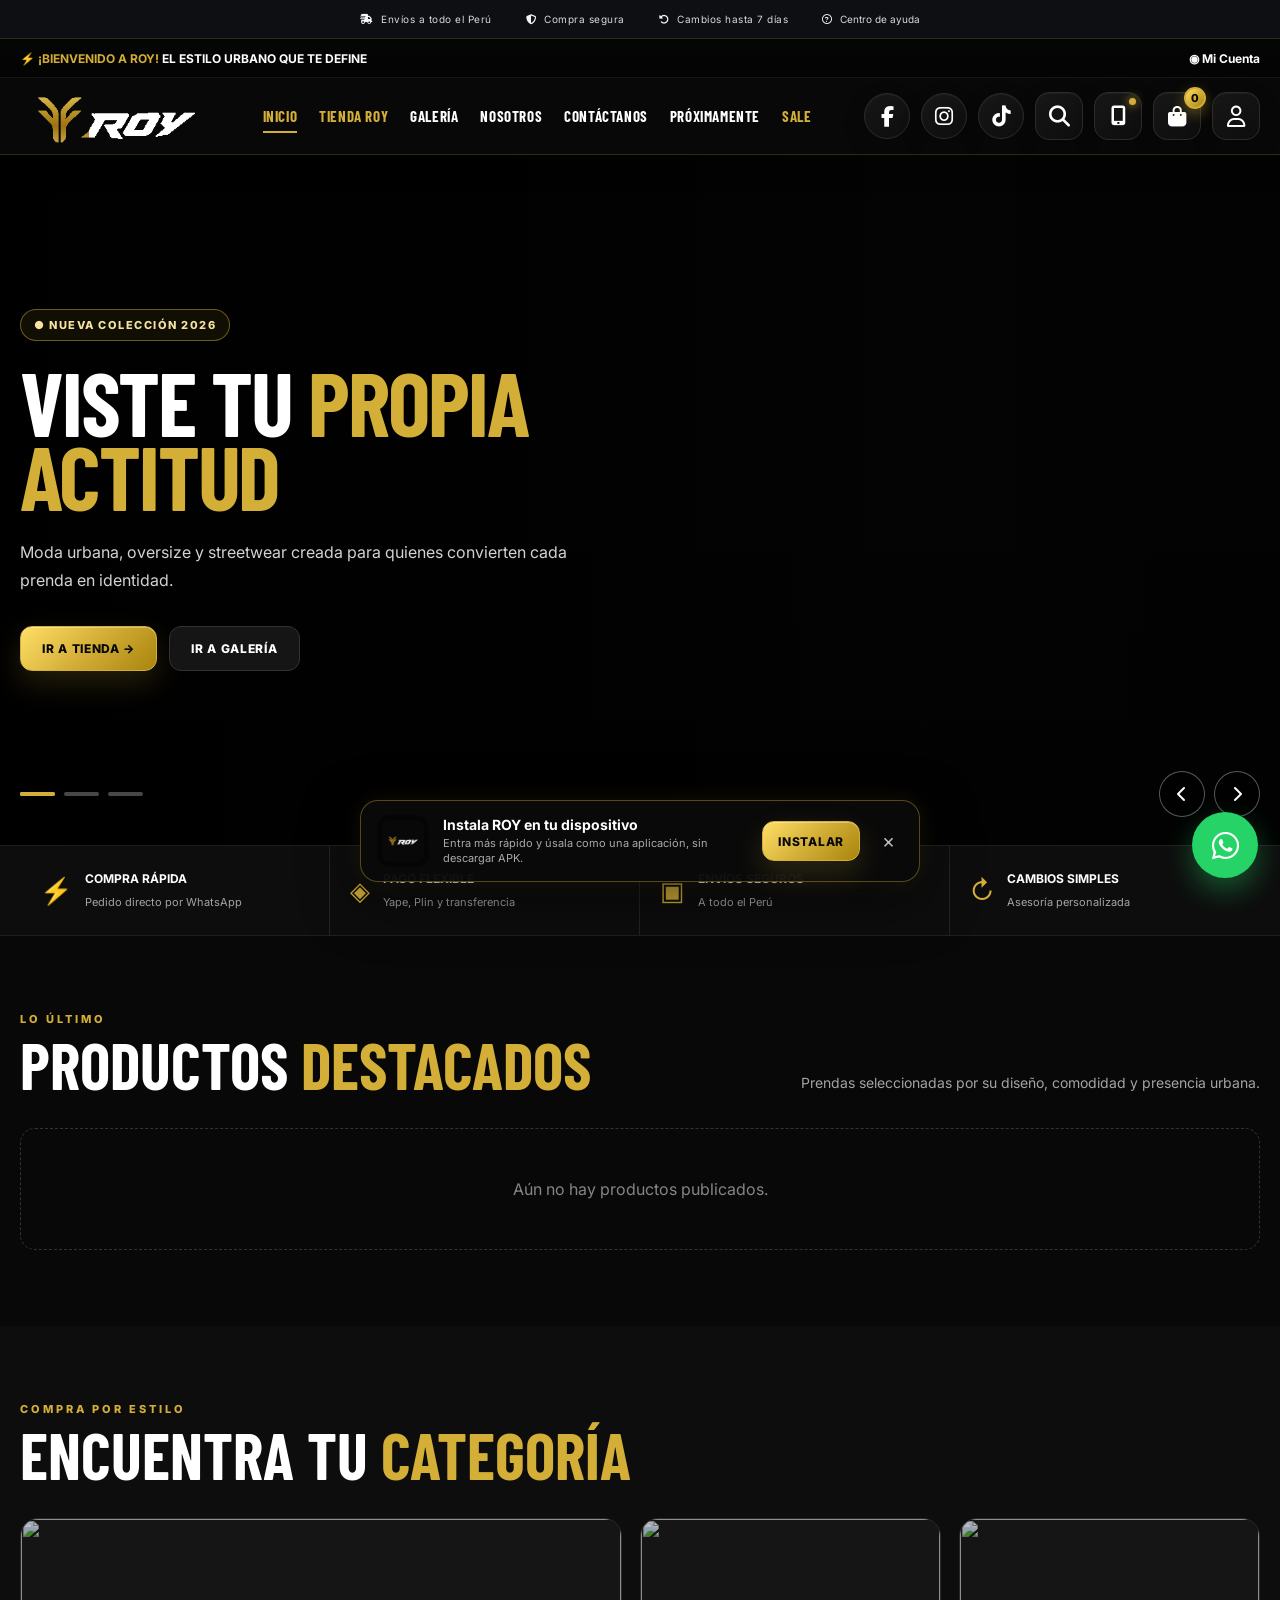
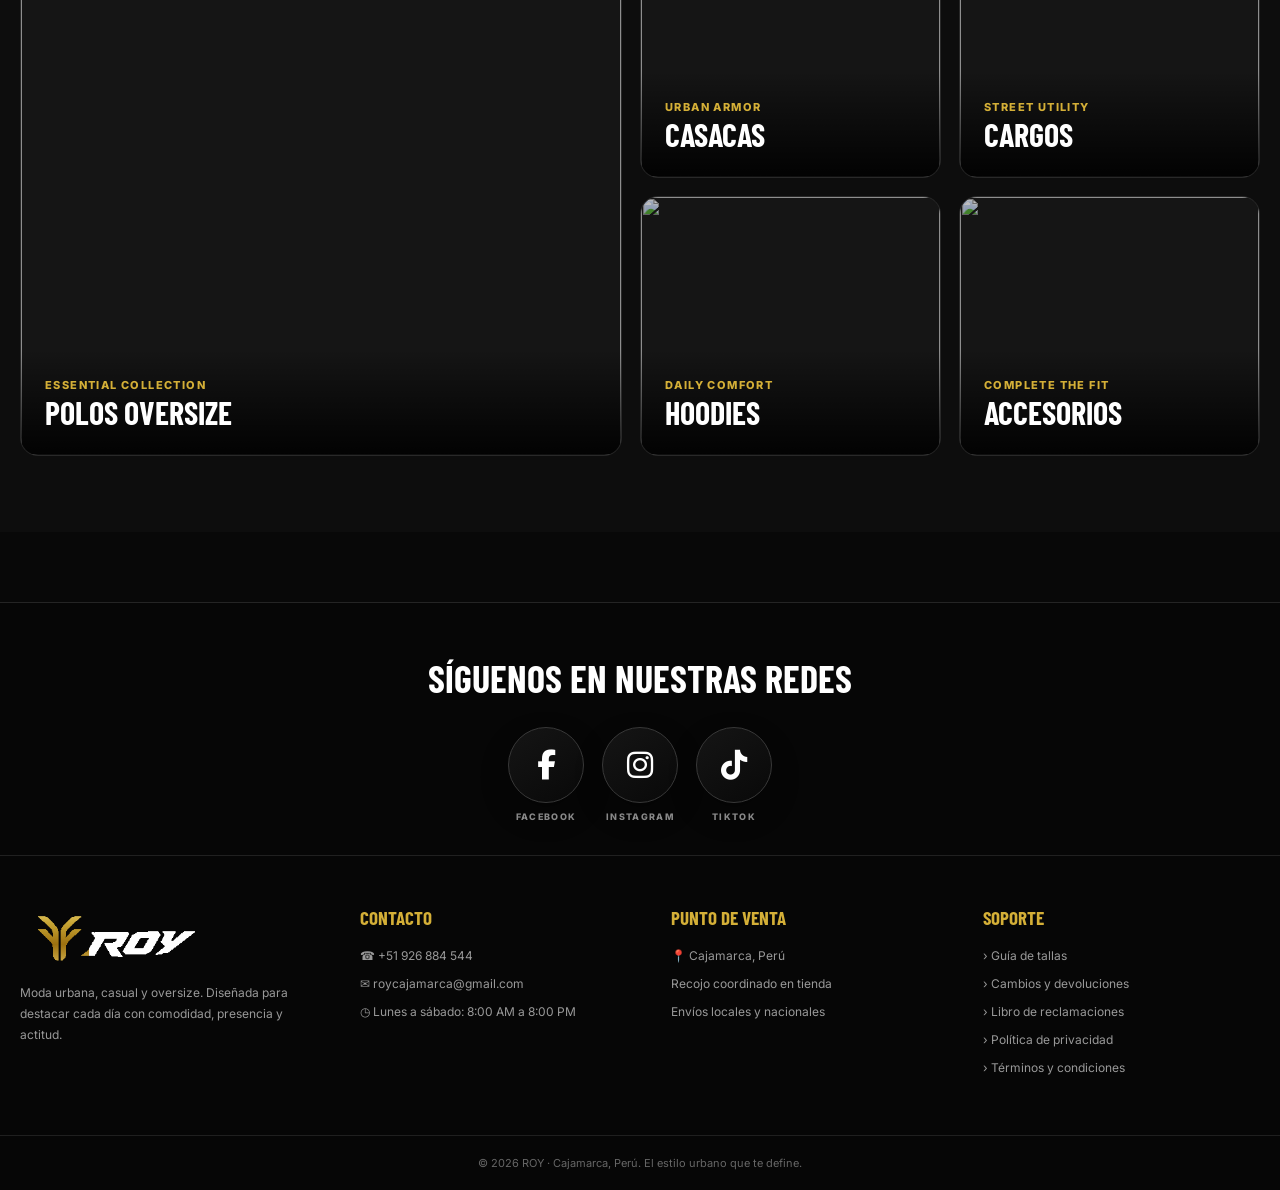
==== commit 3831fa08: "Add files via upload" ====
--- a/index.html
+++ b/index.html
@@ -13,7 +13,24 @@
 <script src="https://cdnjs.cloudflare.com/ajax/libs/jspdf/2.5.1/jspdf.umd.min.js"></script>
 <link href="https://cdnjs.cloudflare.com/ajax/libs/font-awesome/6.7.2/css/all.min.css" rel="stylesheet"/>
 <script src="js/01-firebase.js?v=2.2.0" type="module"></script>
-<link href="css/app.css?v=luxury-5.2-loader-logo" rel="stylesheet"/><link href="manifest.webmanifest" rel="manifest"/><link href="assets/icons/roy-app-192.png" rel="apple-touch-icon"/><meta content="#080808" name="theme-color"/><meta content="ROY Tienda" name="application-name"/>
+<link href="css/app.css?v=luxury-5.2-contact-mobile-grid" rel="stylesheet"/><link id="royActiveManifest" href="manifest.webmanifest" rel="manifest"/><link href="assets/icons/roy-app-192.png" rel="apple-touch-icon" sizes="192x192"/><meta content="#080808" name="theme-color"/><meta content="yes" name="mobile-web-app-capable"/><meta content="yes" name="apple-mobile-web-app-capable"/><meta content="black-translucent" name="apple-mobile-web-app-status-bar-style"/><meta id="royAppleAppTitle" content="ROY Tienda" name="apple-mobile-web-app-title"/><meta id="royApplicationName" content="ROY Tienda" name="application-name"/><script id="royPwaIdentitySelector">
+(function(){
+  var params=new URLSearchParams(location.search);
+  var adminMode=params.get('admin')==='1';
+  var manifest=document.getElementById('royActiveManifest');
+  var appleTitle=document.getElementById('royAppleAppTitle');
+  var appName=document.getElementById('royApplicationName');
+  if(adminMode){
+    if(manifest) manifest.setAttribute('href','manifest-admin.webmanifest');
+    if(appleTitle) appleTitle.setAttribute('content','ROY Admin');
+    if(appName) appName.setAttribute('content','ROY Admin');
+    document.title='ROY Admin';
+    document.documentElement.setAttribute('data-roy-app','admin');
+  }else{
+    document.documentElement.setAttribute('data-roy-app','tienda');
+  }
+})();
+</script>
 <link href="assets/logo-roy-dorado-blanco.png?v=2.7.0" rel="icon" type="image/png"/>
 <link rel="preload" href="assets/logo-roy-dorado-blanco.png" as="image" type="image/png" fetchpriority="high"/>
 <link href="css/payment-admin-v3.1.css?v=3.1.0" rel="stylesheet"/>
@@ -75,9 +92,9 @@
 <section class="page" id="page-tienda"><div class="section"><div class="wrap"><div class="section-head"><div><div class="eyebrow">Catálogo completo</div><h1 class="title">Nuestra <span>tienda</span></h1></div><p class="section-desc">Explora el catálogo, abre cada producto y selecciona sus opciones en una ficha de compra clara y profesional.</p></div><div class="filters"><div class="store-search-compact"><button class="store-search-icon" type="button" aria-label="Buscar productos" title="Buscar" onclick="toggleStoreSearch()"><i class="fa-solid fa-magnifying-glass"></i></button><input class="field" id="storeSearch" oninput="renderStore()" placeholder="Buscar producto" aria-label="Buscar producto"/></div><select class="select" id="categoryFilter" onchange="renderStore()"><option value="">Todas las categorías</option></select><select class="select" id="sortFilter" onchange="renderStore()"><option value="featured">Destacados</option><option value="low">Menor precio</option><option value="high">Mayor precio</option><option value="new">Más nuevos</option></select><button class="btn btn-secondary filter-clear-btn" onclick="clearFilters()"><i class="fa-solid fa-rotate-left"></i><span>Limpiar</span></button></div><div class="muted" id="productResultsMeta" style="font-size:11px;margin-bottom:15px"></div><div class="product-grid" id="storeGrid"></div></div></div></section>
 <section class="page" id="page-galeria"><div class="section"><div class="wrap"><div class="section-head"><div><div class="eyebrow">Nuestra comunidad</div><h1 class="title">ROY <span>Lookbook</span></h1></div><p class="section-desc">Fotos y videos administrados desde el panel para mostrar nuevas colecciones, combinaciones y campañas.</p></div><div class="lookbook" id="lookbookImages"></div><div class="gallery-media" id="galleryVideos"></div></div></div></section>
 <section class="page" id="page-nosotros"><div class="section"><div class="wrap"><div class="section-head"><div><div class="eyebrow">La esencia de la marca</div><h1 class="title">ADN <span>ROY</span></h1></div><p class="section-desc">Una marca nacida en Cajamarca para vestir carácter, libertad y cultura urbana.</p></div><div class="info-grid"><article class="info-card"><div class="ico">↶</div><h3>Historia</h3><p>Nacimos como un proyecto local con una idea clara: ofrecer prendas auténticas, cómodas y distintas para una generación que expresa quién es mediante su estilo.</p></article><article class="info-card"><div class="ico">⚡</div><h3>Misión</h3><p>Diseñar y seleccionar ropa urbana de calidad que conecte con las personas, acompañe su ritmo y refuerce su identidad sin límites.</p></article><article class="info-card"><div class="ico">◉</div><h3>Visión</h3><p>Convertir a ROY en una marca referente del streetwear peruano, reconocida por su experiencia, cercanía y propuesta visual.</p></article></div></div></div></section>
-<section class="page" id="page-contacto"><div class="section"><div class="wrap"><div class="section-head"><div><div class="eyebrow">Estamos donde nace la acción</div><h1 class="title">Encuén<span>tranos</span></h1></div><p class="section-desc">Visita nuestra tienda o escríbenos. Respondemos consultas, cambios, pedidos y asesoría de talla.</p></div><div class="contact-grid"><div class="contact-card"><h2 class="title" style="font-size:42px">Cajamarca</h2><div class="contact-list"><div class="contact-item"><b>📍</b><div><b>Dirección</b><span id="publicAddress">Cajamarca, Perú · Cerca de la Plaza de Armas</span></div></div><div class="contact-item"><b>◷</b><div><b>Horario de atención</b><span id="publicHours">Lunes a sábado, 8:00 AM a 8:00 PM</span></div></div><div class="contact-item"><b>☎</b><div><b>WhatsApp</b><span id="publicPhone">+51 926 884 544</span></div></div><div class="contact-item"><b>✉</b><div><b>Correo</b><span id="publicEmail">roycajamarca@gmail.com</span></div></div></div><div class="map"><iframe loading="lazy" src="https://www.google.com/maps?q=Cajamarca%20Peru&amp;output=embed"></iframe></div></div><div class="form-card"><h2 class="title" style="font-size:42px">Escríbe<span>nos</span></h2><form class="form-grid" onsubmit="sendContact(event)"><div class="form-group"><label>Nombre</label><input class="field" id="contactName" required=""/></div><div class="form-group"><label>WhatsApp</label><input class="field" id="contactPhone" required=""/></div><div class="form-group full"><label>Correo</label><input class="field" id="contactEmail" type="email"/></div><div class="form-group full"><label>Mensaje</label><textarea class="textarea" id="contactMessage" required=""></textarea></div><div class="form-group full"><button class="btn btn-primary" type="submit">Enviar consulta</button></div></form></div></div></div></div></section>
-<section class="page" id="page-proximamente"><div class="soon"><div><div class="eyebrow">Próximo lanzamiento</div><h2>NEXT <span class="orange">DROP</span></h2><p>Nuevas siluetas, materiales y combinaciones están en desarrollo. Regístrate para recibir el anuncio antes que nadie.</p><div style="display:flex;max-width:510px;margin:auto;gap:8px"><input class="field" id="soonEmail" placeholder="Tu correo electrónico" type="email"/><button class="btn btn-primary" onclick="subscribeDrop()">Avisarme</button></div></div></div></section>
-<section class="page" id="page-sale"><div class="section"><div class="wrap"><div class="section-head"><div><div class="eyebrow">Últimas unidades</div><h1 class="title">Urban <span>Sale</span></h1></div><p class="section-desc">Precios especiales por tiempo limitado. El descuento se aplica directamente.</p></div><div class="product-grid" id="saleGrid"></div></div></div></section>
+<section class="page" id="page-contacto"><div class="section"><div class="wrap"><div class="section-head"><div><div class="eyebrow" id="publicContactEyebrow">Estamos donde nace la acción</div><h1 class="title" id="publicContactTitle">Encuéntranos</h1></div><p class="section-desc" id="publicContactDescription">Visita nuestra tienda o escríbenos. Respondemos consultas, cambios, pedidos y asesoría de talla.</p></div><div class="contact-grid"><div class="contact-card"><h2 class="title" id="publicContactLocationTitle" style="font-size:42px">Cajamarca</h2><div class="contact-list"><div class="contact-item"><b>📍</b><div><b>Dirección</b><span id="publicAddress">Cajamarca, Perú · Cerca de la Plaza de Armas</span></div></div><div class="contact-item"><b>◷</b><div><b>Horario de atención</b><span id="publicHours">Lunes a sábado, 8:00 AM a 8:00 PM</span></div></div><div class="contact-item"><b>☎</b><div><b>WhatsApp</b><span id="publicPhone">+51 926 884 544</span></div></div><div class="contact-item"><b>✉</b><div><b>Correo</b><span id="publicEmail">roycajamarca@gmail.com</span></div></div></div><div class="map"><iframe id="publicContactMap" loading="lazy" src="https://www.google.com/maps?q=Cajamarca%20Peru&amp;output=embed"></iframe></div></div><div class="form-card"><h2 class="title" id="publicContactFormTitle" style="font-size:42px">Escríbenos</h2><form class="form-grid" onsubmit="sendContact(event)"><div class="form-group"><label>Nombre</label><input class="field" id="contactName" required=""/></div><div class="form-group"><label>WhatsApp</label><input class="field" id="contactPhone" required=""/></div><div class="form-group full"><label>Correo</label><input class="field" id="contactEmail" type="email"/></div><div class="form-group full"><label>Mensaje</label><textarea class="textarea" id="contactMessage" required=""></textarea></div><div class="form-group full"><button class="btn btn-primary" id="publicContactSubmit" type="submit">Enviar consulta</button></div></form></div></div></div></div></section>
+<section class="page" id="page-proximamente"><div class="section"><div class="wrap"><div class="section-head"><div><div class="eyebrow">Próximos lanzamientos</div><h1 class="title">ROY <span>Próximamente</span></h1></div><p class="section-desc">Lanzamientos, productos y campañas que puedes administrar desde el panel.</p></div><div class="campaign-media-grid" id="upcomingCampaignGrid"></div><div class="campaign-subscribe-panel"><div><div class="eyebrow">Entérate primero</div><h3>Recibe el próximo lanzamiento</h3></div><div class="campaign-subscribe"><input class="field" id="soonEmail" placeholder="Tu correo electrónico" type="email"/><button class="btn btn-primary" onclick="subscribeDrop()">Avisarme</button></div></div></div></div></section>
+<section class="page" id="page-sale"><div class="section"><div class="wrap"><div class="section-head"><div><div class="eyebrow">Ofertas y campañas</div><h1 class="title">ROY <span>Sale</span></h1></div><p class="section-desc">Promociones visuales administradas desde el panel y productos con descuento del catálogo.</p></div><div class="campaign-media-grid" id="saleCampaignGrid"></div><div class="section-label storefront-sale-label">Productos con descuento</div><div class="product-grid" id="saleGrid"></div></div></div></section>
 <section class="page" id="page-cuenta"><div class="section"><div class="wrap"><div class="section-head"><div><div class="eyebrow">Tu espacio</div><h1 class="title">Mi <span>cuenta</span></h1></div></div><div class="account-grid"><div class="account-menu"><div class="account-avatar" id="accountAvatar">J</div><h3 id="accountNameView">Cliente ROY</h3><p class="muted" id="accountPhoneView" style="font-size:11px;margin-top:5px">Completa tus datos para guardar tus pedidos.</p><button class="btn btn-secondary" onclick="openProfileEdit()">Editar perfil</button><button class="btn btn-primary" onclick="openCart()">Ir al carrito</button><div class="account-admin-access"><button class="btn btn-secondary" onclick="openAdminFromAccount()">⚙ Acceso administrativo</button><p class="account-admin-note">Acceso exclusivo para personal autorizado.</p></div></div><div class="account-content"><div class="tabs"><button class="tab active" onclick="accountTab('orders',this)">Mis pedidos</button><button class="tab" onclick="accountTab('favorites',this)">Favoritos</button><button class="tab" onclick="accountTab('addresses',this)">Direcciones</button></div><div id="accountOrders"></div><div class="hidden" id="accountFavorites"></div><div class="hidden" id="accountAddresses"></div></div></div></div></div></section>
 </main>
 <footer class="footer"><div class="social"><h3>Síguenos en nuestras redes</h3><div class="social-icons"><a aria-label="Facebook" onclick="openSocial('facebook')"><i class="fa-brands fa-facebook-f"></i><span>Facebook</span></a><a aria-label="Instagram" onclick="openSocial('instagram')"><i class="fa-brands fa-instagram"></i><span>Instagram</span></a><a aria-label="TikTok" onclick="openSocial('tiktok')"><i class="fa-brands fa-tiktok"></i><span>TikTok</span></a></div></div><div class="wrap footer-grid"><div><a class="logo"><span class="logo-mark">R</span><span class="logo-word">ROY</span></a><p style="margin-top:18px">Moda urbana, casual y oversize. Diseñada para destacar cada día con comodidad, presencia y actitud.</p></div><div><h4>Contacto</h4><ul><li>☎ +51 926 884 544</li><li>✉ roycajamarca@gmail.com</li><li>◷ Lunes a sábado: 8:00 AM a 8:00 PM</li></ul></div><div><h4>Punto de venta</h4><ul><li>📍 Cajamarca, Perú</li><li>Recojo coordinado en tienda</li><li>Envíos locales y nacionales</li></ul></div><div><h4>Soporte</h4><ul class="support-links"><li><button onclick="openSupport('sizes')">› Guía de tallas</button></li><li><button onclick="openSupport('changes')">› Cambios y devoluciones</button></li><li><button onclick="openSupport('claims')">› Libro de reclamaciones</button></li><li><button onclick="openSupport('privacy')">› Política de privacidad</button></li><li><button onclick="openSupport('terms')">› Términos y condiciones</button></li></ul></div></div><div class="copyright">© 2026 ROY · Cajamarca, Perú. El estilo urbano que te define.</div></footer>
@@ -92,12 +109,14 @@
 <div class="admin-login hidden" id="adminLogin"><div class="login-card"><div class="logo"><span class="logo-mark">R</span><span class="logo-word">ROY ADMIN</span></div><h1>Panel administrativo</h1><p>Acceso seguro para personal autorizado.</p><div class="form-group"><label>Correo administrativo</label><input autocomplete="username" class="field" id="adminUser" placeholder="admin@roy.pe" type="email"/></div><div class="form-group"><label>Contraseña</label><input autocomplete="current-password" class="field" id="adminPass" onkeydown="if(event.key==='Enter')adminLogin()" placeholder="••••••••" type="password"/></div><div class="login-error" id="adminError">No se pudo iniciar sesión.</div><button class="btn btn-primary" onclick="adminLogin()"><i class="fa-solid fa-shield-halved"></i> Ingresar</button><button class="btn btn-secondary" onclick="requestPasswordReset()">Recuperar acceso</button><button class="btn btn-secondary" onclick="goDirectlyToStore()">Volver a la tienda</button></div></div>
 <div class="admin-shell hidden" id="adminApp">
 <aside class="admin-side" id="adminSide"><div class="logo"><span class="logo-mark">R</span><span class="logo-word">ROY</span></div><div class="admin-menu" id="adminMenu">
-<button class="active" data-view="dashboard" onclick="showAdminView('dashboard',this)">▦ Dashboard</button><button data-view="catalog" onclick="showAdminView('catalog',this)">◇ Catálogo</button><button data-view="gallery" onclick="showAdminView('gallery',this)"><i class="fa-regular fa-images"></i> Galería</button><button data-view="inventory" onclick="showAdminView('inventory',this)">▣ Inventario</button><button data-view="orders" onclick="showAdminView('orders',this)">🛒 Pedidos</button><button data-view="clients" onclick="showAdminView('clients',this)">♙ Clientes</button><button data-view="sales" onclick="showAdminView('sales',this)">S/ Ventas</button><button data-view="promotions" onclick="showAdminView('promotions',this)">⌁ Promociones</button><button data-view="shipping" onclick="showAdminView('shipping',this)">▱ Envíos</button><button data-view="payments" onclick="showAdminView('payments',this)">▭ Pagos</button><button data-view="messages" onclick="showAdminView('messages',this)">✉ Mensajes</button><button data-view="reviews" onclick="showAdminView('reviews',this)">☆ Opiniones</button><button data-view="users" onclick="showAdminView('users',this)">♙ Usuarios</button><button data-view="reports" onclick="showAdminView('reports',this)">▥ Reportes</button><button data-view="settings" onclick="showAdminView('settings',this)">⚙ Configuración</button><div class="sep"></div><button class="roy-install-entry roy-admin-install" onclick="openRoyInstall()">⇩ Instalar aplicación</button><button onclick="adminLogout()">↪ Cerrar sesión</button><button onclick="goDirectlyToStore()">← Ver tienda</button>
+<button class="active" data-view="dashboard" onclick="showAdminView('dashboard',this)">▦ Dashboard</button><button data-view="catalog" onclick="showAdminView('catalog',this)">◇ Catálogo</button><button data-view="gallery" onclick="showAdminView('gallery',this)"><i class="fa-regular fa-images"></i> Galería</button><button data-view="upcoming" onclick="showAdminView('upcoming',this)">◷ Próximamente</button><button class="orange" data-view="sale-content" onclick="showAdminView('sale-content',this)">🔥 Sale</button><button data-view="inventory" onclick="showAdminView('inventory',this)">▣ Inventario</button><button data-view="orders" onclick="showAdminView('orders',this)">🛒 Pedidos</button><button data-view="clients" onclick="showAdminView('clients',this)">♙ Clientes</button><button data-view="sales" onclick="showAdminView('sales',this)">S/ Ventas</button><button data-view="promotions" onclick="showAdminView('promotions',this)">⌁ Promociones</button><button data-view="shipping" onclick="showAdminView('shipping',this)">▱ Envíos</button><button data-view="payments" onclick="showAdminView('payments',this)">▭ Pagos</button><button data-view="messages" onclick="showAdminView('messages',this)">✉ Mensajes</button><button data-view="reviews" onclick="showAdminView('reviews',this)">☆ Opiniones</button><button data-view="users" onclick="showAdminView('users',this)">♙ Usuarios</button><button data-view="qr-analytics" onclick="showAdminView('qr-analytics',this);startRoyQrAnalytics()">⌁ Analítica QR</button><button data-view="reports" onclick="showAdminView('reports',this)">▥ Reportes</button><button data-view="settings" onclick="showAdminView('settings',this)">⚙ Configuración</button><div class="sep"></div><button class="roy-install-entry roy-admin-install" onclick="openRoyInstall()">⇩ Instalar aplicación</button><button onclick="adminLogout()">↪ Cerrar sesión</button><button onclick="goDirectlyToStore()">← Ver tienda</button>
 </div></aside>
 <div class="admin-main"><header class="admin-top"><button aria-label="Menú administrador" class="icon-btn hamb" onclick="toggleAdminSide()"><i class="fa-solid fa-bars"></i></button><input class="field admin-search" id="adminGlobalSearch" oninput="adminGlobalFilter()" placeholder="Buscar pedidos, productos, clientes..."/><div class="admin-profile"><span class="online"></span><span>Datos en tiempo real<br/><b id="syncLabel">Modo local seguro</b></span><button aria-label="Sincronizar" class="icon-btn" onclick="syncAllToFirebase()" title="Sincronizar"><i class="fa-solid fa-rotate"></i></button><span><b>Admin ROY</b><br/>Administrador</span></div></header><main class="admin-content">
 <section class="admin-view active" id="admin-dashboard"><h1 class="admin-title">Dashboard</h1><p class="admin-sub">Resumen general de la tienda y accesos rápidos.</p><div class="kpis" id="dashboardKpis"></div><div class="admin-grid"><div><div class="panel"><div class="panel-head"><h3>Pedidos recientes</h3><button class="btn btn-sm btn-secondary" onclick="showAdminView('orders')">Ver todos</button></div><div class="table-wrap"><table class="table"><thead><tr><th>Pedido</th><th>Cliente</th><th>Pago</th><th>Entrega</th><th>Estado</th><th>Total</th></tr></thead><tbody id="recentOrdersBody"></tbody></table></div></div><div class="panel" style="margin-top:16px"><div class="panel-head"><h3>Ventas de los últimos días</h3><span class="muted" style="font-size:9px">Importes registrados</span></div><div class="chart" id="salesChart"></div></div></div><div><div class="panel"><div class="panel-head"><h3>Stock bajo / agotados</h3><button class="btn btn-sm btn-secondary" onclick="showAdminView('inventory')">Inventario</button></div><div class="stock-list" id="lowStockList"></div></div><div class="panel" style="margin-top:16px"><div class="panel-head"><h3>Acciones rápidas</h3></div><div class="quick-actions"><button class="quick-action" onclick="showAdminView('catalog');openProductForm()"><b>＋ Agregar producto</b><span>Crear una nueva prenda</span></button><button class="quick-action" onclick="showAdminView('promotions')"><b>⌁ Crear cupón</b><span>Generar un descuento</span></button><button class="quick-action" onclick="showAdminView('inventory')"><b>▣ Ajustar inventario</b><span>Actualizar existencias</span></button><button class="quick-action" onclick="showAdminView('payments')"><b>▭ Revisar pagos</b><span>Confirmar comprobantes</span></button></div></div></div></div></section>
 <section class="admin-view" id="admin-catalog"><div class="panel-head"><div><h1 class="admin-title">Catálogo</h1><p class="admin-sub">Productos, categorías, marcas, colores, tallas y variantes.</p></div><button class="btn btn-primary" onclick="openProductForm()">＋ Agregar producto</button></div><div class="tabs"><button class="tab active" onclick="catalogTab('products',this)">Productos</button><button class="tab" onclick="catalogTab('categories',this)">Categorías</button><button class="tab" onclick="catalogTab('attributes',this)">Marcas, colores y tallas</button></div><div id="catalogProducts"><div class="panel"><div class="filters" style="grid-template-columns:1fr .7fr auto"><input class="field" id="adminProductSearch" oninput="renderAdminProducts()" placeholder="Buscar producto o SKU"/><select class="select" id="adminProductCategory" onchange="renderAdminProducts()"><option value="">Todas las categorías</option></select><button class="btn btn-secondary" onclick="exportProductsCSV()">Exportar Excel</button></div><div class="table-wrap"><table class="table"><thead><tr><th>Producto</th><th>SKU</th><th>Categoría</th><th>Precio</th><th>Stock</th><th>Etiquetas</th><th>Acciones</th></tr></thead><tbody id="adminProductsBody"></tbody></table></div></div></div><div class="hidden" id="catalogCategories"></div><div class="hidden" id="catalogAttributes"></div></section>
 <section class="admin-view" id="admin-gallery"><div class="panel-head"><div><h1 class="admin-title">Galería multimedia</h1><p class="admin-sub">CRUD completo de imágenes y videos visibles en la sección Galería.</p></div><button class="btn btn-primary" onclick="openMediaForm()">＋ Agregar contenido</button></div><div class="panel"><div class="crud-toolbar"><input class="field" id="mediaSearch" oninput="renderAdminMedia()" placeholder="Buscar por título o tipo"/><select class="select" id="mediaTypeFilter" onchange="renderAdminMedia()" style="max-width:180px"><option value="">Todos</option><option value="image">Imágenes</option><option value="video">Videos</option></select></div><div class="media-admin-grid" id="adminMediaGrid"></div></div></section>
+<section class="admin-view" id="admin-upcoming"><div class="panel-head"><div><h1 class="admin-title">Próximamente</h1><p class="admin-sub">Administra lanzamientos con imagen o video, precio y estado de disponibilidad. El botón de WhatsApp se activa cuando corresponda.</p></div><button class="btn btn-primary" onclick="openSectionMediaForm('upcoming')">＋ Agregar contenido</button></div><div class="panel"><div class="crud-toolbar"><input class="field" id="upcomingMediaSearch" oninput="renderAdminSectionMedia('upcoming')" placeholder="Buscar lanzamiento o producto"/><select class="select" id="upcomingMediaType" onchange="renderAdminSectionMedia('upcoming')" style="max-width:180px"><option value="">Todos</option><option value="image">Imágenes</option><option value="video">Videos</option></select></div><div class="media-admin-grid" id="adminUpcomingGrid"></div></div></section>
+<section class="admin-view" id="admin-sale-content"><div class="panel-head"><div><h1 class="admin-title">Sale</h1><p class="admin-sub">Administra ofertas con imagen o video, precio y consulta directa por WhatsApp.</p></div><button class="btn btn-primary" onclick="openSectionMediaForm('sale')">＋ Agregar contenido</button></div><div class="panel"><div class="crud-toolbar"><input class="field" id="saleMediaSearch" oninput="renderAdminSectionMedia('sale')" placeholder="Buscar oferta o producto"/><select class="select" id="saleMediaType" onchange="renderAdminSectionMedia('sale')" style="max-width:180px"><option value="">Todos</option><option value="image">Imágenes</option><option value="video">Videos</option></select></div><div class="media-admin-grid" id="adminSaleGrid"></div></div></section>
 <section class="admin-view" id="admin-inventory"><h1 class="admin-title">Inventario</h1><p class="admin-sub">Control de stock, entradas, salidas y ajustes.</p><div class="kpis" id="inventoryKpis"></div><div class="panel"><div class="panel-head"><h3>Stock de productos</h3><button class="btn btn-secondary btn-sm" onclick="exportInventoryCSV()">Exportar</button></div><div class="table-wrap"><table class="table"><thead><tr><th>Producto</th><th>SKU</th><th>Stock actual</th><th>Estado</th><th>Ajuste</th><th>Historial</th></tr></thead><tbody id="inventoryBody"></tbody></table></div></div><div class="panel" style="margin-top:16px"><div class="panel-head"><h3>Historial de movimientos</h3></div><div id="inventoryHistory"></div></div></section>
 <section class="admin-view" id="admin-orders"><h1 class="admin-title">Pedidos</h1><p class="admin-sub">Nuevos, en preparación, enviados, entregados, cancelados y devoluciones.</p><div class="tabs" id="orderStatusTabs"></div><div class="panel"><div class="filters" style="grid-template-columns:1fr .7fr auto"><input class="field" id="orderSearch" oninput="renderAdminOrders()" placeholder="Buscar por cliente, teléfono o pedido"/><input class="field" id="orderDate" onchange="renderAdminOrders()" type="date"/><button class="btn btn-secondary" onclick="exportOrdersCSV()">Exportar Excel</button></div><div class="table-wrap"><table class="table"><thead><tr><th>Pedido</th><th>Cliente</th><th>Productos</th><th>Pago</th><th>Envío</th><th>Estado</th><th>Total</th><th>Acciones</th></tr></thead><tbody id="ordersBody"></tbody></table></div></div></section>
 <section class="admin-view" id="admin-clients"><h1 class="admin-title">Clientes</h1><p class="admin-sub">Lista de clientes, direcciones, favoritos e historial de compra.</p><div class="kpis" id="clientKpis"></div><div class="panel"><div class="table-wrap"><table class="table"><thead><tr><th>Cliente</th><th>WhatsApp</th><th>Correo</th><th>Dirección</th><th>Pedidos</th><th>Total comprado</th><th>Tipo</th></tr></thead><tbody id="clientsBody"></tbody></table></div></div></section>
@@ -110,8 +129,9 @@
 <section class="admin-view" id="admin-users"><h1 class="admin-title">Usuarios, roles y seguridad</h1><p class="admin-sub">Controla accesos con permisos mínimos y conserva un historial de cada cambio.</p>
 <div class="panel account-security-launch"><div><h3>Mi contraseña y seguridad</h3><p class="muted">La cuenta conectada puede cambiar su propia contraseña o solicitar un enlace de recuperación.</p></div><button class="btn btn-primary btn-sm" onclick="openMySecurity()" type="button">ABRIR MI SEGURIDAD</button></div>
 <div class="user-security-banner"><b>Seguridad reforzada</b><span>Solo el propietario puede otorgar Control total. Los demás administradores pueden gestionar roles operativos, pero no elevar privilegios.</span></div><div class="panel"><div class="panel-head"><h3>Usuarios del sistema</h3><div class="user-head-actions"><button class="btn btn-secondary btn-sm" onclick="syncUsersFromFirestore(true)">↻ Actualizar usuarios y roles</button><button class="btn btn-primary btn-sm" onclick="openUserForm()">＋ Agregar usuario</button></div></div><div id="usersList"></div></div><div class="panel user-audit-panel"><div class="panel-head"><div><h3>Historial de cambios</h3><p class="muted">Registra creación, cambio de rol, permisos, estado y eliminación de acceso.</p></div><button class="btn btn-secondary btn-sm" onclick="loadUserAudit(true)">↻ Actualizar historial</button></div><div class="audit-filters"><input class="field" id="auditSearch" oninput="renderUserAudit()" placeholder="Buscar usuario, correo o administrador"/><select class="field" id="auditActionFilter" onchange="renderUserAudit()"><option value="">Todas las acciones</option><option value="CREATE">Creación</option><option value="UPDATE">Edición</option><option value="ROLE_CHANGE">Cambio de rol</option><option value="PERMISSIONS_CHANGE">Cambio de permisos</option><option value="STATUS_CHANGE">Cambio de estado</option><option value="DELETE">Eliminación</option><option value="PASSWORD_CHANGE">Cambio de contraseña</option><option value="PASSWORD_RESET_SENT">Recuperación enviada</option></select></div><div id="userAuditList"></div></div><div class="login-note" style="margin-top:16px">Cada usuario utiliza su propio correo. Nunca compartas la cuenta propietaria ni otorgues más permisos de los necesarios.</div></section>
+<section class="admin-view" id="admin-qr-analytics"><h1 class="admin-title">Analítica QR</h1><p class="admin-sub">Seguimiento del recorrido QR → Catálogo → Tienda → Compra, sin mezclarlo con accesos directos.</p><div id="qrAnalyticsContent"><div class="panel">Cargando actividad del QR…</div></div></section>
 <section class="admin-view" id="admin-reports"><h1 class="admin-title">Reportes</h1><p class="admin-sub">Genera informes de ventas, productos, inventario, clientes y pedidos.</p><div class="settings-grid"><div class="panel"><h3>Ventas</h3><p class="admin-sub">Ingresos por periodo y método de pago.</p><button class="btn btn-secondary btn-sm" onclick="exportSalesPDF()">PDF</button> <button class="btn btn-secondary btn-sm" onclick="exportSalesCSV()">Excel</button></div><div class="panel"><h3>Productos</h3><p class="admin-sub">Catálogo, precios y existencias.</p><button class="btn btn-secondary btn-sm" onclick="exportProductsCSV()">Excel</button></div><div class="panel"><h3>Inventario</h3><p class="admin-sub">Stock actual y productos agotados.</p><button class="btn btn-secondary btn-sm" onclick="exportInventoryCSV()">Excel</button></div><div class="panel"><h3>Clientes</h3><p class="admin-sub">Frecuencia, pedidos y gasto acumulado.</p><button class="btn btn-secondary btn-sm" onclick="exportClientsCSV()">Excel</button></div><div class="panel"><h3>Pedidos</h3><p class="admin-sub">Estados, pagos y entregas.</p><button class="btn btn-secondary btn-sm" onclick="exportOrdersCSV()">Excel</button></div></div></section>
-<section class="admin-view" id="admin-settings"><h1 class="admin-title">Configuración</h1><p class="admin-sub">Información, logo, redes, contacto, políticas y Firebase.</p><div class="panel"><div class="admin-form"><div class="form-group"><label>Nombre visible de la marca</label><input class="field" id="setStoreName" placeholder="Ejemplo: ROY"/><small class="muted">Se actualizará en el encabezado, menú, pie de página y panel administrativo.</small></div><div class="form-group full"><label>Logo principal de la marca</label><div class="upload-row"><div class="logo-preview-admin"><img alt="Vista previa del logo" id="setLogoPreview"/></div><div><input class="field" id="setLogoUrl" oninput="previewStoreLogo()" placeholder="URL del logo" style="margin-bottom:10px"/><label class="btn btn-secondary btn-sm"><i class="fa-solid fa-upload"></i> Subir logo<input accept="image/*" hidden="" id="setLogoFile" onchange="handleStoreLogo(this)" type="file"/></label> <button class="btn btn-danger btn-sm" onclick="removeStoreLogo()" type="button">Quitar logo</button><p class="muted" style="font-size:9px;margin-top:9px">Recomendado: PNG transparente o JPG cuadrado, mínimo 300 × 300 px.</p></div></div></div><div class="section-label">Colores globales de la marca</div><div class="form-group full"><div class="brand-color-admin"><label><span>Color principal</span><input id="setPrimaryColor" oninput="previewBrandColors()" type="color" value="#D4AF37"/><small>Botones, enlaces, resaltados y estados activos.</small></label><label><span>Color secundario</span><input id="setSecondaryColor" oninput="previewBrandColors()" type="color" value="#ffffff"/><small>Contraste del logotipo y detalles secundarios.</small></label><label><span>Fondo general</span><input id="setBackgroundColor" oninput="previewBrandColors()" type="color" value="#080808"/><small>Fondo principal de tienda y administrador.</small></label><label><span>Texto principal</span><input id="setTextColor" oninput="previewBrandColors()" type="color" value="#ffffff"/><small>Color general de textos importantes.</small></label></div><div class="brand-live-preview" id="brandLivePreview"><img alt="Vista previa de marca" src="assets/logo-roy-dorado-blanco.png"/><strong>DISEÑO QUE <em>IMPONE PRESENCIA</em></strong><button type="button">BOTÓN DE EJEMPLO</button></div><button class="btn btn-secondary btn-sm" onclick="restoreOfficialBrand()" type="button">Restaurar dorado, blanco y negro oficial</button></div><div class="section-label">Portada principal · 3 banners</div><div class="form-group full"><div class="admin-alert"><b>Slider administrable:</b> configura exactamente tres imágenes. Cada banner puede tener su propio texto, botón y destino. Las imágenes se optimizan y guardan con el sistema compatible con el plan gratuito.</div><div class="hero-admin-grid" id="heroAdminGrid"></div></div><div class="form-group"><label>Tiempo entre imágenes (segundos)</label><input class="field" id="setHeroInterval" max="15" min="3" step="1" type="number" value="6"><small class="muted">Recomendado: entre 5 y 7 segundos.</small></input></div><div class="form-group"><label>WhatsApp</label><input class="field" id="setWhatsapp"/></div><div class="form-group"><label>Correo</label><input class="field" id="setEmail"/></div><div class="form-group"><label>Horario</label><input class="field" id="setHours"/></div><div class="form-group full"><label>Dirección</label><input class="field" id="setAddress"/></div><div class="form-group"><label>Facebook</label><input class="field" id="setFacebook"/></div><div class="form-group"><label>Instagram</label><input class="field" id="setInstagram"/></div><div class="form-group"><label>TikTok</label><input class="field" id="setTiktok"/></div><div class="form-group"><label>Envío gratis desde</label><input class="field" id="setFreeShipping" type="number"/></div><div class="form-group full"><label>Políticas de cambios</label><textarea class="textarea" id="setPolicies"></textarea></div><div class="form-group full"><label>Términos y condiciones</label><textarea class="textarea" id="setTerms"></textarea></div><div class="form-group full"><button class="btn btn-primary" onclick="saveSettings()">Guardar configuración</button> <button class="btn btn-secondary" onclick="syncAllToFirebase()">Sincronizar todo con Firebase</button></div></div></div></section>
+<section class="admin-view" id="admin-settings"><h1 class="admin-title">Configuración</h1><p class="admin-sub">Información, logo, redes, contacto, políticas y Firebase.</p><div class="panel"><div class="admin-form"><div class="form-group"><label>Nombre visible de la marca</label><input class="field" id="setStoreName" placeholder="Ejemplo: ROY"/><small class="muted">Se actualizará en el encabezado, menú, pie de página y panel administrativo.</small></div><div class="form-group full"><label>Logo principal de la marca</label><div class="upload-row"><div class="logo-preview-admin"><img alt="Vista previa del logo" id="setLogoPreview"/></div><div><input class="field" id="setLogoUrl" oninput="previewStoreLogo()" placeholder="URL del logo" style="margin-bottom:10px"/><label class="btn btn-secondary btn-sm"><i class="fa-solid fa-upload"></i> Subir logo<input accept="image/*" hidden="" id="setLogoFile" onchange="handleStoreLogo(this)" type="file"/></label> <button class="btn btn-danger btn-sm" onclick="removeStoreLogo()" type="button">Quitar logo</button><p class="muted" style="font-size:9px;margin-top:9px">Recomendado: PNG transparente o JPG cuadrado, mínimo 300 × 300 px.</p></div></div></div><div class="section-label">Colores globales de la marca</div><div class="form-group full"><div class="brand-color-admin"><label><span>Color principal</span><input id="setPrimaryColor" oninput="previewBrandColors()" type="color" value="#D4AF37"/><small>Botones, enlaces, resaltados y estados activos.</small></label><label><span>Color secundario</span><input id="setSecondaryColor" oninput="previewBrandColors()" type="color" value="#ffffff"/><small>Contraste del logotipo y detalles secundarios.</small></label><label><span>Fondo general</span><input id="setBackgroundColor" oninput="previewBrandColors()" type="color" value="#080808"/><small>Fondo principal de tienda y administrador.</small></label><label><span>Texto principal</span><input id="setTextColor" oninput="previewBrandColors()" type="color" value="#ffffff"/><small>Color general de textos importantes.</small></label></div><div class="brand-live-preview" id="brandLivePreview"><img alt="Vista previa de marca" src="assets/logo-roy-dorado-blanco.png"/><strong>DISEÑO QUE <em>IMPONE PRESENCIA</em></strong><button type="button">BOTÓN DE EJEMPLO</button></div><button class="btn btn-secondary btn-sm" onclick="restoreOfficialBrand()" type="button">Restaurar dorado, blanco y negro oficial</button></div><div class="section-label">Portada principal · 3 banners</div><div class="form-group full"><div class="admin-alert"><b>Slider administrable:</b> configura exactamente tres imágenes. Cada banner puede tener su propio texto, botón y destino. Las imágenes se optimizan y guardan con el sistema compatible con el plan gratuito.</div><div class="hero-admin-grid" id="heroAdminGrid"></div></div><div class="form-group"><label>Tiempo entre imágenes (segundos)</label><input class="field" id="setHeroInterval" max="15" min="3" step="1" type="number" value="6"><small class="muted">Recomendado: entre 5 y 7 segundos.</small></input></div><div class="section-label">Contáctanos · vista tienda</div><div class="form-group full"><div class="admin-alert"><b>Contenido administrable:</b> estos textos e información se muestran en la página Contáctanos de la tienda. El formulario de consultas continúa funcionando igual.</div></div><div class="form-group"><label>Texto superior</label><input class="field" id="setContactEyebrow" placeholder="Estamos donde nace la acción"/></div><div class="form-group"><label>Título principal</label><input class="field" id="setContactTitle" placeholder="Encuéntranos"/></div><div class="form-group full"><label>Descripción</label><textarea class="textarea" id="setContactDescription" placeholder="Visita nuestra tienda o escríbenos..."></textarea></div><div class="form-group"><label>Ciudad / sede</label><input class="field" id="setContactLocationTitle" placeholder="Cajamarca"/></div><div class="form-group"><label>Título del formulario</label><input class="field" id="setContactFormTitle" placeholder="Escríbenos"/></div><div class="form-group"><label>Texto del botón</label><input class="field" id="setContactSubmitText" placeholder="Enviar consulta"/></div><div class="form-group"><label>Ubicación para el mapa</label><input class="field" id="setContactMapQuery" placeholder="Cajamarca, Perú"/><small class="muted">Escribe una ciudad, dirección o referencia que Google Maps pueda ubicar.</small></div><div class="form-group"><label>WhatsApp</label><input class="field" id="setWhatsapp"/></div><div class="form-group"><label>Correo</label><input class="field" id="setEmail"/></div><div class="form-group"><label>Horario</label><input class="field" id="setHours"/></div><div class="form-group full"><label>Dirección</label><input class="field" id="setAddress"/></div><div class="form-group"><label>Facebook</label><input class="field" id="setFacebook"/></div><div class="form-group"><label>Instagram</label><input class="field" id="setInstagram"/></div><div class="form-group"><label>TikTok</label><input class="field" id="setTiktok"/></div><div class="form-group"><label>Envío gratis desde</label><input class="field" id="setFreeShipping" type="number"/></div><div class="form-group full"><label>Políticas de cambios</label><textarea class="textarea" id="setPolicies"></textarea></div><div class="form-group full"><label>Términos y condiciones</label><textarea class="textarea" id="setTerms"></textarea></div><div class="form-group full"><button class="btn btn-primary" onclick="saveSettings()">Guardar configuración</button> <button class="btn btn-secondary" onclick="syncAllToFirebase()">Sincronizar todo con Firebase</button></div></div></div></section>
 </main></div>
 </div>
 <div class="modal" id="supportModal"><div class="modal-card support-modal-card"><button class="close modal-close" onclick="closeModal('supportModal')">✕</button><div class="support-hero"><div><div class="eyebrow">Centro de ayuda</div><h2 class="title" id="supportTitle">Soporte <span>ROY</span></h2><p id="supportIntro">Información clara para comprar con confianza.</p></div><i class="fa-solid fa-headset"></i></div><div class="support-body" id="supportBody"></div><div class="support-actions"><button class="btn btn-primary" onclick="openWhatsApp()"><i class="fa-brands fa-whatsapp"></i> Hablar por WhatsApp</button><button class="btn btn-secondary" onclick="closeModal('supportModal')">Cerrar</button></div></div></div>
@@ -124,10 +144,10 @@
 <div class="form-group"><label>Género</label><select class="select" id="pGender"><option value="Unisex">Unisex</option><option value="Mujer">Mujer</option><option value="Hombre">Hombre</option><option value="Niño">Niño</option><option value="Niña">Niña</option></select></div>
 <div class="form-group"><label>Modelo</label><input class="field" id="pModel" placeholder="Código o nombre de modelo"/></div>
 <div class="section-label">Imágenes y variantes visuales</div><div class="form-group full"><label>Imagen principal</label><input class="field" id="pImageUrl" oninput="previewProductImage()" placeholder="URL de imagen principal"/><div class="image-uploader" style="margin-top:10px"><img class="image-preview" id="pImagePreview"><label class="btn btn-secondary btn-sm">Subir imagen<input accept="image/*" hidden="" id="pImageFile" onchange="handleProductImage(this)" type="file"/></label><span class="muted" style="font-size:9px">La imagen se optimizará automáticamente antes de guardarse.</span></img></div></div><div class="form-group full"><label>Galería adicional del producto (hasta 3 imágenes)</label><textarea class="textarea hidden" id="pGallery"></textarea><div class="multi-upload-grid" id="pGalleryUploads"></div><div class="admin-help">La imagen principal se mantiene aparte. Estas tres imágenes aparecen como miniaturas adicionales.</div></div><div class="form-group full"><label>Imágenes por color (hasta 3 por cada color)</label><div class="color-image-fields" id="pColorImageFields"></div><textarea class="textarea hidden" id="pColorImages"></textarea><div class="admin-help">Al elegir un color, la ficha mostrará automáticamente sus imágenes específicas.</div></div></div><div class="form-group full"><button class="btn btn-primary" onclick="saveProduct()">Guardar producto</button></div></div></div>
-<div class="modal" id="mediaModal"><div class="modal-card" style="width:min(700px,100%);padding:28px"><button class="close modal-close" onclick="closeModal('mediaModal')">✕</button><div class="eyebrow">Galería</div><h2 class="title" id="mediaFormTitle" style="font-size:42px">Nuevo <span>contenido</span></h2><input id="mediaId" type="hidden"/><div class="admin-form" style="margin-top:20px"><div class="form-group"><label>Tipo</label><select class="select" id="mediaType" onchange="toggleMediaFields()"><option value="image">Imagen</option><option value="video">Video / reel</option></select></div><div class="form-group"><label>Título</label><input class="field" id="mediaTitle"/></div><div class="form-group full"><label>Enlace público</label><input class="field" id="mediaUrl" placeholder="YouTube, TikTok, Instagram, Facebook, Vimeo o video directo"/><div class="admin-help">En Instagram, Facebook y TikTok el contenido debe ser público. También puedes subir un archivo MP4, WebM u OGG.</div></div><div class="form-group full" id="mediaFileGroup"><label id="mediaFileLabel">O subir archivo de imagen</label><label class="btn btn-secondary btn-sm"><i class="fa-solid fa-upload"></i> Seleccionar archivo<input accept="image/*" hidden="" id="mediaFile" onchange="handleMediaFile(this)" type="file"/></label><div class="muted" id="mediaFileName" style="font-size:10px;margin-top:8px"></div><div class="admin-help" id="mediaUploadHelp">Las imágenes se optimizan antes de guardarse.</div></div><div class="form-group full"><label>Descripción</label><textarea class="textarea" id="mediaDescription"></textarea></div><div class="form-group full"><label><input checked="" id="mediaActive" type="checkbox"/> Visible en la tienda</label></div><div class="form-group full"><button class="btn btn-primary" onclick="saveMedia()">Guardar contenido</button></div></div></div></div>
+<div class="modal" id="mediaModal"><div class="modal-card" style="width:min(700px,100%);padding:28px"><button class="close modal-close" onclick="closeModal('mediaModal')">✕</button><div class="eyebrow" id="mediaModalEyebrow">Galería</div><h2 class="title" id="mediaFormTitle" style="font-size:42px">Nuevo <span>contenido</span></h2><input id="mediaId" type="hidden"/><input id="mediaSection" type="hidden" value="gallery"/><div class="admin-form" style="margin-top:20px"><div class="form-group"><label>Tipo</label><select class="select" id="mediaType" onchange="toggleMediaFields()"><option value="image">Imagen</option><option value="video">Video / reel</option></select></div><div class="form-group"><label>Título</label><input class="field" id="mediaTitle"/></div><div class="form-group full"><label>Enlace público</label><input class="field" id="mediaUrl" placeholder="YouTube, TikTok, Instagram, Facebook, Vimeo o video directo"/><div class="admin-help">En Instagram, Facebook y TikTok el contenido debe ser público. También puedes subir un archivo MP4, WebM u OGG.</div></div><div class="form-group full" id="mediaFileGroup"><label id="mediaFileLabel">O subir archivo de imagen</label><label class="btn btn-secondary btn-sm"><i class="fa-solid fa-upload"></i> Seleccionar archivo<input accept="image/*" hidden="" id="mediaFile" onchange="handleMediaFile(this)" type="file"/></label><div class="muted" id="mediaFileName" style="font-size:10px;margin-top:8px"></div><div class="admin-help" id="mediaUploadHelp">Las imágenes se optimizan antes de guardarse.</div></div><div class="form-group full"><label>Descripción</label><textarea class="textarea" id="mediaDescription"></textarea></div><div class="form-group media-commerce-field hidden"><label>Precio (S/)</label><input class="field" id="mediaPrice" min="0" placeholder="Ej.: 89.90" step="0.01" type="number"/><div class="admin-help">Opcional. Si lo dejas vacío, no se mostrará precio.</div></div><div class="form-group media-commerce-field hidden"><label>Disponibilidad y botón</label><select class="select" id="mediaAvailability"><option value="available">Disponible · Consultar por WhatsApp</option><option value="inquiry">Consultar disponibilidad por WhatsApp</option><option value="coming-soon">Próximamente · Botón deshabilitado</option></select><div class="admin-help">El WhatsApp se toma automáticamente de Configuración.</div></div><div class="form-group full"><label><input checked="" id="mediaActive" type="checkbox"/> Visible en la tienda</label></div><div class="form-group full"><button class="btn btn-primary" onclick="saveMedia()">Guardar contenido</button></div></div></div></div>
 <div class="modal" id="promotionModal"><div class="modal-card" style="width:min(560px,100%);padding:28px"><button class="close modal-close" onclick="closeModal('promotionModal')">✕</button><div class="eyebrow">Marketing</div><h2 class="title" style="font-size:42px">Nueva <span>promoción</span></h2><div class="admin-form" style="margin-top:20px"><div class="form-group"><label>Código</label><input class="field" id="promoCode"/></div><div class="form-group"><label>Descuento %</label><input class="field" id="promoDiscount" type="number"/></div><div class="form-group"><label>Fecha inicio</label><input class="field" id="promoStart" type="date"/></div><div class="form-group"><label>Fecha fin</label><input class="field" id="promoEnd" type="date"/></div><div class="form-group full"><label>Descripción</label><input class="field" id="promoDescription"/></div><div class="form-group full"><button class="btn btn-primary" onclick="savePromotion()">Guardar promoción</button></div></div></div></div>
 <div class="modal" id="categoryEditModal"><div class="modal-card" style="width:min(560px,100%);padding:28px"><button class="close modal-close" onclick="closeModal('categoryEditModal')">✕</button><div class="eyebrow">Catálogo</div><h2 class="title" style="font-size:36px">Editar <span>categoría</span></h2><input id="editCategoryId" type="hidden"><div class="form-group"><label>Nombre de la categoría</label><input class="field" id="editCategoryName" maxlength="60"></div><div class="form-group"><label>Estado</label><select class="select" id="editCategoryActive"><option value="true">Activa</option><option value="false">Inactiva</option></select></div><label class="security-confirm"><input id="editCategoryUpdateProducts" type="checkbox" checked> Actualizar también los productos que usan el nombre anterior.</label><button class="btn btn-primary" style="width:100%;margin-top:14px" onclick="saveCategoryEdition()">GUARDAR CATEGORÍA</button></div></div><datalist id="categoryList"></datalist><div class="save-feedback" id="saveFeedback"></div><div class="toast" id="toast"></div>
-<script src="js/02-app-02.js?v=4.0.1"></script>
+<script src="js/02-app-02.js?v=4.1.3"></script>
 <!-- ROY V10: Firebase Authentication + reglas por rol -->
 <script src="js/03-app-03.js?v=2.2.0"></script>
 <script id="roy-v20-script" src="js/05-roy-v20-script.js?v=2.2.0"></script>
@@ -164,7 +184,7 @@
   <div class="roy-install-status" id="royInstallStatus">Comprobando compatibilidad del dispositivo…</div>
  </div>
 </div>
-<script id="roy-v27-script" src="js/08-roy-v27-script.js?v=2.4.0"></script>
+<script id="roy-v27-script" src="js/08-roy-v27-script.js?v=2.4.1"></script>
 <script id="roy-v28-owner-control" src="js/09-roy-v28-owner-control.js?v=2.4.0"></script>
 <script src="js/98-error-boundary.js?v=2.5.0"></script>
 <script src="js/99-stable-startup.js?v=2.5.0"></script>
@@ -172,21 +192,23 @@
 <!-- Gestión de usuarios consolidada en v4.5; se retiró el módulo duplicado v3. -->
 <script src="js/14-payments-qr-v3.1.js?v=3.1.0"></script>
 <script src="js/15-payments-checkout-v3.2.js?v=3.2.0"></script>
-<script src="js/16-navigation-builder-v4.0.js?v=4.0.0"></script>
+<script src="js/16-navigation-builder-v4.0.js?v=4.0.1"></script>
 <script src="js/17-product-gallery-v4.1.js?v=4.1.1"></script>
 
 <link rel="stylesheet" href="css/user-security-v4.1.css?v=4.3.0">
 <link rel="stylesheet" href="css/account-security-v4.9.css?v=4.3.0">
 <link rel="stylesheet" href="css/roy-refinements-v4.2.css?v=4.3.0">
 <link rel="stylesheet" href="css/luxury-final-v5.1.css?v=5.2.1">
-<script src="js/17-user-security-audit-v4.1.js?v=4.3.0"></script>
+<script src="js/17-user-security-audit-v4.1.js?v=4.3.1"></script>
 <script src="js/20-account-security-v4.9.js?v=4.3.0"></script>
 <script src="js/21-owner-controls-refinements-v4.2.js?v=4.3.0"></script>
 <script src="js/22-critical-fixes-v4.3.js?v=4.3.0"></script>
-<script src="js/23-pwa-install-v4.4.js?v=4.4.0"></script>
+<script src="js/23-pwa-install-v4.4.js?v=4.4.1"></script>
 <script src="js/24-stability-performance-v4.5.js?v=4.5.0"></script>
 <script src="js/25-users-freeze-hotfix-v4.6.js?v=4.6.0"></script>
 <script src="js/26-luxury-brand-migration-v5.1.js?v=5.2.0"></script>
 <script src="js/27-config-catalog-realtime-v5.2.js?v=5.2.0"></script>
+<script src="js/28-cross-channel-tracking-v1.js?v=1.0.0"></script>
+<script src="js/29-admin-qr-analytics-v1.js?v=1.0.0"></script>
 </body>
 </html>
--- a/css/app.css
+++ b/css/app.css
@@ -485,3 +485,64 @@
 .save-feedback.success,.v17-ok,#v20Status.ok{border-left-color:var(--roy-gold)!important}
 .owner-badge,.owner-crown{color:#F5E3A1!important;border-color:rgba(212,175,55,.38)!important;background:rgba(212,175,55,.12)!important}
 @media (prefers-reduced-motion:reduce){.announce{animation:none}}
+
+/* ROY · configuración visual de Próximamente y Sale */
+.campaign-admin-grid{display:grid;grid-template-columns:repeat(2,minmax(0,1fr));gap:14px;width:100%}.campaign-admin-card{border:1px solid #303030;border-radius:16px;padding:14px;background:#121212}.campaign-admin-card h3{color:#fff;margin:0 0 12px;font-size:18px}.campaign-admin-card>img{display:block;width:100%;aspect-ratio:16/9;object-fit:cover;border-radius:12px;background:#1c1c1c;margin-bottom:10px}.campaign-admin-card>label{display:block;font-size:9px;color:#aaa;text-transform:uppercase;letter-spacing:.7px;margin:9px 0 5px}.campaign-admin-card .field{margin-bottom:7px}.campaign-public{position:relative;overflow:hidden}.campaign-upcoming{grid-template-columns:minmax(320px,1.05fr) minmax(320px,.95fr);gap:0;place-items:stretch;text-align:left;padding:0;min-height:560px;background:linear-gradient(135deg,#090909,#14100a)}.campaign-public-media{min-height:320px;background:radial-gradient(circle,rgba(212,175,55,.13),transparent 62%);overflow:hidden}.campaign-public-media img{display:block;width:100%;height:100%;min-height:100%;object-fit:cover;object-position:center}.campaign-public-media img[hidden]{display:none}.campaign-public-copy{display:flex;flex-direction:column;justify-content:center;padding:clamp(34px,6vw,78px);background:linear-gradient(135deg,rgba(7,7,7,.98),rgba(17,14,8,.96))}.campaign-upcoming .campaign-public-copy h2{margin:0}.campaign-upcoming .campaign-public-copy p{margin:15px 0 28px;max-width:620px}.campaign-subscribe{display:flex;max-width:520px;gap:8px;width:100%}.sale-campaign{display:grid;grid-template-columns:minmax(300px,.85fr) minmax(320px,1.15fr);min-height:330px;border:1px solid #292929;border-radius:24px;margin-bottom:34px;background:#0d0d0d}.sale-campaign .campaign-public-media{min-height:330px}.sale-campaign .campaign-public-copy{padding:36px 42px}.sale-campaign .title{margin:0 0 13px}.sale-campaign .section-desc{margin:0}.sale-campaign:not(.has-image) .campaign-public-media{display:none}.sale-campaign:not(.has-image){grid-template-columns:1fr}.campaign-upcoming:not(.has-image) .campaign-public-media{display:none}.campaign-upcoming:not(.has-image){grid-template-columns:1fr;text-align:center}.campaign-upcoming:not(.has-image) .campaign-public-copy{align-items:center}.campaign-upcoming:not(.has-image) .campaign-public-copy p{text-align:center}.campaign-upcoming:not(.has-image) .campaign-subscribe{margin-inline:auto}
+@media(max-width:850px){.campaign-admin-grid{grid-template-columns:1fr}.campaign-upcoming,.sale-campaign{grid-template-columns:1fr}.campaign-upcoming{min-height:0}.campaign-upcoming .campaign-public-media,.sale-campaign .campaign-public-media{min-height:300px;max-height:460px}.campaign-public-copy,.sale-campaign .campaign-public-copy{padding:34px 24px}.campaign-upcoming{text-align:center}.campaign-upcoming .campaign-public-copy{align-items:center}.campaign-upcoming .campaign-public-copy p{text-align:center}.campaign-subscribe{margin-inline:auto}}
+@media(max-width:560px){.campaign-upcoming .campaign-public-media,.sale-campaign .campaign-public-media{min-height:240px}.campaign-public-copy,.sale-campaign .campaign-public-copy{padding:30px 18px}.campaign-subscribe{display:grid;grid-template-columns:1fr}.sale-campaign{border-radius:18px;margin-bottom:24px}}
+
+/* ROY · módulos administrativos Próximamente y Sale */
+.campaign-media-grid{display:grid;grid-template-columns:repeat(3,minmax(0,1fr));gap:18px;margin:8px 0 34px}.campaign-media-card{overflow:hidden;border:1px solid #2a2a2a;border-radius:18px;background:#101010}.campaign-media-preview{aspect-ratio:4/5;background:#050505;overflow:hidden;display:grid;place-items:center}.campaign-media-preview img,.campaign-media-preview video,.campaign-media-preview iframe{width:100%;height:100%;object-fit:contain;border:0;background:#050505}.campaign-media-preview .social-embed{min-height:100%}.campaign-media-body{padding:16px}.campaign-media-body h3{margin:0 0 7px;font-family:'Barlow Condensed',sans-serif;font-size:24px;text-transform:uppercase;color:#fff}.campaign-media-body p{margin:0;color:#aaa;font-size:12px;line-height:1.6}.campaign-empty{grid-column:1/-1;padding:34px;border:1px dashed #333;border-radius:16px;text-align:center;color:#777}.campaign-subscribe-panel{display:flex;justify-content:space-between;align-items:center;gap:24px;padding:24px;border:1px solid #292929;border-radius:18px;background:#101010}.campaign-subscribe-panel h3{margin:5px 0 0;color:#fff}.storefront-sale-label{margin:34px 0 18px}@media(max-width:850px){.campaign-media-grid{grid-template-columns:repeat(2,minmax(0,1fr))}.campaign-subscribe-panel{flex-direction:column;align-items:stretch}}@media(max-width:560px){.campaign-media-grid{grid-template-columns:1fr}.campaign-subscribe{flex-direction:column}.campaign-subscribe .btn{width:100%}}
+
+
+/* ROY · precio, disponibilidad y WhatsApp en Sale/Próximamente */
+.campaign-card-top{display:flex;align-items:flex-start;justify-content:space-between;gap:10px}.campaign-card-top h3{flex:1}.campaign-product-price{font-family:'Barlow Condensed',sans-serif;font-size:27px;font-weight:800;color:var(--roy-gold,#D4AF37);margin:2px 0 9px}.campaign-status{display:inline-flex;align-items:center;justify-content:center;width:max-content;max-width:100%;padding:5px 8px;border-radius:999px;font-size:9px;font-weight:800;line-height:1.15;text-transform:uppercase;letter-spacing:.45px;white-space:nowrap;border:1px solid #444}.campaign-status.available{color:#a8f0c1;border-color:rgba(62,181,105,.45);background:rgba(62,181,105,.12)}.campaign-status.inquiry{color:#F5E3A1;border-color:rgba(212,175,55,.45);background:rgba(212,175,55,.11)}.campaign-status.coming{color:#c7c7c7;border-color:#3a3a3a;background:#191919}.campaign-wa-btn{width:100%;margin-top:15px;min-height:42px}.campaign-wa-btn i{font-size:16px}.campaign-wa-btn:disabled{opacity:.62;cursor:not-allowed;filter:saturate(.4)}.campaign-admin-commerce{display:flex;align-items:center;justify-content:space-between;gap:8px;margin:6px 0 9px}.campaign-admin-commerce>b{color:var(--roy-gold,#D4AF37);font-size:16px}.campaign-admin-commerce>span:not(.campaign-status){color:#777;font-size:10px}@media(max-width:420px){.campaign-card-top{display:block}.campaign-card-top .campaign-status{margin:0 0 8px}.campaign-status{white-space:normal;text-align:center}}
+
+
+/* ROY · Sale/Próximamente: vista administrativa compacta y escaparate proporcionado */
+.media-admin-grid.campaign-admin-manage-grid{grid-template-columns:repeat(2,minmax(0,1fr));gap:12px}
+.campaign-admin-manage-card{display:grid;grid-template-columns:104px minmax(0,1fr);min-height:132px;border-radius:12px;align-items:stretch}
+.campaign-admin-manage-card .media-preview{width:104px;height:132px;aspect-ratio:auto!important;border-right:1px solid #282828}
+.campaign-admin-manage-card .media-preview img,.campaign-admin-manage-card .media-preview video,.campaign-admin-manage-card .media-preview iframe{width:100%!important;height:100%!important;object-fit:cover!important;min-height:0!important}
+.campaign-admin-manage-card .media-body{padding:11px 12px;min-width:0;display:flex;flex-direction:column;justify-content:center}
+.campaign-admin-manage-card .media-body h4{margin:0 0 5px;font-size:13px;line-height:1.25;white-space:nowrap;overflow:hidden;text-overflow:ellipsis}
+.campaign-admin-manage-card .campaign-admin-commerce{margin:3px 0 6px;align-items:center;flex-wrap:wrap;justify-content:flex-start}
+.campaign-admin-manage-card .campaign-admin-commerce>b{font-size:14px}
+.campaign-admin-manage-card .campaign-status{font-size:7px;padding:4px 6px}
+.campaign-admin-description{font-size:9px!important;line-height:1.35!important;min-height:0!important;display:-webkit-box;-webkit-line-clamp:2;-webkit-box-orient:vertical;overflow:hidden}
+.campaign-admin-actions{margin-top:8px!important;gap:4px}
+.campaign-admin-actions .btn{padding:6px 8px;font-size:8px}
+.campaign-media-grid{grid-template-columns:repeat(auto-fill,minmax(210px,270px));justify-content:start;align-items:start}
+.campaign-media-card{width:100%;max-width:270px}
+.campaign-media-preview{aspect-ratio:4/5}
+@media(max-width:1050px){.media-admin-grid.campaign-admin-manage-grid{grid-template-columns:1fr}}
+@media(max-width:650px){.campaign-admin-manage-card{grid-template-columns:88px minmax(0,1fr);min-height:116px}.campaign-admin-manage-card .media-preview{width:88px;height:116px}.campaign-media-grid{grid-template-columns:repeat(2,minmax(0,1fr));gap:12px}.campaign-media-card{max-width:none}.campaign-media-body{padding:12px}.campaign-media-body h3{font-size:19px}.campaign-product-price{font-size:22px}}
+@media(max-width:430px){.campaign-media-grid{grid-template-columns:1fr}.campaign-media-card{max-width:300px;margin:0 auto;width:100%}}
+
+
+/* ROY · ajuste final móvil Sale/Próximamente + WhatsApp */
+.campaign-wa-btn .fa-whatsapp{color:#25D366!important}
+body .wa-float{background:#25D366!important;color:#fff!important;box-shadow:0 12px 30px rgba(37,211,102,.38)!important}
+body .wa-float:hover{box-shadow:0 16px 35px rgba(37,211,102,.5)!important}
+@media (min-width:480px) and (max-width:650px){
+  #page-sale .campaign-media-grid,#page-proximamente .campaign-media-grid{grid-template-columns:repeat(3,minmax(0,1fr));gap:8px}
+  #page-sale .campaign-media-card,#page-proximamente .campaign-media-card{max-width:none;border-radius:12px}
+  #page-sale .campaign-media-body,#page-proximamente .campaign-media-body{padding:8px}
+  #page-sale .campaign-media-body h3,#page-proximamente .campaign-media-body h3{font-size:14px;line-height:1.12;margin-bottom:4px;display:-webkit-box;-webkit-line-clamp:2;-webkit-box-orient:vertical;overflow:hidden}
+  #page-sale .campaign-product-price,#page-proximamente .campaign-product-price{font-size:17px;margin:2px 0 5px}
+  #page-sale .campaign-status,#page-proximamente .campaign-status{font-size:6.5px;padding:3px 5px;white-space:normal;text-align:center}
+  #page-sale .campaign-media-body p,#page-proximamente .campaign-media-body p{font-size:8.5px;line-height:1.35;display:-webkit-box;-webkit-line-clamp:2;-webkit-box-orient:vertical;overflow:hidden}
+  #page-sale .campaign-wa-btn,#page-proximamente .campaign-wa-btn{min-height:32px;margin-top:8px;padding:5px 6px;font-size:7.5px;line-height:1.15}
+  #page-sale .campaign-wa-btn i,#page-proximamente .campaign-wa-btn i{font-size:12px}
+}
+@media (max-width:479px){
+  #page-sale .campaign-media-grid,#page-proximamente .campaign-media-grid{grid-template-columns:repeat(2,minmax(0,1fr));gap:9px}
+  #page-sale .campaign-media-card,#page-proximamente .campaign-media-card{max-width:none;margin:0;width:100%;border-radius:12px}
+  #page-sale .campaign-media-body,#page-proximamente .campaign-media-body{padding:9px}
+  #page-sale .campaign-media-body h3,#page-proximamente .campaign-media-body h3{font-size:15px;line-height:1.15;margin-bottom:4px;display:-webkit-box;-webkit-line-clamp:2;-webkit-box-orient:vertical;overflow:hidden}
+  #page-sale .campaign-product-price,#page-proximamente .campaign-product-price{font-size:18px;margin:2px 0 6px}
+  #page-sale .campaign-status,#page-proximamente .campaign-status{font-size:7px;padding:3px 5px;white-space:normal;text-align:center}
+  #page-sale .campaign-media-body p,#page-proximamente .campaign-media-body p{font-size:9px;line-height:1.35;display:-webkit-box;-webkit-line-clamp:2;-webkit-box-orient:vertical;overflow:hidden}
+  #page-sale .campaign-wa-btn,#page-proximamente .campaign-wa-btn{min-height:34px;margin-top:8px;padding:6px 7px;font-size:8px;line-height:1.15}
+  #page-sale .campaign-wa-btn i,#page-proximamente .campaign-wa-btn i{font-size:13px}
+}
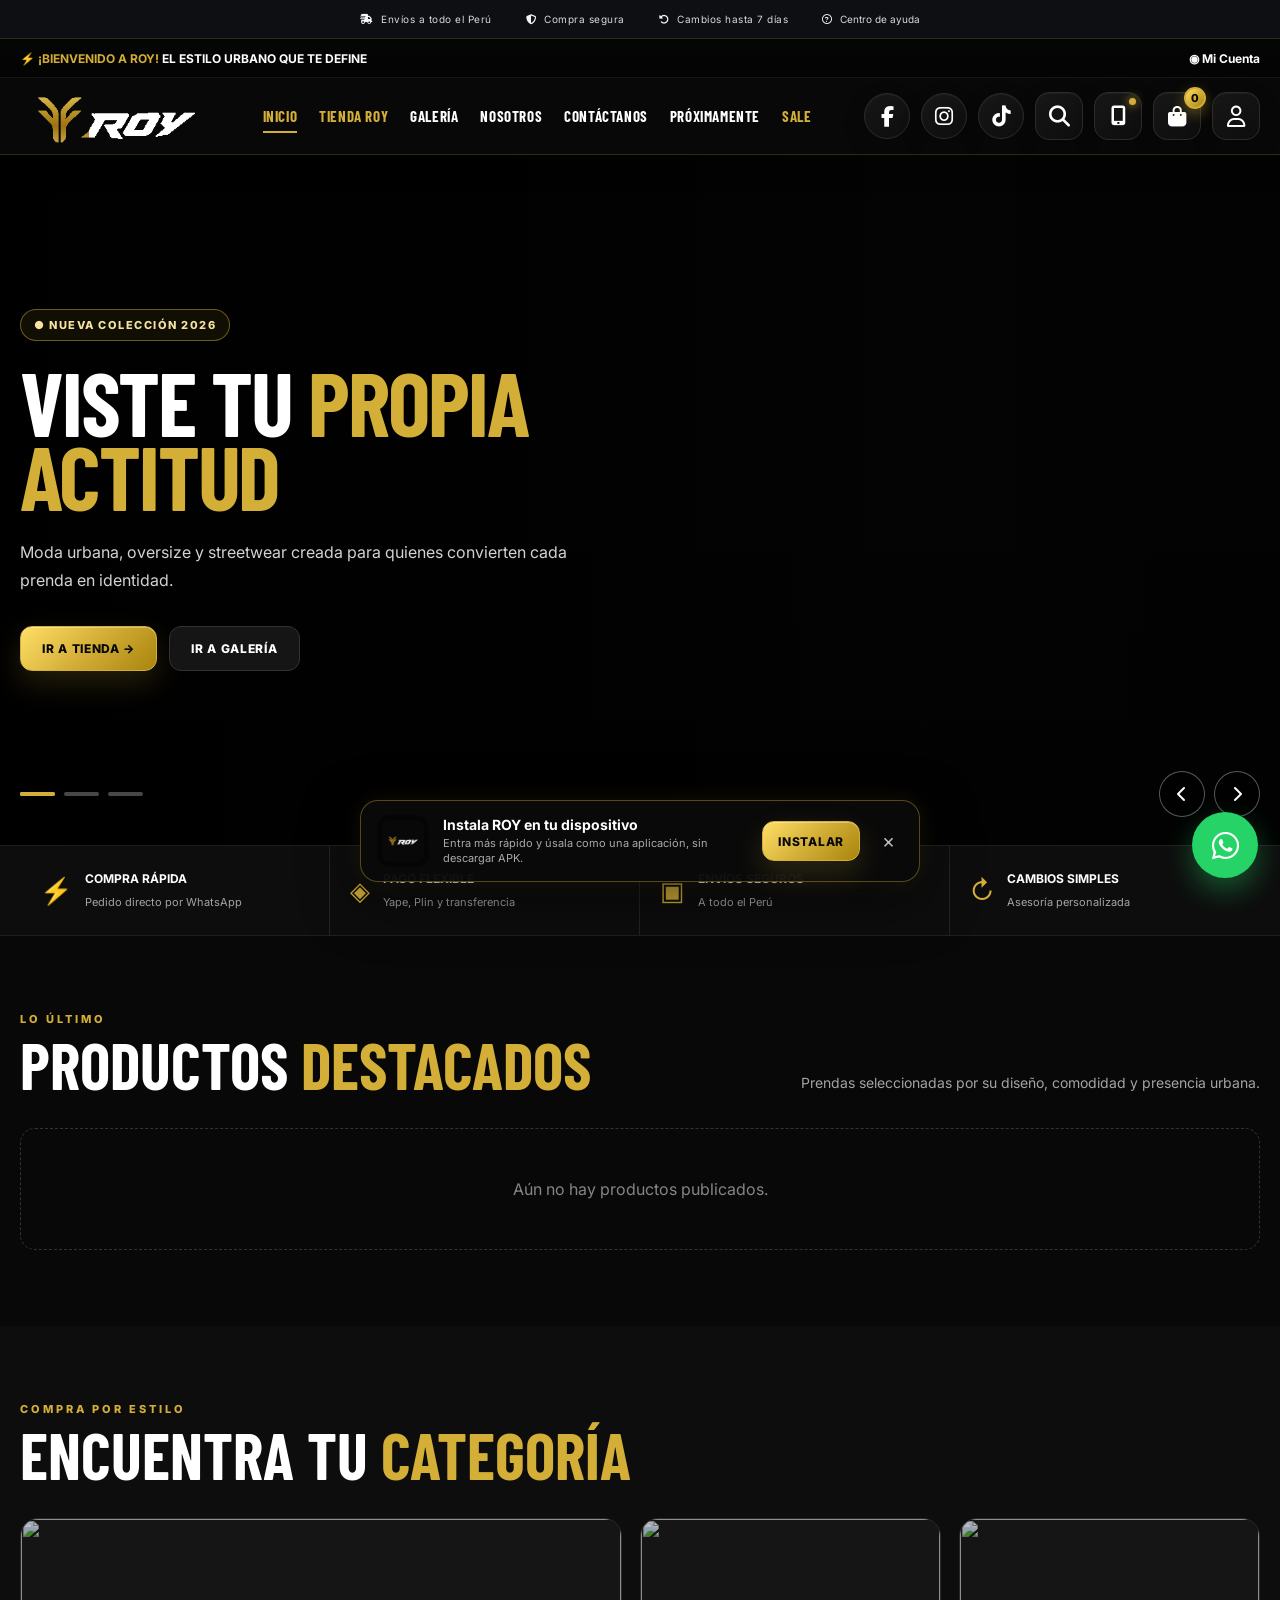
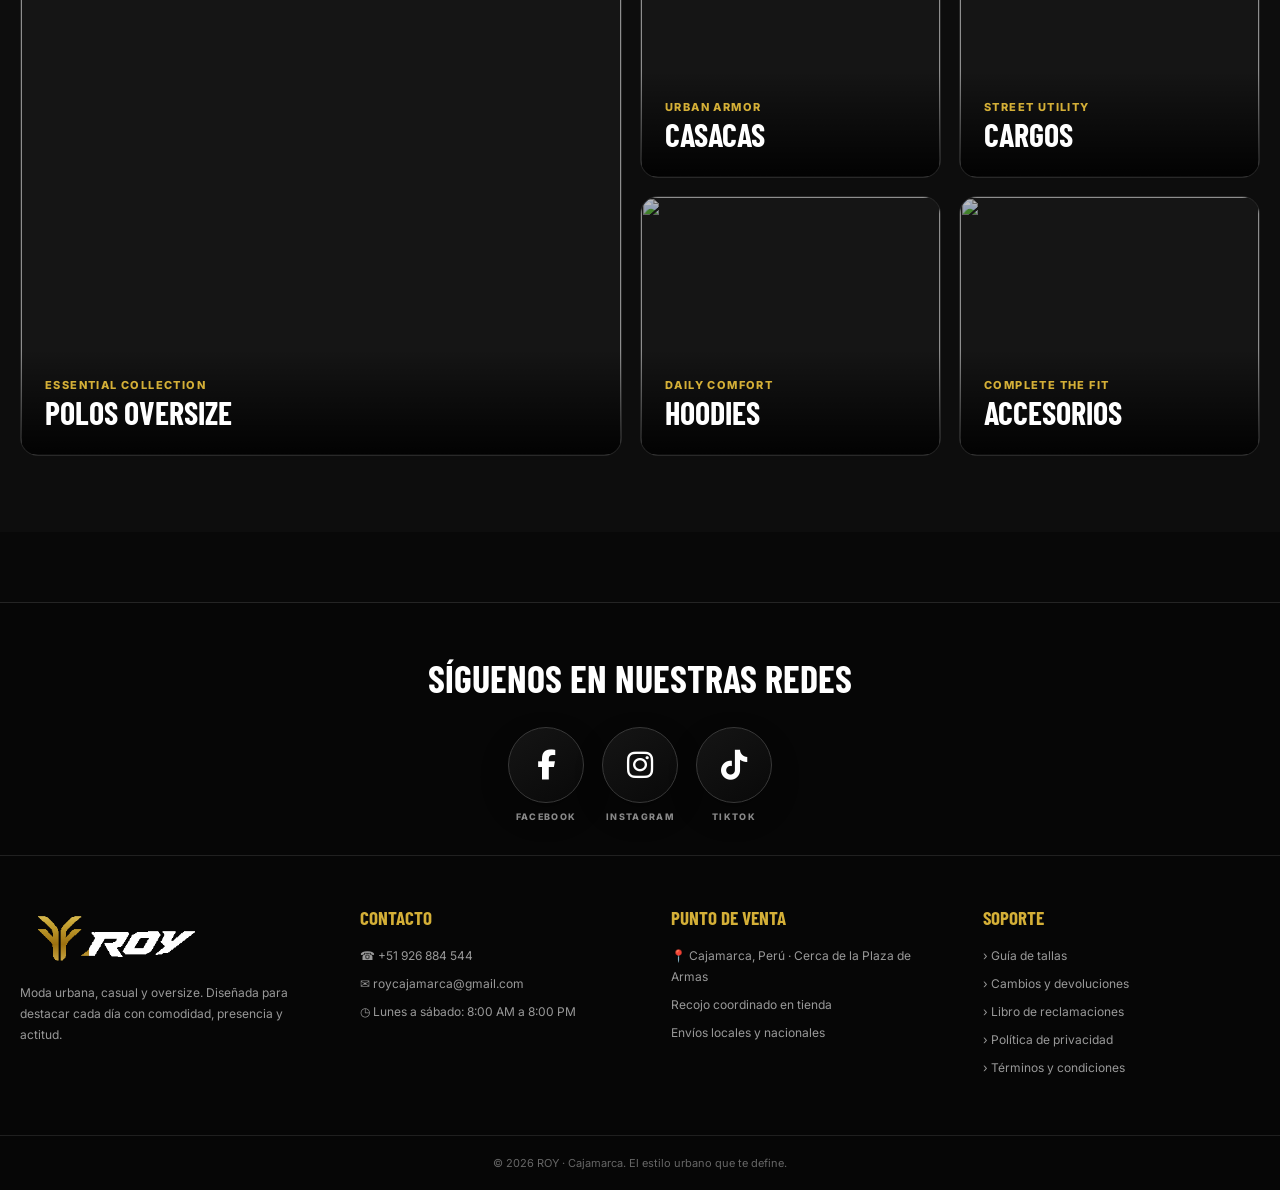
==== commit 302581fc: "Add files via upload" ====
--- a/index.html
+++ b/index.html
@@ -13,7 +13,7 @@
 <script src="https://cdnjs.cloudflare.com/ajax/libs/jspdf/2.5.1/jspdf.umd.min.js"></script>
 <link href="https://cdnjs.cloudflare.com/ajax/libs/font-awesome/6.7.2/css/all.min.css" rel="stylesheet"/>
 <script src="js/01-firebase.js?v=2.2.0" type="module"></script>
-<link href="css/app.css?v=luxury-5.2-contact-mobile-grid" rel="stylesheet"/><link id="royActiveManifest" href="manifest.webmanifest" rel="manifest"/><link href="assets/icons/roy-app-192.png" rel="apple-touch-icon" sizes="192x192"/><meta content="#080808" name="theme-color"/><meta content="yes" name="mobile-web-app-capable"/><meta content="yes" name="apple-mobile-web-app-capable"/><meta content="black-translucent" name="apple-mobile-web-app-status-bar-style"/><meta id="royAppleAppTitle" content="ROY Tienda" name="apple-mobile-web-app-title"/><meta id="royApplicationName" content="ROY Tienda" name="application-name"/><script id="royPwaIdentitySelector">
+<link href="css/app.css?v=7.9-global-location" rel="stylesheet"/><link id="royActiveManifest" href="manifest.webmanifest" rel="manifest"/><link href="assets/icons/roy-app-192.png" rel="apple-touch-icon" sizes="192x192"/><meta content="#080808" name="theme-color"/><meta content="yes" name="mobile-web-app-capable"/><meta content="yes" name="apple-mobile-web-app-capable"/><meta content="black-translucent" name="apple-mobile-web-app-status-bar-style"/><meta id="royAppleAppTitle" content="ROY Tienda" name="apple-mobile-web-app-title"/><meta id="royApplicationName" content="ROY Tienda" name="application-name"/><script id="royPwaIdentitySelector">
 (function(){
   var params=new URLSearchParams(location.search);
   var adminMode=params.get('admin')==='1';
@@ -89,22 +89,22 @@
 <a class="category-card" onclick="openCategory('Accesorios')"><img src="https://images.unsplash.com/photo-1521369909029-2afed882baee?auto=format&amp;fit=crop&amp;w=700&amp;q=85"/><div class="category-overlay"><span>Complete the fit</span><h3>Accesorios</h3></div></a>
 </div></div></div>
 </section>
-<section class="page" id="page-tienda"><div class="section"><div class="wrap"><div class="section-head"><div><div class="eyebrow">Catálogo completo</div><h1 class="title">Nuestra <span>tienda</span></h1></div><p class="section-desc">Explora el catálogo, abre cada producto y selecciona sus opciones en una ficha de compra clara y profesional.</p></div><div class="filters"><div class="store-search-compact"><button class="store-search-icon" type="button" aria-label="Buscar productos" title="Buscar" onclick="toggleStoreSearch()"><i class="fa-solid fa-magnifying-glass"></i></button><input class="field" id="storeSearch" oninput="renderStore()" placeholder="Buscar producto" aria-label="Buscar producto"/></div><select class="select" id="categoryFilter" onchange="renderStore()"><option value="">Todas las categorías</option></select><select class="select" id="sortFilter" onchange="renderStore()"><option value="featured">Destacados</option><option value="low">Menor precio</option><option value="high">Mayor precio</option><option value="new">Más nuevos</option></select><button class="btn btn-secondary filter-clear-btn" onclick="clearFilters()"><i class="fa-solid fa-rotate-left"></i><span>Limpiar</span></button></div><div class="muted" id="productResultsMeta" style="font-size:11px;margin-bottom:15px"></div><div class="product-grid" id="storeGrid"></div></div></div></section>
+<section class="page" id="page-tienda"><div class="section"><div class="wrap"><div class="section-head"><div><div class="eyebrow">Catálogo completo</div><h1 class="title">Nuestra <span>tienda</span></h1></div><p class="section-desc">Explora el catálogo, abre cada producto y selecciona sus opciones en una ficha de compra clara y profesional.</p></div><a class="catalog-location-link" id="catalogLocationLink" href="https://www.google.com/maps/search/?api=1&amp;query=Cajamarca%2C%20Per%C3%BA" target="_blank" rel="noopener noreferrer"><i class="fa-solid fa-location-dot"></i><span><b>Ubicación ROY</b><small id="catalogLocationText">Cajamarca, Perú</small></span><em>Ver mapa</em></a><div class="filters"><div class="store-search-compact"><button class="store-search-icon" type="button" aria-label="Buscar productos" title="Buscar" onclick="toggleStoreSearch()"><i class="fa-solid fa-magnifying-glass"></i></button><input class="field" id="storeSearch" oninput="renderStore()" placeholder="Buscar producto" aria-label="Buscar producto"/></div><select class="select" id="categoryFilter" onchange="renderStore()"><option value="">Todas las categorías</option></select><select class="select" id="sortFilter" onchange="renderStore()"><option value="featured">Destacados</option><option value="low">Menor precio</option><option value="high">Mayor precio</option><option value="new">Más nuevos</option></select><button class="btn btn-secondary filter-clear-btn" onclick="clearFilters()"><i class="fa-solid fa-rotate-left"></i><span>Limpiar</span></button></div><div class="muted" id="productResultsMeta" style="font-size:11px;margin-bottom:15px"></div><div class="product-grid" id="storeGrid"></div></div></div></section>
 <section class="page" id="page-galeria"><div class="section"><div class="wrap"><div class="section-head"><div><div class="eyebrow">Nuestra comunidad</div><h1 class="title">ROY <span>Lookbook</span></h1></div><p class="section-desc">Fotos y videos administrados desde el panel para mostrar nuevas colecciones, combinaciones y campañas.</p></div><div class="lookbook" id="lookbookImages"></div><div class="gallery-media" id="galleryVideos"></div></div></div></section>
 <section class="page" id="page-nosotros"><div class="section"><div class="wrap"><div class="section-head"><div><div class="eyebrow">La esencia de la marca</div><h1 class="title">ADN <span>ROY</span></h1></div><p class="section-desc">Una marca nacida en Cajamarca para vestir carácter, libertad y cultura urbana.</p></div><div class="info-grid"><article class="info-card"><div class="ico">↶</div><h3>Historia</h3><p>Nacimos como un proyecto local con una idea clara: ofrecer prendas auténticas, cómodas y distintas para una generación que expresa quién es mediante su estilo.</p></article><article class="info-card"><div class="ico">⚡</div><h3>Misión</h3><p>Diseñar y seleccionar ropa urbana de calidad que conecte con las personas, acompañe su ritmo y refuerce su identidad sin límites.</p></article><article class="info-card"><div class="ico">◉</div><h3>Visión</h3><p>Convertir a ROY en una marca referente del streetwear peruano, reconocida por su experiencia, cercanía y propuesta visual.</p></article></div></div></div></section>
-<section class="page" id="page-contacto"><div class="section"><div class="wrap"><div class="section-head"><div><div class="eyebrow" id="publicContactEyebrow">Estamos donde nace la acción</div><h1 class="title" id="publicContactTitle">Encuéntranos</h1></div><p class="section-desc" id="publicContactDescription">Visita nuestra tienda o escríbenos. Respondemos consultas, cambios, pedidos y asesoría de talla.</p></div><div class="contact-grid"><div class="contact-card"><h2 class="title" id="publicContactLocationTitle" style="font-size:42px">Cajamarca</h2><div class="contact-list"><div class="contact-item"><b>📍</b><div><b>Dirección</b><span id="publicAddress">Cajamarca, Perú · Cerca de la Plaza de Armas</span></div></div><div class="contact-item"><b>◷</b><div><b>Horario de atención</b><span id="publicHours">Lunes a sábado, 8:00 AM a 8:00 PM</span></div></div><div class="contact-item"><b>☎</b><div><b>WhatsApp</b><span id="publicPhone">+51 926 884 544</span></div></div><div class="contact-item"><b>✉</b><div><b>Correo</b><span id="publicEmail">roycajamarca@gmail.com</span></div></div></div><div class="map"><iframe id="publicContactMap" loading="lazy" src="https://www.google.com/maps?q=Cajamarca%20Peru&amp;output=embed"></iframe></div></div><div class="form-card"><h2 class="title" id="publicContactFormTitle" style="font-size:42px">Escríbenos</h2><form class="form-grid" onsubmit="sendContact(event)"><div class="form-group"><label>Nombre</label><input class="field" id="contactName" required=""/></div><div class="form-group"><label>WhatsApp</label><input class="field" id="contactPhone" required=""/></div><div class="form-group full"><label>Correo</label><input class="field" id="contactEmail" type="email"/></div><div class="form-group full"><label>Mensaje</label><textarea class="textarea" id="contactMessage" required=""></textarea></div><div class="form-group full"><button class="btn btn-primary" id="publicContactSubmit" type="submit">Enviar consulta</button></div></form></div></div></div></div></section>
+<section class="page" id="page-contacto"><div class="section"><div class="wrap"><div class="section-head"><div><div class="eyebrow" id="publicContactEyebrow">Estamos donde nace la acción</div><h1 class="title" id="publicContactTitle">Encuéntranos</h1></div><p class="section-desc" id="publicContactDescription">Visita nuestra tienda o escríbenos. Respondemos consultas, cambios, pedidos y asesoría de talla.</p></div><div class="contact-grid"><div class="contact-card"><h2 class="title" id="publicContactLocationTitle" style="font-size:42px">Cajamarca</h2><div class="contact-list"><div class="contact-item"><b>📍</b><div><b>Dirección</b><span id="publicAddress">Cajamarca, Perú · Cerca de la Plaza de Armas</span></div></div><div class="contact-item"><b>◷</b><div><b>Horario de atención</b><span id="publicHours">Lunes a sábado, 8:00 AM a 8:00 PM</span></div></div><div class="contact-item"><b>☎</b><div><b>WhatsApp</b><span id="publicPhone">+51 926 884 544</span></div></div><div class="contact-item"><b>✉</b><div><b>Correo</b><span id="publicEmail">roycajamarca@gmail.com</span></div></div></div><div class="map" id="publicContactMapWrap"><iframe id="publicContactMap" loading="lazy" src="https://www.google.com/maps?q=Cajamarca%20Peru&amp;output=embed" title="Mapa de ubicación"></iframe><a class="map-click-target" id="publicContactMapLink" href="https://www.google.com/maps/search/?api=1&amp;query=Cajamarca%2C%20Per%C3%BA" target="_blank" rel="noopener noreferrer" aria-label="Abrir ubicación exacta en Google Maps"><span><i class="fa-solid fa-location-dot"></i> Abrir en Google Maps</span></a></div></div><div class="form-card"><h2 class="title" id="publicContactFormTitle" style="font-size:42px">Escríbenos</h2><form class="form-grid" onsubmit="sendContact(event)"><div class="form-group"><label>Nombre</label><input class="field" id="contactName" required=""/></div><div class="form-group"><label>WhatsApp</label><input class="field" id="contactPhone" required=""/></div><div class="form-group full"><label>Correo</label><input class="field" id="contactEmail" type="email"/></div><div class="form-group full"><label>Mensaje</label><textarea class="textarea" id="contactMessage" required=""></textarea></div><div class="form-group full"><button class="btn btn-primary" id="publicContactSubmit" type="submit">Enviar consulta</button></div></form></div></div></div></div></section>
 <section class="page" id="page-proximamente"><div class="section"><div class="wrap"><div class="section-head"><div><div class="eyebrow">Próximos lanzamientos</div><h1 class="title">ROY <span>Próximamente</span></h1></div><p class="section-desc">Lanzamientos, productos y campañas que puedes administrar desde el panel.</p></div><div class="campaign-media-grid" id="upcomingCampaignGrid"></div><div class="campaign-subscribe-panel"><div><div class="eyebrow">Entérate primero</div><h3>Recibe el próximo lanzamiento</h3></div><div class="campaign-subscribe"><input class="field" id="soonEmail" placeholder="Tu correo electrónico" type="email"/><button class="btn btn-primary" onclick="subscribeDrop()">Avisarme</button></div></div></div></div></section>
 <section class="page" id="page-sale"><div class="section"><div class="wrap"><div class="section-head"><div><div class="eyebrow">Ofertas y campañas</div><h1 class="title">ROY <span>Sale</span></h1></div><p class="section-desc">Promociones visuales administradas desde el panel y productos con descuento del catálogo.</p></div><div class="campaign-media-grid" id="saleCampaignGrid"></div><div class="section-label storefront-sale-label">Productos con descuento</div><div class="product-grid" id="saleGrid"></div></div></div></section>
 <section class="page" id="page-cuenta"><div class="section"><div class="wrap"><div class="section-head"><div><div class="eyebrow">Tu espacio</div><h1 class="title">Mi <span>cuenta</span></h1></div></div><div class="account-grid"><div class="account-menu"><div class="account-avatar" id="accountAvatar">J</div><h3 id="accountNameView">Cliente ROY</h3><p class="muted" id="accountPhoneView" style="font-size:11px;margin-top:5px">Completa tus datos para guardar tus pedidos.</p><button class="btn btn-secondary" onclick="openProfileEdit()">Editar perfil</button><button class="btn btn-primary" onclick="openCart()">Ir al carrito</button><div class="account-admin-access"><button class="btn btn-secondary" onclick="openAdminFromAccount()">⚙ Acceso administrativo</button><p class="account-admin-note">Acceso exclusivo para personal autorizado.</p></div></div><div class="account-content"><div class="tabs"><button class="tab active" onclick="accountTab('orders',this)">Mis pedidos</button><button class="tab" onclick="accountTab('favorites',this)">Favoritos</button><button class="tab" onclick="accountTab('addresses',this)">Direcciones</button></div><div id="accountOrders"></div><div class="hidden" id="accountFavorites"></div><div class="hidden" id="accountAddresses"></div></div></div></div></div></section>
 </main>
-<footer class="footer"><div class="social"><h3>Síguenos en nuestras redes</h3><div class="social-icons"><a aria-label="Facebook" onclick="openSocial('facebook')"><i class="fa-brands fa-facebook-f"></i><span>Facebook</span></a><a aria-label="Instagram" onclick="openSocial('instagram')"><i class="fa-brands fa-instagram"></i><span>Instagram</span></a><a aria-label="TikTok" onclick="openSocial('tiktok')"><i class="fa-brands fa-tiktok"></i><span>TikTok</span></a></div></div><div class="wrap footer-grid"><div><a class="logo"><span class="logo-mark">R</span><span class="logo-word">ROY</span></a><p style="margin-top:18px">Moda urbana, casual y oversize. Diseñada para destacar cada día con comodidad, presencia y actitud.</p></div><div><h4>Contacto</h4><ul><li>☎ +51 926 884 544</li><li>✉ roycajamarca@gmail.com</li><li>◷ Lunes a sábado: 8:00 AM a 8:00 PM</li></ul></div><div><h4>Punto de venta</h4><ul><li>📍 Cajamarca, Perú</li><li>Recojo coordinado en tienda</li><li>Envíos locales y nacionales</li></ul></div><div><h4>Soporte</h4><ul class="support-links"><li><button onclick="openSupport('sizes')">› Guía de tallas</button></li><li><button onclick="openSupport('changes')">› Cambios y devoluciones</button></li><li><button onclick="openSupport('claims')">› Libro de reclamaciones</button></li><li><button onclick="openSupport('privacy')">› Política de privacidad</button></li><li><button onclick="openSupport('terms')">› Términos y condiciones</button></li></ul></div></div><div class="copyright">© 2026 ROY · Cajamarca, Perú. El estilo urbano que te define.</div></footer>
+<footer class="footer"><div class="social"><h3>Síguenos en nuestras redes</h3><div class="social-icons"><a aria-label="Facebook" onclick="openSocial('facebook')"><i class="fa-brands fa-facebook-f"></i><span>Facebook</span></a><a aria-label="Instagram" onclick="openSocial('instagram')"><i class="fa-brands fa-instagram"></i><span>Instagram</span></a><a aria-label="TikTok" onclick="openSocial('tiktok')"><i class="fa-brands fa-tiktok"></i><span>TikTok</span></a></div></div><div class="wrap footer-grid"><div><a class="logo"><span class="logo-mark">R</span><span class="logo-word">ROY</span></a><p style="margin-top:18px">Moda urbana, casual y oversize. Diseñada para destacar cada día con comodidad, presencia y actitud.</p></div><div><h4>Contacto</h4><ul><li>☎ +51 926 884 544</li><li>✉ roycajamarca@gmail.com</li><li>◷ Lunes a sábado: 8:00 AM a 8:00 PM</li></ul></div><div><h4>Punto de venta</h4><ul><li><a class="footer-location-link" id="footerLocationLink" href="https://www.google.com/maps/search/?api=1&amp;query=Cajamarca%2C%20Per%C3%BA" target="_blank" rel="noopener noreferrer">📍 <span id="footerLocationText">Cajamarca, Perú</span></a></li><li>Recojo coordinado en tienda</li><li>Envíos locales y nacionales</li></ul></div><div><h4>Soporte</h4><ul class="support-links"><li><button onclick="openSupport('sizes')">› Guía de tallas</button></li><li><button onclick="openSupport('changes')">› Cambios y devoluciones</button></li><li><button onclick="openSupport('claims')">› Libro de reclamaciones</button></li><li><button onclick="openSupport('privacy')">› Política de privacidad</button></li><li><button onclick="openSupport('terms')">› Términos y condiciones</button></li></ul></div></div><div class="copyright">© 2026 ROY · <span id="footerCityText">Cajamarca, Perú</span>. El estilo urbano que te define.</div></footer>
 <button aria-label="WhatsApp" class="wa-float" onclick="openWhatsApp()" title="WhatsApp"><i class="fa-brands fa-whatsapp"></i></button>
 </div>
 <div class="drawer-overlay" id="drawerOverlay" onclick="closeOverlays()"></div>
 <aside class="mobile-menu" id="mobileMenu"><div class="logo"><span class="logo-mark">R</span><span class="logo-word">ROY</span></div><nav><a onclick="showPage('inicio');closeOverlays()">⌂ Inicio</a><a onclick="showPage('tienda');closeOverlays()">◇ Tienda ROY</a><a onclick="showPage('galeria');closeOverlays()">▧ Galería</a><a onclick="showPage('nosotros');closeOverlays()">♙ Nosotros</a><a onclick="showPage('contacto');closeOverlays()">✉ Contáctanos</a><a onclick="showPage('proximamente');closeOverlays()">◷ Próximamente</a><a class="orange" onclick="showPage('sale');closeOverlays()">🔥 Sale</a><a class="roy-install-entry" onclick="closeOverlays();openRoyInstall()">⇩ Instalar aplicación</a><a onclick="showPage('cuenta');closeOverlays()">♙ Mi cuenta</a></nav></aside>
 <aside class="cart-drawer" id="cartDrawer"><div class="drawer-head"><h3>Tu carrito <span class="orange" id="cartTitleCount">(0)</span></h3><button class="close" onclick="closeOverlays()">✕</button></div><div class="cart-list" id="cartList"></div><div class="drawer-foot"><div class="summary-line"><span>Subtotal</span><b id="cartSubtotal">S/ 0.00</b></div><div class="summary-line"><span>Envío</span><span>Se calcula al finalizar</span></div><div class="summary-line total"><span>Total</span><b id="cartTotal">S/ 0.00</b></div><button class="btn btn-primary" onclick="openCheckout()">Continuar compra →</button><button class="btn btn-secondary" onclick="closeOverlays();showPage('tienda')">Seguir comprando</button></div></aside>
 <div class="modal" id="quickModal"><div class="modal-card product-detail-card"><button class="close modal-close" onclick="closeModal('quickModal')">✕</button><div class="quick-grid"><div class="quick-image"><div class="quick-thumbs" id="quickThumbs"></div><div class="quick-main-image"><button class="quick-nav prev" onclick="navigateQuickImage(-1)"><i class="fa-solid fa-chevron-left"></i></button><img id="quickImage"/><button class="quick-nav next" onclick="navigateQuickImage(1)"><i class="fa-solid fa-chevron-right"></i></button></div></div><div class="quick-info"><div class="detail-meta"><span id="quickSku"></span><span class="detail-rating">★★★★★ <u>4.8 (24)</u></span></div><div class="eyebrow" id="quickBrand"></div><h2 id="quickName"></h2><div><span class="price" id="quickPrice"></span><span class="detail-old-price" id="quickOldPrice"></span><span class="detail-discount hidden" id="quickDiscount"></span></div><p id="quickDescription"></p><div class="detail-divider"></div><div class="option-title">Color seleccionado: <b id="quickColorLabel"></b></div><div class="chips" id="quickColors"></div><div class="size-head"><div class="option-title">Elige una talla</div></div><div class="chips" id="quickSizes"></div><div class="quantity-buy"><div class="detail-qty"><button onclick="changeQuickQty(-1)">−</button><span id="quickQty">1</span><button onclick="changeQuickQty(1)">＋</button></div><button class="btn btn-primary" id="quickAddBtn" onclick="quickAdd()"><i class="fa-solid fa-bag-shopping"></i> Añadir al carrito</button><button aria-label="Agregar a favoritos" class="icon-btn" onclick="toggleFavorite(currentQuickId)"><i class="fa-regular fa-heart"></i></button></div><div class="pdp-specifications" id="quickSpecifications"></div><div class="detail-features"><div class="detail-feature"><i class="fa-solid fa-shield-halved"></i><span><b>Compra segura</b><br/>Datos protegidos y pedido registrado.</span></div><div class="detail-feature"><i class="fa-solid fa-truck-fast"></i><span><b>Envíos a todo el Perú</b><br/>Recojo en tienda o entrega a domicilio.</span></div><div class="detail-feature"><i class="fa-solid fa-rotate"></i><span><b>Cambios simples</b><br/>Coordinación directa por WhatsApp.</span></div><div class="detail-feature"><i class="fa-solid fa-box-open"></i><span><b>Stock actualizado</b><br/><span id="quickStock"></span></span></div></div></div></div></div></div>
-<div class="modal" id="checkoutModal"><div class="modal-card checkout-card"><button class="close modal-close" onclick="closeModal('checkoutModal')">✕</button><div class="checkout-grid"><div class="checkout-main"><div class="eyebrow">Proceso de compra</div><h2 class="title" style="font-size:45px">Tu <span>pedido</span></h2><div class="steps"><div class="step active">1. Pedido</div><div class="step active">2. Información</div><div class="step active">3. Pago</div><div class="step">4. Confirmación</div></div><div class="checkout-products" id="checkoutProducts"></div><div class="coupon-row"><input class="field" id="couponInput" placeholder="Código de descuento"/><button class="btn btn-secondary" onclick="applyCoupon()">Aplicar</button></div><section class="client-data-card" aria-labelledby="clientDataTitle"><div class="client-data-heading"><div><span class="client-data-step">1</span><div><h3 id="clientDataTitle">Datos del cliente</h3><p>Información necesaria para identificar y coordinar tu pedido.</p></div></div><span class="client-data-secure"><i class="fa-solid fa-shield-halved"></i> Datos protegidos</span></div><div class="client-form-grid"><div class="client-field client-field-wide"><label for="checkoutName"><i class="fa-regular fa-user"></i> Nombre completo <em>*</em></label><input class="field" id="checkoutName" name="name" autocomplete="name" placeholder="Nombres y apellidos" maxlength="120"/><small>Escríbelo como aparece en tu documento.</small></div><div class="client-field"><label for="checkoutDni"><i class="fa-regular fa-id-card"></i> DNI <em>*</em></label><input class="field" id="checkoutDni" name="dni" inputmode="numeric" autocomplete="off" placeholder="8 dígitos" maxlength="8" pattern="[0-9]{8}"/><small>Solo números, sin espacios.</small></div><div class="client-field"><label for="checkoutPhone"><i class="fa-brands fa-whatsapp"></i> Celular / WhatsApp <em>*</em></label><input class="field" id="checkoutPhone" name="tel" type="tel" inputmode="tel" autocomplete="tel" placeholder="Ej.: 999 999 999" maxlength="20"/><small>Usaremos este número para confirmar la compra.</small></div><div class="client-field"><label for="checkoutDelivery"><i class="fa-solid fa-truck-fast"></i> Forma de entrega</label><select class="select" id="checkoutDelivery" onchange="applyDeliveryMode();updateCheckout()"><option value="pickup">Recojo en tienda</option><option value="delivery">Envío a domicilio</option></select><small>Podrás coordinar los detalles por WhatsApp.</small></div><div class="client-field"><label for="checkoutCity" id="checkoutCityLabel"><i class="fa-solid fa-location-dot"></i> Ciudad de recojo</label><input class="field" id="checkoutCity" autocomplete="address-level2" readonly=""/><small id="checkoutCityHelp">Sede asignada para el recojo.</small></div><div class="client-field client-field-full"><label for="checkoutAddress" id="checkoutAddressLabel"><i class="fa-solid fa-map-location-dot"></i> Dirección de recojo</label><input class="field" id="checkoutAddress" autocomplete="street-address" readonly=""/><small id="checkoutAddressHelp">Dirección oficial definida por la tienda.</small></div><div class="client-field client-field-full" id="pickupNotice"><div class="pickup-professional"><i class="fa-solid fa-store"></i><div><b>Punto oficial de recojo</b><div id="checkoutPickupSummary"></div><small>Presenta tu DNI al momento de recoger el pedido.</small></div></div></div></div></section><h3 style="font-family:'Barlow Condensed';font-size:24px;margin:22px 0 13px">2. Método de pago</h3><div class="pay-grid"><div class="pay-card active" data-pay="WhatsApp" onclick="selectPayment('WhatsApp',this)"><strong>◉ WhatsApp</strong><p>Coordina el pago y el envío con nuestro equipo.</p></div><div class="pay-card" data-pay="Yape" onclick="selectPayment('Yape',this)"><strong style="color:#b55cff">Yape</strong><p>Escanea el QR y envía el comprobante.</p></div><div class="pay-card" data-pay="Plin" onclick="selectPayment('Plin',this)"><strong style="color:#00c5cf">Plin</strong><p>Escanea el QR y confirma por WhatsApp.</p></div></div><div class="qr-wrap hidden" id="qrWrap"><div class="qr-card"><img id="yapeQr"/><b>Yape · ROY</b><small>926 884 544</small></div><div class="qr-card"><img id="plinQr"/><b>Plin · ROY</b><small>926 884 544</small></div></div></div><aside class="checkout-side"><h3 style="font-family:'Barlow Condensed';font-size:27px;text-transform:uppercase;margin-bottom:20px">Resumen de compra</h3><div class="summary-line"><span>Subtotal</span><b id="checkoutSubtotal">S/ 0.00</b></div><div class="summary-line"><span>Envío</span><b id="checkoutShipping">S/ 0.00</b></div><div class="summary-line"><span>Descuento</span><b id="checkoutDiscount">- S/ 0.00</b></div><div class="summary-line total"><span>Total</span><b id="checkoutTotal">S/ 0.00</b></div><button class="btn btn-primary checkout-finish-direct" onclick="finishOrder()" style="width:100%;font-size:13px;margin-top:14px">◉ Finalizar por WhatsApp</button><p class="muted" style="font-size:9px;text-align:center;margin-top:9px;line-height:1.5">Se registrará el pedido y se abrirá WhatsApp con todos los datos. Para Yape o Plin, adjunta tu comprobante.</p><div class="trust" style="margin-top:16px"><div>🔒<b>Pedido seguro</b></div><div>⚡<b>Atención rápida</b></div><div>✓<b>Compra confiable</b></div></div></aside></div></div></div>
+<div class="modal" id="checkoutModal"><div class="modal-card checkout-card"><button class="close modal-close" onclick="closeModal('checkoutModal')">✕</button><div class="checkout-grid"><div class="checkout-main"><div class="eyebrow">Proceso de compra</div><h2 class="title" style="font-size:45px">Tu <span>pedido</span></h2><div class="steps"><div class="step active">1. Pedido</div><div class="step active">2. Información</div><div class="step active">3. Pago</div><div class="step">4. Confirmación</div></div><div class="checkout-products" id="checkoutProducts"></div><div class="coupon-row"><input class="field" id="couponInput" placeholder="Código de descuento"/><button class="btn btn-secondary" onclick="applyCoupon()">Aplicar</button></div><section class="client-data-card" aria-labelledby="clientDataTitle"><div class="client-data-heading"><div><span class="client-data-step">1</span><div><h3 id="clientDataTitle">Datos del cliente</h3><p>Información necesaria para identificar y coordinar tu pedido.</p></div></div><span class="client-data-secure"><i class="fa-solid fa-shield-halved"></i> Datos protegidos</span></div><div class="client-form-grid"><div class="client-field client-field-wide"><label for="checkoutName"><i class="fa-regular fa-user"></i> Nombre completo <em>*</em></label><input class="field" id="checkoutName" name="name" autocomplete="name" placeholder="Nombres y apellidos" maxlength="120"/><small>Escríbelo como aparece en tu documento.</small></div><div class="client-field"><label for="checkoutDni"><i class="fa-regular fa-id-card"></i> DNI <em>*</em></label><input class="field" id="checkoutDni" name="dni" inputmode="numeric" autocomplete="off" placeholder="8 dígitos" maxlength="8" pattern="[0-9]{8}"/><small>Solo números, sin espacios.</small></div><div class="client-field"><label for="checkoutPhone"><i class="fa-brands fa-whatsapp"></i> Celular / WhatsApp <em>*</em></label><input class="field" id="checkoutPhone" name="tel" type="tel" inputmode="tel" autocomplete="tel" placeholder="Ej.: 999 999 999" maxlength="20"/><small>Usaremos este número para confirmar la compra.</small></div><div class="client-field"><label for="checkoutDelivery"><i class="fa-solid fa-truck-fast"></i> Forma de entrega</label><select class="select" id="checkoutDelivery" onchange="applyDeliveryMode();updateCheckout()"><option value="pickup">Recojo en tienda</option><option value="delivery">Envío a domicilio</option></select><small>Podrás coordinar los detalles por WhatsApp.</small></div><div class="client-field"><label for="checkoutCity" id="checkoutCityLabel"><i class="fa-solid fa-location-dot"></i> Ciudad de recojo</label><input class="field" id="checkoutCity" autocomplete="address-level2" readonly=""/><small id="checkoutCityHelp">Sede asignada para el recojo.</small></div><div class="client-field client-field-full"><label for="checkoutAddress" id="checkoutAddressLabel"><i class="fa-solid fa-map-location-dot"></i> Dirección de recojo</label><input class="field" id="checkoutAddress" autocomplete="street-address" readonly=""/><small id="checkoutAddressHelp">Dirección oficial definida por la tienda.</small></div><div class="client-field client-field-full" id="pickupNotice"><div class="pickup-professional"><i class="fa-solid fa-store"></i><div><b>Punto oficial de recojo</b><div id="checkoutPickupSummary"></div><small>Presenta tu DNI al momento de recoger el pedido.</small><a class="pickup-map-link" id="checkoutPickupMapLink" href="https://www.google.com/maps/search/?api=1&amp;query=Cajamarca%2C%20Per%C3%BA" target="_blank" rel="noopener noreferrer"><i class="fa-solid fa-location-arrow"></i> Ver ubicación exacta</a></div></div></div></div></section><h3 style="font-family:'Barlow Condensed';font-size:24px;margin:22px 0 13px">2. Método de pago</h3><div class="pay-grid"><div class="pay-card active" data-pay="WhatsApp" onclick="selectPayment('WhatsApp',this)"><strong>◉ WhatsApp</strong><p>Coordina el pago y el envío con nuestro equipo.</p></div><div class="pay-card" data-pay="Yape" onclick="selectPayment('Yape',this)"><strong style="color:#b55cff">Yape</strong><p>Escanea el QR y envía el comprobante.</p></div><div class="pay-card" data-pay="Plin" onclick="selectPayment('Plin',this)"><strong style="color:#00c5cf">Plin</strong><p>Escanea el QR y confirma por WhatsApp.</p></div></div><div class="qr-wrap hidden" id="qrWrap"><div class="qr-card"><img id="yapeQr"/><b>Yape · ROY</b><small>926 884 544</small></div><div class="qr-card"><img id="plinQr"/><b>Plin · ROY</b><small>926 884 544</small></div></div></div><aside class="checkout-side"><h3 style="font-family:'Barlow Condensed';font-size:27px;text-transform:uppercase;margin-bottom:20px">Resumen de compra</h3><div class="summary-line"><span>Subtotal</span><b id="checkoutSubtotal">S/ 0.00</b></div><div class="summary-line"><span>Envío</span><b id="checkoutShipping">S/ 0.00</b></div><div class="summary-line"><span>Descuento</span><b id="checkoutDiscount">- S/ 0.00</b></div><div class="summary-line total"><span>Total</span><b id="checkoutTotal">S/ 0.00</b></div><button class="btn btn-primary checkout-finish-direct" onclick="finishOrder()" style="width:100%;font-size:13px;margin-top:14px">◉ Finalizar por WhatsApp</button><p class="muted" style="font-size:9px;text-align:center;margin-top:9px;line-height:1.5">Se registrará el pedido y se abrirá WhatsApp con todos los datos. Para Yape o Plin, adjunta tu comprobante.</p><div class="trust" style="margin-top:16px"><div>🔒<b>Pedido seguro</b></div><div>⚡<b>Atención rápida</b></div><div>✓<b>Compra confiable</b></div></div></aside></div></div></div>
 <div class="modal" id="profileModal"><div class="modal-card" style="width:min(560px,100%);padding:30px"><button class="close modal-close" onclick="closeModal('profileModal')">✕</button><div class="eyebrow">Datos del cliente</div><h2 class="title" style="font-size:42px">Mi <span>perfil</span></h2><div class="form-grid" style="margin-top:22px"><div class="form-group full"><label>Nombre completo</label><input class="field" id="profileName"/></div><div class="form-group"><label>WhatsApp</label><input class="field" id="profilePhone"/></div><div class="form-group"><label>Correo</label><input class="field" id="profileEmail" type="email"/></div><div class="form-group full"><label>Dirección principal</label><input class="field" id="profileAddress"/></div><div class="form-group full"><button class="btn btn-primary" onclick="saveProfile()">Guardar perfil</button></div></div></div></div>
 <div class="admin-login hidden" id="adminLogin"><div class="login-card"><div class="logo"><span class="logo-mark">R</span><span class="logo-word">ROY ADMIN</span></div><h1>Panel administrativo</h1><p>Acceso seguro para personal autorizado.</p><div class="form-group"><label>Correo administrativo</label><input autocomplete="username" class="field" id="adminUser" placeholder="admin@roy.pe" type="email"/></div><div class="form-group"><label>Contraseña</label><input autocomplete="current-password" class="field" id="adminPass" onkeydown="if(event.key==='Enter')adminLogin()" placeholder="••••••••" type="password"/></div><div class="login-error" id="adminError">No se pudo iniciar sesión.</div><button class="btn btn-primary" onclick="adminLogin()"><i class="fa-solid fa-shield-halved"></i> Ingresar</button><button class="btn btn-secondary" onclick="requestPasswordReset()">Recuperar acceso</button><button class="btn btn-secondary" onclick="goDirectlyToStore()">Volver a la tienda</button></div></div>
 <div class="admin-shell hidden" id="adminApp">
@@ -131,7 +131,7 @@
 <div class="user-security-banner"><b>Seguridad reforzada</b><span>Solo el propietario puede otorgar Control total. Los demás administradores pueden gestionar roles operativos, pero no elevar privilegios.</span></div><div class="panel"><div class="panel-head"><h3>Usuarios del sistema</h3><div class="user-head-actions"><button class="btn btn-secondary btn-sm" onclick="syncUsersFromFirestore(true)">↻ Actualizar usuarios y roles</button><button class="btn btn-primary btn-sm" onclick="openUserForm()">＋ Agregar usuario</button></div></div><div id="usersList"></div></div><div class="panel user-audit-panel"><div class="panel-head"><div><h3>Historial de cambios</h3><p class="muted">Registra creación, cambio de rol, permisos, estado y eliminación de acceso.</p></div><button class="btn btn-secondary btn-sm" onclick="loadUserAudit(true)">↻ Actualizar historial</button></div><div class="audit-filters"><input class="field" id="auditSearch" oninput="renderUserAudit()" placeholder="Buscar usuario, correo o administrador"/><select class="field" id="auditActionFilter" onchange="renderUserAudit()"><option value="">Todas las acciones</option><option value="CREATE">Creación</option><option value="UPDATE">Edición</option><option value="ROLE_CHANGE">Cambio de rol</option><option value="PERMISSIONS_CHANGE">Cambio de permisos</option><option value="STATUS_CHANGE">Cambio de estado</option><option value="DELETE">Eliminación</option><option value="PASSWORD_CHANGE">Cambio de contraseña</option><option value="PASSWORD_RESET_SENT">Recuperación enviada</option></select></div><div id="userAuditList"></div></div><div class="login-note" style="margin-top:16px">Cada usuario utiliza su propio correo. Nunca compartas la cuenta propietaria ni otorgues más permisos de los necesarios.</div></section>
 <section class="admin-view" id="admin-qr-analytics"><h1 class="admin-title">Analítica QR</h1><p class="admin-sub">Seguimiento del recorrido QR → Catálogo → Tienda → Compra, sin mezclarlo con accesos directos.</p><div id="qrAnalyticsContent"><div class="panel">Cargando actividad del QR…</div></div></section>
 <section class="admin-view" id="admin-reports"><h1 class="admin-title">Reportes</h1><p class="admin-sub">Genera informes de ventas, productos, inventario, clientes y pedidos.</p><div class="settings-grid"><div class="panel"><h3>Ventas</h3><p class="admin-sub">Ingresos por periodo y método de pago.</p><button class="btn btn-secondary btn-sm" onclick="exportSalesPDF()">PDF</button> <button class="btn btn-secondary btn-sm" onclick="exportSalesCSV()">Excel</button></div><div class="panel"><h3>Productos</h3><p class="admin-sub">Catálogo, precios y existencias.</p><button class="btn btn-secondary btn-sm" onclick="exportProductsCSV()">Excel</button></div><div class="panel"><h3>Inventario</h3><p class="admin-sub">Stock actual y productos agotados.</p><button class="btn btn-secondary btn-sm" onclick="exportInventoryCSV()">Excel</button></div><div class="panel"><h3>Clientes</h3><p class="admin-sub">Frecuencia, pedidos y gasto acumulado.</p><button class="btn btn-secondary btn-sm" onclick="exportClientsCSV()">Excel</button></div><div class="panel"><h3>Pedidos</h3><p class="admin-sub">Estados, pagos y entregas.</p><button class="btn btn-secondary btn-sm" onclick="exportOrdersCSV()">Excel</button></div></div></section>
-<section class="admin-view" id="admin-settings"><h1 class="admin-title">Configuración</h1><p class="admin-sub">Información, logo, redes, contacto, políticas y Firebase.</p><div class="panel"><div class="admin-form"><div class="form-group"><label>Nombre visible de la marca</label><input class="field" id="setStoreName" placeholder="Ejemplo: ROY"/><small class="muted">Se actualizará en el encabezado, menú, pie de página y panel administrativo.</small></div><div class="form-group full"><label>Logo principal de la marca</label><div class="upload-row"><div class="logo-preview-admin"><img alt="Vista previa del logo" id="setLogoPreview"/></div><div><input class="field" id="setLogoUrl" oninput="previewStoreLogo()" placeholder="URL del logo" style="margin-bottom:10px"/><label class="btn btn-secondary btn-sm"><i class="fa-solid fa-upload"></i> Subir logo<input accept="image/*" hidden="" id="setLogoFile" onchange="handleStoreLogo(this)" type="file"/></label> <button class="btn btn-danger btn-sm" onclick="removeStoreLogo()" type="button">Quitar logo</button><p class="muted" style="font-size:9px;margin-top:9px">Recomendado: PNG transparente o JPG cuadrado, mínimo 300 × 300 px.</p></div></div></div><div class="section-label">Colores globales de la marca</div><div class="form-group full"><div class="brand-color-admin"><label><span>Color principal</span><input id="setPrimaryColor" oninput="previewBrandColors()" type="color" value="#D4AF37"/><small>Botones, enlaces, resaltados y estados activos.</small></label><label><span>Color secundario</span><input id="setSecondaryColor" oninput="previewBrandColors()" type="color" value="#ffffff"/><small>Contraste del logotipo y detalles secundarios.</small></label><label><span>Fondo general</span><input id="setBackgroundColor" oninput="previewBrandColors()" type="color" value="#080808"/><small>Fondo principal de tienda y administrador.</small></label><label><span>Texto principal</span><input id="setTextColor" oninput="previewBrandColors()" type="color" value="#ffffff"/><small>Color general de textos importantes.</small></label></div><div class="brand-live-preview" id="brandLivePreview"><img alt="Vista previa de marca" src="assets/logo-roy-dorado-blanco.png"/><strong>DISEÑO QUE <em>IMPONE PRESENCIA</em></strong><button type="button">BOTÓN DE EJEMPLO</button></div><button class="btn btn-secondary btn-sm" onclick="restoreOfficialBrand()" type="button">Restaurar dorado, blanco y negro oficial</button></div><div class="section-label">Portada principal · 3 banners</div><div class="form-group full"><div class="admin-alert"><b>Slider administrable:</b> configura exactamente tres imágenes. Cada banner puede tener su propio texto, botón y destino. Las imágenes se optimizan y guardan con el sistema compatible con el plan gratuito.</div><div class="hero-admin-grid" id="heroAdminGrid"></div></div><div class="form-group"><label>Tiempo entre imágenes (segundos)</label><input class="field" id="setHeroInterval" max="15" min="3" step="1" type="number" value="6"><small class="muted">Recomendado: entre 5 y 7 segundos.</small></input></div><div class="section-label">Contáctanos · vista tienda</div><div class="form-group full"><div class="admin-alert"><b>Contenido administrable:</b> estos textos e información se muestran en la página Contáctanos de la tienda. El formulario de consultas continúa funcionando igual.</div></div><div class="form-group"><label>Texto superior</label><input class="field" id="setContactEyebrow" placeholder="Estamos donde nace la acción"/></div><div class="form-group"><label>Título principal</label><input class="field" id="setContactTitle" placeholder="Encuéntranos"/></div><div class="form-group full"><label>Descripción</label><textarea class="textarea" id="setContactDescription" placeholder="Visita nuestra tienda o escríbenos..."></textarea></div><div class="form-group"><label>Ciudad / sede</label><input class="field" id="setContactLocationTitle" placeholder="Cajamarca"/></div><div class="form-group"><label>Título del formulario</label><input class="field" id="setContactFormTitle" placeholder="Escríbenos"/></div><div class="form-group"><label>Texto del botón</label><input class="field" id="setContactSubmitText" placeholder="Enviar consulta"/></div><div class="form-group"><label>Ubicación para el mapa</label><input class="field" id="setContactMapQuery" placeholder="Cajamarca, Perú"/><small class="muted">Escribe una ciudad, dirección o referencia que Google Maps pueda ubicar.</small></div><div class="form-group"><label>WhatsApp</label><input class="field" id="setWhatsapp"/></div><div class="form-group"><label>Correo</label><input class="field" id="setEmail"/></div><div class="form-group"><label>Horario</label><input class="field" id="setHours"/></div><div class="form-group full"><label>Dirección</label><input class="field" id="setAddress"/></div><div class="form-group"><label>Facebook</label><input class="field" id="setFacebook"/></div><div class="form-group"><label>Instagram</label><input class="field" id="setInstagram"/></div><div class="form-group"><label>TikTok</label><input class="field" id="setTiktok"/></div><div class="form-group"><label>Envío gratis desde</label><input class="field" id="setFreeShipping" type="number"/></div><div class="form-group full"><label>Políticas de cambios</label><textarea class="textarea" id="setPolicies"></textarea></div><div class="form-group full"><label>Términos y condiciones</label><textarea class="textarea" id="setTerms"></textarea></div><div class="form-group full"><button class="btn btn-primary" onclick="saveSettings()">Guardar configuración</button> <button class="btn btn-secondary" onclick="syncAllToFirebase()">Sincronizar todo con Firebase</button></div></div></div></section>
+<section class="admin-view" id="admin-settings"><h1 class="admin-title">Configuración</h1><p class="admin-sub">Información, logo, redes, contacto, políticas y Firebase.</p><div class="panel"><div class="admin-form"><div class="form-group"><label>Nombre visible de la marca</label><input class="field" id="setStoreName" placeholder="Ejemplo: ROY"/><small class="muted">Se actualizará en el encabezado, menú, pie de página y panel administrativo.</small></div><div class="form-group full"><label>Logo principal de la marca</label><div class="upload-row"><div class="logo-preview-admin"><img alt="Vista previa del logo" id="setLogoPreview"/></div><div><input class="field" id="setLogoUrl" oninput="previewStoreLogo()" placeholder="URL del logo" style="margin-bottom:10px"/><label class="btn btn-secondary btn-sm"><i class="fa-solid fa-upload"></i> Subir logo<input accept="image/*" hidden="" id="setLogoFile" onchange="handleStoreLogo(this)" type="file"/></label> <button class="btn btn-danger btn-sm" onclick="removeStoreLogo()" type="button">Quitar logo</button><p class="muted" style="font-size:9px;margin-top:9px">Recomendado: PNG transparente o JPG cuadrado, mínimo 300 × 300 px.</p></div></div></div><div class="section-label">Colores globales de la marca</div><div class="form-group full"><div class="brand-color-admin"><label><span>Color principal</span><input id="setPrimaryColor" oninput="previewBrandColors()" type="color" value="#D4AF37"/><small>Botones, enlaces, resaltados y estados activos.</small></label><label><span>Color secundario</span><input id="setSecondaryColor" oninput="previewBrandColors()" type="color" value="#ffffff"/><small>Contraste del logotipo y detalles secundarios.</small></label><label><span>Fondo general</span><input id="setBackgroundColor" oninput="previewBrandColors()" type="color" value="#080808"/><small>Fondo principal de tienda y administrador.</small></label><label><span>Texto principal</span><input id="setTextColor" oninput="previewBrandColors()" type="color" value="#ffffff"/><small>Color general de textos importantes.</small></label></div><div class="brand-live-preview" id="brandLivePreview"><img alt="Vista previa de marca" src="assets/logo-roy-dorado-blanco.png"/><strong>DISEÑO QUE <em>IMPONE PRESENCIA</em></strong><button type="button">BOTÓN DE EJEMPLO</button></div><button class="btn btn-secondary btn-sm" onclick="restoreOfficialBrand()" type="button">Restaurar dorado, blanco y negro oficial</button></div><div class="section-label">Portada principal · 3 banners</div><div class="form-group full"><div class="admin-alert"><b>Slider administrable:</b> configura exactamente tres imágenes. Cada banner puede tener su propio texto, botón y destino. Las imágenes se optimizan y guardan con el sistema compatible con el plan gratuito.</div><div class="hero-admin-grid" id="heroAdminGrid"></div></div><div class="form-group"><label>Tiempo entre imágenes (segundos)</label><input class="field" id="setHeroInterval" max="15" min="3" step="1" type="number" value="6"><small class="muted">Recomendado: entre 5 y 7 segundos.</small></input></div><div class="section-label">Contáctanos · vista tienda</div><div class="form-group full"><div class="admin-alert"><b>Contenido administrable:</b> estos textos e información se muestran en la página Contáctanos de la tienda. El formulario de consultas continúa funcionando igual.</div></div><div class="form-group"><label>Texto superior</label><input class="field" id="setContactEyebrow" placeholder="Estamos donde nace la acción"/></div><div class="form-group"><label>Título principal</label><input class="field" id="setContactTitle" placeholder="Encuéntranos"/></div><div class="form-group full"><label>Descripción</label><textarea class="textarea" id="setContactDescription" placeholder="Visita nuestra tienda o escríbenos..."></textarea></div><div class="form-group"><label>Ciudad / sede</label><input class="field" id="setContactLocationTitle" placeholder="Cajamarca"/></div><div class="form-group"><label>Título del formulario</label><input class="field" id="setContactFormTitle" placeholder="Escríbenos"/></div><div class="form-group"><label>Texto del botón</label><input class="field" id="setContactSubmitText" placeholder="Enviar consulta"/></div><div class="form-group full"><label>Enlace exacto de Google Maps</label><input class="field" id="setContactMapUrl" placeholder="https://maps.app.goo.gl/..."/><small class="muted">En Google Maps abre tu local → Compartir → Copiar vínculo. Al tocar el mapa, el cliente será enviado exactamente a ese enlace.</small></div><div class="form-group"><label>WhatsApp</label><input class="field" id="setWhatsapp"/></div><div class="form-group"><label>Correo</label><input class="field" id="setEmail"/></div><div class="form-group"><label>Horario</label><input class="field" id="setHours"/></div><div class="form-group full"><label>Dirección</label><input class="field" id="setAddress"/></div><div class="form-group"><label>Facebook</label><input class="field" id="setFacebook"/></div><div class="form-group"><label>Instagram</label><input class="field" id="setInstagram"/></div><div class="form-group"><label>TikTok</label><input class="field" id="setTiktok"/></div><div class="form-group"><label>Envío gratis desde</label><input class="field" id="setFreeShipping" type="number"/></div><div class="form-group full"><label>Políticas de cambios</label><textarea class="textarea" id="setPolicies"></textarea></div><div class="form-group full"><label>Términos y condiciones</label><textarea class="textarea" id="setTerms"></textarea></div><div class="form-group full"><button class="btn btn-primary" onclick="saveSettings()">Guardar configuración</button> <button class="btn btn-secondary" onclick="syncAllToFirebase()">Sincronizar todo con Firebase</button></div></div></div></section>
 </main></div>
 </div>
 <div class="modal" id="supportModal"><div class="modal-card support-modal-card"><button class="close modal-close" onclick="closeModal('supportModal')">✕</button><div class="support-hero"><div><div class="eyebrow">Centro de ayuda</div><h2 class="title" id="supportTitle">Soporte <span>ROY</span></h2><p id="supportIntro">Información clara para comprar con confianza.</p></div><i class="fa-solid fa-headset"></i></div><div class="support-body" id="supportBody"></div><div class="support-actions"><button class="btn btn-primary" onclick="openWhatsApp()"><i class="fa-brands fa-whatsapp"></i> Hablar por WhatsApp</button><button class="btn btn-secondary" onclick="closeModal('supportModal')">Cerrar</button></div></div></div>
@@ -147,7 +147,7 @@
 <div class="modal" id="mediaModal"><div class="modal-card" style="width:min(700px,100%);padding:28px"><button class="close modal-close" onclick="closeModal('mediaModal')">✕</button><div class="eyebrow" id="mediaModalEyebrow">Galería</div><h2 class="title" id="mediaFormTitle" style="font-size:42px">Nuevo <span>contenido</span></h2><input id="mediaId" type="hidden"/><input id="mediaSection" type="hidden" value="gallery"/><div class="admin-form" style="margin-top:20px"><div class="form-group"><label>Tipo</label><select class="select" id="mediaType" onchange="toggleMediaFields()"><option value="image">Imagen</option><option value="video">Video / reel</option></select></div><div class="form-group"><label>Título</label><input class="field" id="mediaTitle"/></div><div class="form-group full"><label>Enlace público</label><input class="field" id="mediaUrl" placeholder="YouTube, TikTok, Instagram, Facebook, Vimeo o video directo"/><div class="admin-help">En Instagram, Facebook y TikTok el contenido debe ser público. También puedes subir un archivo MP4, WebM u OGG.</div></div><div class="form-group full" id="mediaFileGroup"><label id="mediaFileLabel">O subir archivo de imagen</label><label class="btn btn-secondary btn-sm"><i class="fa-solid fa-upload"></i> Seleccionar archivo<input accept="image/*" hidden="" id="mediaFile" onchange="handleMediaFile(this)" type="file"/></label><div class="muted" id="mediaFileName" style="font-size:10px;margin-top:8px"></div><div class="admin-help" id="mediaUploadHelp">Las imágenes se optimizan antes de guardarse.</div></div><div class="form-group full"><label>Descripción</label><textarea class="textarea" id="mediaDescription"></textarea></div><div class="form-group media-commerce-field hidden"><label>Precio (S/)</label><input class="field" id="mediaPrice" min="0" placeholder="Ej.: 89.90" step="0.01" type="number"/><div class="admin-help">Opcional. Si lo dejas vacío, no se mostrará precio.</div></div><div class="form-group media-commerce-field hidden"><label>Disponibilidad y botón</label><select class="select" id="mediaAvailability"><option value="available">Disponible · Consultar por WhatsApp</option><option value="inquiry">Consultar disponibilidad por WhatsApp</option><option value="coming-soon">Próximamente · Botón deshabilitado</option></select><div class="admin-help">El WhatsApp se toma automáticamente de Configuración.</div></div><div class="form-group full"><label><input checked="" id="mediaActive" type="checkbox"/> Visible en la tienda</label></div><div class="form-group full"><button class="btn btn-primary" onclick="saveMedia()">Guardar contenido</button></div></div></div></div>
 <div class="modal" id="promotionModal"><div class="modal-card" style="width:min(560px,100%);padding:28px"><button class="close modal-close" onclick="closeModal('promotionModal')">✕</button><div class="eyebrow">Marketing</div><h2 class="title" style="font-size:42px">Nueva <span>promoción</span></h2><div class="admin-form" style="margin-top:20px"><div class="form-group"><label>Código</label><input class="field" id="promoCode"/></div><div class="form-group"><label>Descuento %</label><input class="field" id="promoDiscount" type="number"/></div><div class="form-group"><label>Fecha inicio</label><input class="field" id="promoStart" type="date"/></div><div class="form-group"><label>Fecha fin</label><input class="field" id="promoEnd" type="date"/></div><div class="form-group full"><label>Descripción</label><input class="field" id="promoDescription"/></div><div class="form-group full"><button class="btn btn-primary" onclick="savePromotion()">Guardar promoción</button></div></div></div></div>
 <div class="modal" id="categoryEditModal"><div class="modal-card" style="width:min(560px,100%);padding:28px"><button class="close modal-close" onclick="closeModal('categoryEditModal')">✕</button><div class="eyebrow">Catálogo</div><h2 class="title" style="font-size:36px">Editar <span>categoría</span></h2><input id="editCategoryId" type="hidden"><div class="form-group"><label>Nombre de la categoría</label><input class="field" id="editCategoryName" maxlength="60"></div><div class="form-group"><label>Estado</label><select class="select" id="editCategoryActive"><option value="true">Activa</option><option value="false">Inactiva</option></select></div><label class="security-confirm"><input id="editCategoryUpdateProducts" type="checkbox" checked> Actualizar también los productos que usan el nombre anterior.</label><button class="btn btn-primary" style="width:100%;margin-top:14px" onclick="saveCategoryEdition()">GUARDAR CATEGORÍA</button></div></div><datalist id="categoryList"></datalist><div class="save-feedback" id="saveFeedback"></div><div class="toast" id="toast"></div>
-<script src="js/02-app-02.js?v=4.1.3"></script>
+<script src="js/02-app-02.js?v=7.9-global-location"></script>
 <!-- ROY V10: Firebase Authentication + reglas por rol -->
 <script src="js/03-app-03.js?v=2.2.0"></script>
 <script id="roy-v20-script" src="js/05-roy-v20-script.js?v=2.2.0"></script>
--- a/css/app.css
+++ b/css/app.css
@@ -11,7 +11,7 @@
 .filters{display:grid;grid-template-columns:1.5fr .8fr .7fr auto;gap:12px;margin-bottom:28px}.field,.select,.textarea{width:100%;background:#121212;border:1px solid #2c2c2c;color:#fff;border-radius:12px;padding:13px 15px;outline:none;transition:.2s}.field:focus,.select:focus,.textarea:focus{border-color:var(--orange);box-shadow:0 0 0 3px rgba(212,175,55,.08)}.select option{background:#111}.textarea{min-height:110px;resize:vertical}.product-grid{display:grid;grid-template-columns:repeat(4,1fr);gap:20px}.product-card{background:#111;border:1px solid #242424;border-radius:17px;overflow:hidden;position:relative;transition:.25s}.product-card:hover{border-color:#6B5418;transform:translateY(-6px);box-shadow:0 24px 55px rgba(0,0,0,.28)}.product-image{height:320px;overflow:hidden;position:relative;background:#191919}.product-image img{width:100%;height:100%;object-fit:cover;transition:.45s}.product-card:hover .product-image img{transform:scale(1.045)}.tag{position:absolute;left:12px;top:12px;background:var(--orange);color:#080808;border-radius:7px;padding:6px 9px;font-size:9px;font-weight:900;letter-spacing:.8px;text-transform:uppercase}.wish{position:absolute;right:12px;top:12px;background:rgba(5,5,5,.72);border:1px solid rgba(255,255,255,.17);color:#fff;width:36px;height:36px;border-radius:50%;display:grid;place-items:center}.wish.active{background:var(--orange);border-color:var(--orange);color:#080808}.product-body{padding:17px}.product-brand{font-size:9px;color:var(--orange);text-transform:uppercase;letter-spacing:1.5px;font-weight:800}.product-name{font-family:'Barlow Condensed';font-size:22px;text-transform:uppercase;margin:5px 0 12px;min-height:50px}.product-options{display:grid;grid-template-columns:1fr 74px;gap:8px}.product-options select{background:#0b0b0b;border:1px solid #303030;color:#fff;padding:9px 10px;border-radius:9px;font-size:11px}.price-row{display:flex;align-items:center;justify-content:space-between;margin:16px 0 12px}.price{font-family:'Barlow Condensed';font-size:27px;color:var(--orange);font-weight:800}.old-price{font-size:11px;color:#777;text-decoration:line-through}.stock{font-size:10px;color:var(--green)}.card-actions{display:grid;grid-template-columns:1fr 42px;gap:8px}.card-actions .btn{padding:12px 8px}.card-actions .icon-btn{width:42px;height:auto}
 .category-grid{display:grid;grid-template-columns:2fr 1fr 1fr;grid-template-rows:260px 260px;gap:18px}.category-card{position:relative;border-radius:18px;overflow:hidden;border:1px solid #292929;background:#151515}.category-card:first-child{grid-row:1/3}.category-card img{width:100%;height:100%;object-fit:cover;filter:brightness(.74);transition:.45s}.category-card:hover img{transform:scale(1.05);filter:brightness(.58)}.category-overlay{position:absolute;left:0;right:0;bottom:0;padding:24px;background:linear-gradient(transparent,rgba(0,0,0,.9))}.category-overlay h3{font-family:'Barlow Condensed';font-size:32px;text-transform:uppercase}.category-overlay span{color:var(--orange);font-size:11px;font-weight:800;text-transform:uppercase;letter-spacing:1.4px}
 .lookbook{display:grid;grid-template-columns:repeat(4,1fr);grid-auto-rows:250px;gap:14px}.lookbook figure{border-radius:16px;overflow:hidden;position:relative}.lookbook figure:nth-child(1){grid-row:span 2}.lookbook figure:nth-child(4){grid-column:span 2}.lookbook img{width:100%;height:100%;object-fit:cover;transition:.45s}.lookbook figure:hover img{transform:scale(1.06)}.lookbook figcaption{position:absolute;inset:auto 0 0;padding:18px;background:linear-gradient(transparent,rgba(0,0,0,.9));font-family:'Barlow Condensed';font-size:20px;text-transform:uppercase}
-.info-grid{display:grid;grid-template-columns:repeat(3,1fr);gap:18px}.info-card{background:#121212;border:1px solid #292929;border-radius:16px;padding:28px;border-left:3px solid var(--orange)}.info-card .ico{font-size:28px;margin-bottom:20px}.info-card h3{font-family:'Barlow Condensed';font-size:27px;text-transform:uppercase;margin-bottom:10px}.info-card p{color:var(--muted);font-size:13px;line-height:1.7}.contact-grid{display:grid;grid-template-columns:1fr 1fr;gap:24px}.contact-card,.form-card{background:#111;border:1px solid #292929;border-radius:18px;padding:28px}.contact-list{display:grid;gap:17px;margin-top:25px}.contact-item{display:flex;gap:14px}.contact-item b{display:block;margin-bottom:4px}.contact-item span{color:var(--muted);font-size:13px}.map{height:270px;border-radius:14px;overflow:hidden;margin-top:24px;border:1px solid #303030}.map iframe{width:100%;height:100%;border:0;filter:grayscale(1) invert(.9)}.form-grid{display:grid;grid-template-columns:1fr 1fr;gap:12px}.form-group{display:grid;gap:7px}.form-group.full{grid-column:1/-1}.form-group label{font-size:10px;color:#aaa;text-transform:uppercase;letter-spacing:1px;font-weight:700}
+.info-grid{display:grid;grid-template-columns:repeat(3,1fr);gap:18px}.info-card{background:#121212;border:1px solid #292929;border-radius:16px;padding:28px;border-left:3px solid var(--orange)}.info-card .ico{font-size:28px;margin-bottom:20px}.info-card h3{font-family:'Barlow Condensed';font-size:27px;text-transform:uppercase;margin-bottom:10px}.info-card p{color:var(--muted);font-size:13px;line-height:1.7}.contact-grid{display:grid;grid-template-columns:1fr 1fr;gap:24px}.contact-card,.form-card{background:#111;border:1px solid #292929;border-radius:18px;padding:28px}.contact-list{display:grid;gap:17px;margin-top:25px}.contact-item{display:flex;gap:14px}.contact-item b{display:block;margin-bottom:4px}.contact-item span{color:var(--muted);font-size:13px}.map{height:270px;border-radius:14px;overflow:hidden;margin-top:24px;border:1px solid #303030;position:relative}.map iframe{width:100%;height:100%;border:0;filter:grayscale(1) invert(.9);pointer-events:none}.map-click-target{position:absolute;inset:0;z-index:2;display:flex;align-items:flex-end;justify-content:center;padding:14px;text-decoration:none;background:linear-gradient(180deg,transparent 58%,rgba(0,0,0,.72));cursor:pointer}.map-click-target span{display:inline-flex;align-items:center;gap:8px;padding:9px 13px;border-radius:999px;background:rgba(10,10,10,.9);border:1px solid rgba(255,255,255,.2);color:#fff;font-size:10px;font-weight:800;letter-spacing:.4px;text-transform:uppercase;box-shadow:0 8px 24px rgba(0,0,0,.28)}.map-click-target i{color:#34a853;font-size:13px}.map-click-target:hover span{border-color:#34a853}.form-grid{display:grid;grid-template-columns:1fr 1fr;gap:12px}.form-group{display:grid;gap:7px}.form-group.full{grid-column:1/-1}.form-group label{font-size:10px;color:#aaa;text-transform:uppercase;letter-spacing:1px;font-weight:700}
 .empty{border:1px dashed #333;border-radius:15px;padding:50px 20px;text-align:center;color:#858585}.empty .big{font-size:42px;margin-bottom:10px}.soon{min-height:520px;display:grid;place-items:center;text-align:center;padding:50px 20px;background:radial-gradient(circle,rgba(212,175,55,.12),transparent 38%)}.soon h2{font-family:'Barlow Condensed';font-size:clamp(60px,10vw,130px);text-transform:uppercase}.soon p{color:var(--muted);max-width:600px;margin:15px auto 28px;line-height:1.7}
 .footer{background:#060606;border-top:1px solid #242424;margin-top:70px}.social{padding:42px 0;border-bottom:1px solid #202020;text-align:center}.social h3{font-family:'Barlow Condensed';font-size:33px;text-transform:uppercase;margin-bottom:20px}.social-icons{display:flex;justify-content:center;gap:12px}.social-icons a{width:50px;height:50px;border:1px solid #303030;border-radius:50%;display:grid;place-items:center;font-weight:900}.social-icons a:hover{border-color:var(--orange);color:var(--orange)}.footer-grid{display:grid;grid-template-columns:1.1fr 1fr 1fr 1fr;gap:35px;padding:50px 0}.footer h4{font-family:'Barlow Condensed';font-size:19px;text-transform:uppercase;color:var(--orange);margin-bottom:16px}.footer p,.footer li{font-size:12px;color:#999;line-height:1.75;list-style:none}.footer li{margin-bottom:7px}.copyright{border-top:1px solid #1f1f1f;padding:20px 0;text-align:center;color:#666;font-size:11px}
 /* Carrito y modales */
@@ -546,3 +546,10 @@
   #page-sale .campaign-wa-btn,#page-proximamente .campaign-wa-btn{min-height:34px;margin-top:8px;padding:6px 7px;font-size:8px;line-height:1.15}
   #page-sale .campaign-wa-btn i,#page-proximamente .campaign-wa-btn i{font-size:13px}
 }
+
+/* ROY v7.9 · ubicación oficial vinculada en tienda, catálogo y checkout */
+.catalog-location-link{display:inline-flex;align-items:center;gap:10px;width:max-content;max-width:100%;margin:-4px 0 18px;padding:9px 12px;border:1px solid rgba(212,175,55,.24);border-radius:12px;background:rgba(212,175,55,.055);color:var(--white);text-decoration:none;transition:.2s ease}
+.catalog-location-link:hover{border-color:var(--orange);background:rgba(212,175,55,.10);transform:translateY(-1px)}
+.catalog-location-link>i{display:grid;place-items:center;width:28px;height:28px;border-radius:9px;background:var(--orange);color:#080808;font-size:12px;flex:0 0 28px}.catalog-location-link span{display:flex;flex-direction:column;min-width:0}.catalog-location-link b{font-size:10px;text-transform:uppercase;letter-spacing:.08em}.catalog-location-link small{font-size:9px;color:#aaa;white-space:nowrap;overflow:hidden;text-overflow:ellipsis;max-width:360px}.catalog-location-link em{font-style:normal;color:var(--orange);font-size:9px;font-weight:800;text-transform:uppercase;white-space:nowrap;margin-left:4px}
+.pickup-map-link{display:inline-flex;align-items:center;gap:5px;margin-top:7px;color:#d4af37!important;text-decoration:none;font-size:8px;font-weight:800;text-transform:uppercase;letter-spacing:.04em}.pickup-map-link:hover{text-decoration:underline}.footer-location-link{color:inherit;text-decoration:none}.footer-location-link:hover{color:var(--orange)}
+@media(max-width:680px){.catalog-location-link{width:100%;margin:-2px 0 14px;padding:8px 10px}.catalog-location-link small{max-width:190px}.catalog-location-link em{margin-left:auto;font-size:8px}}
